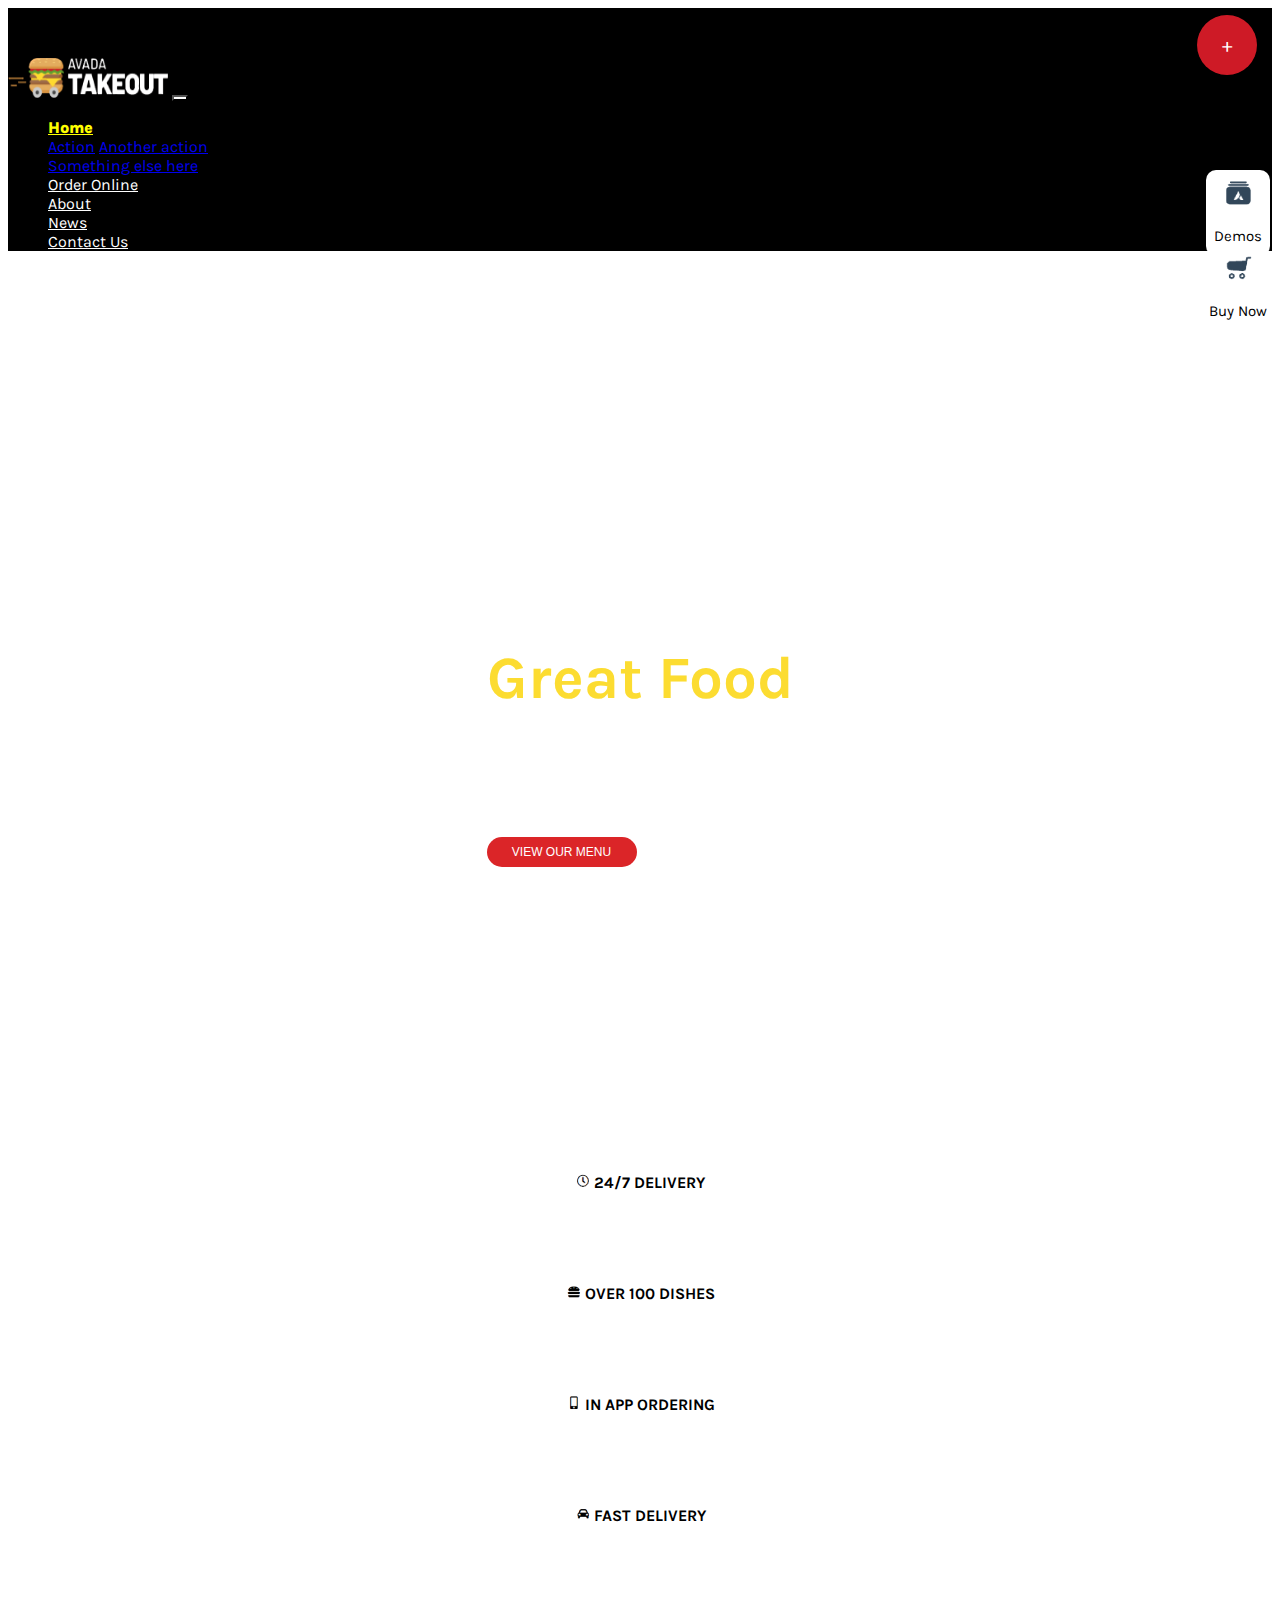
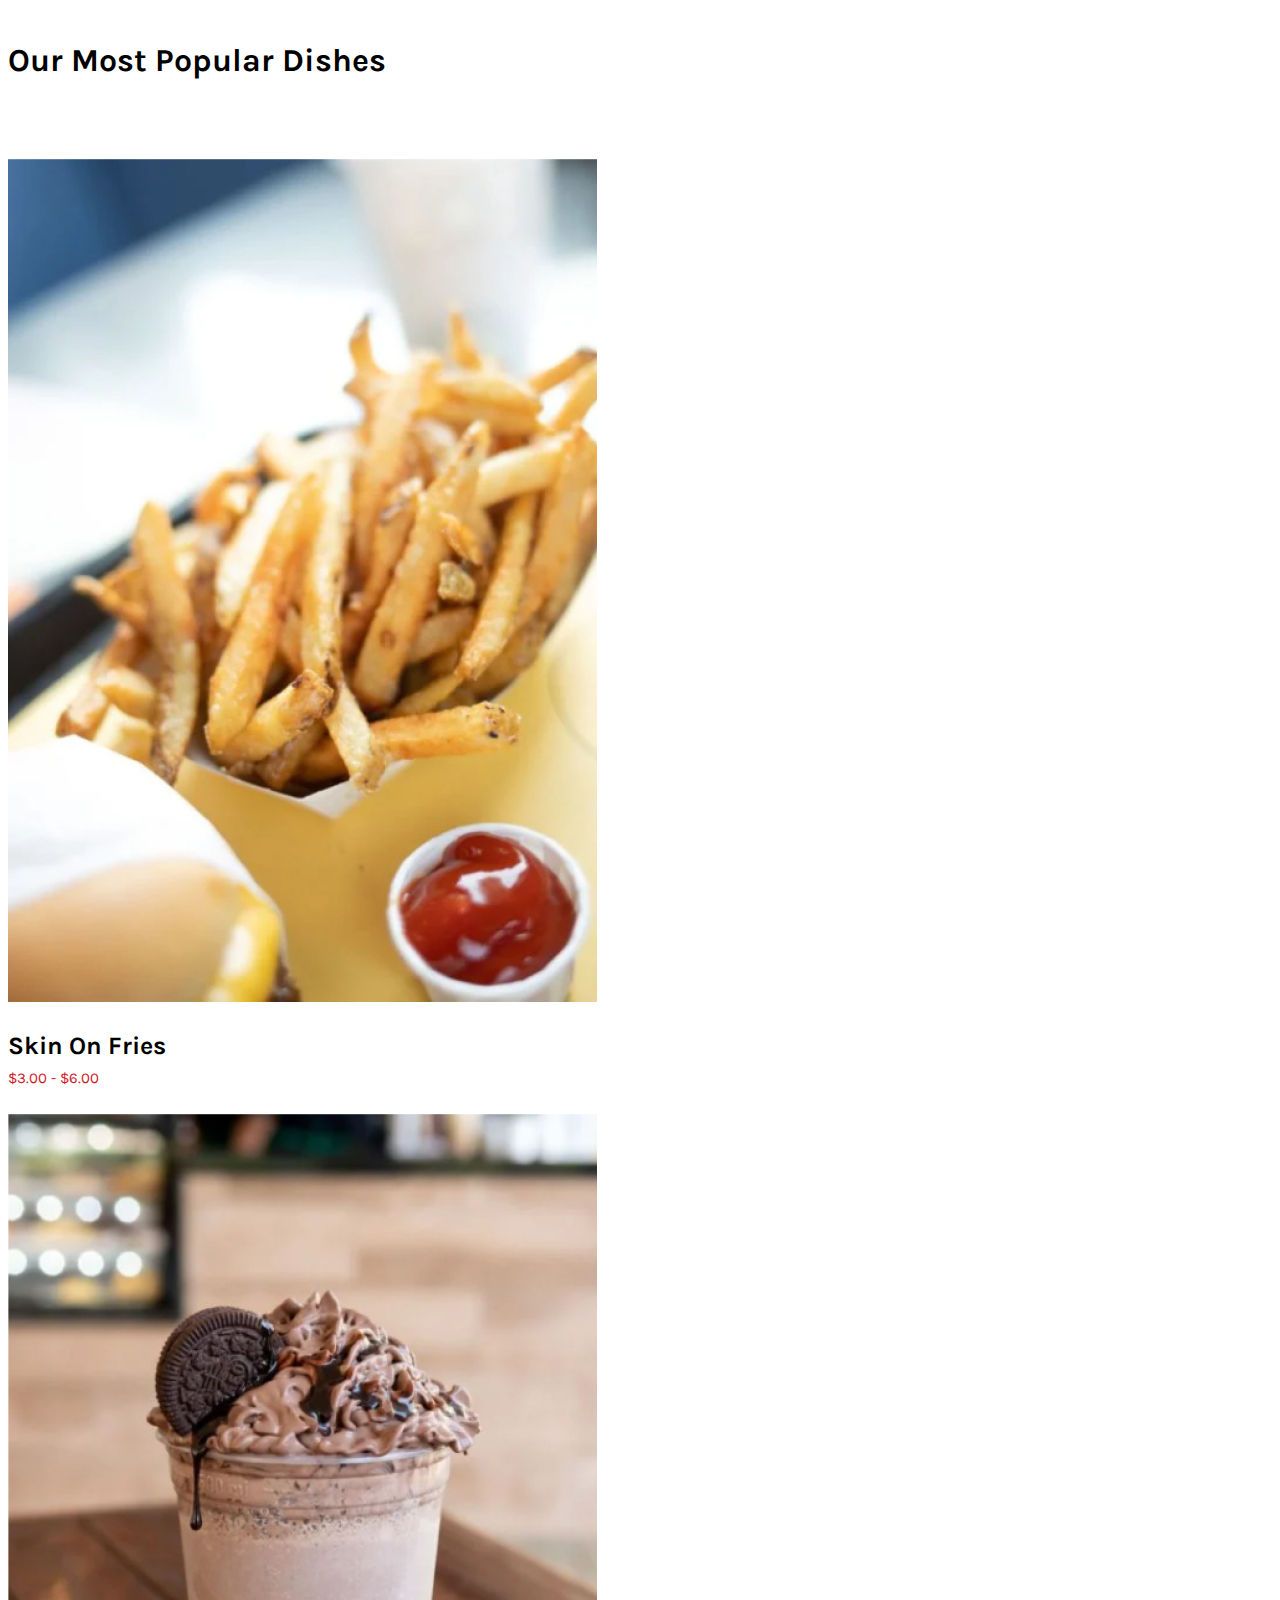
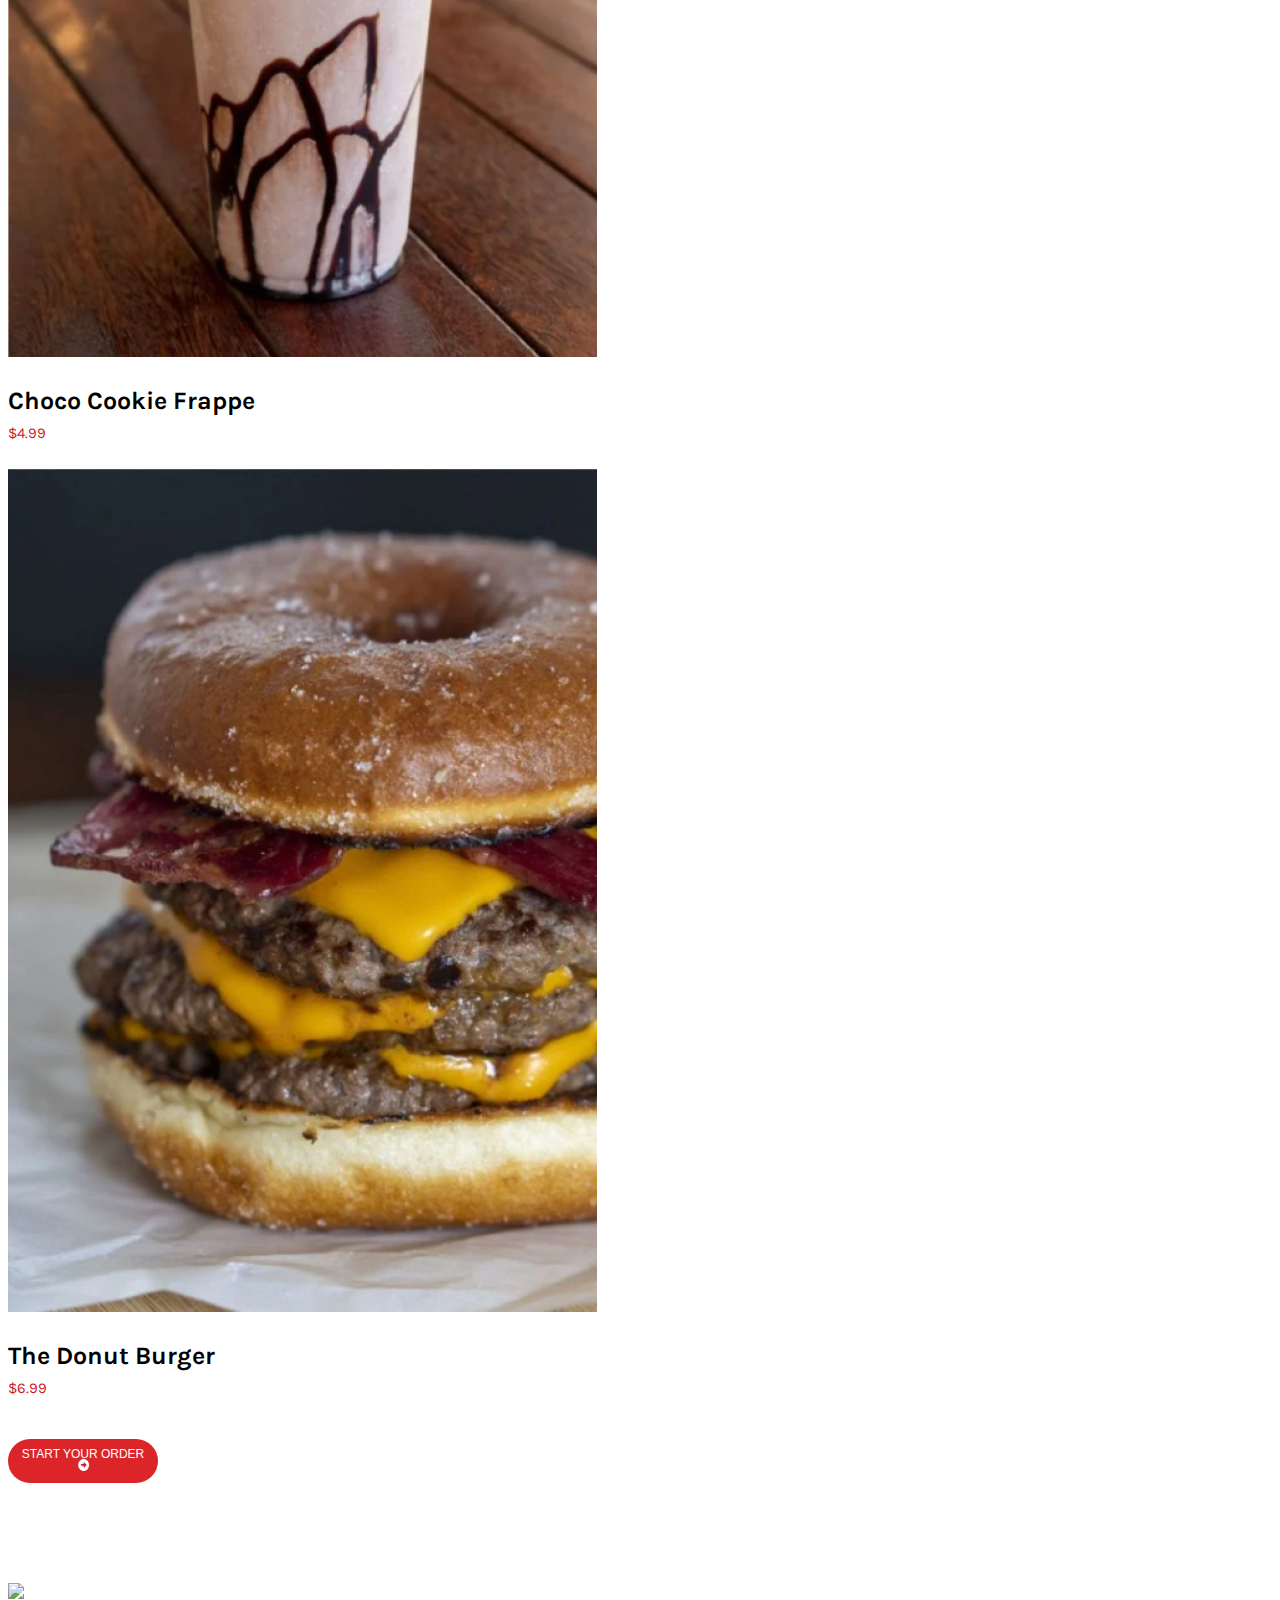
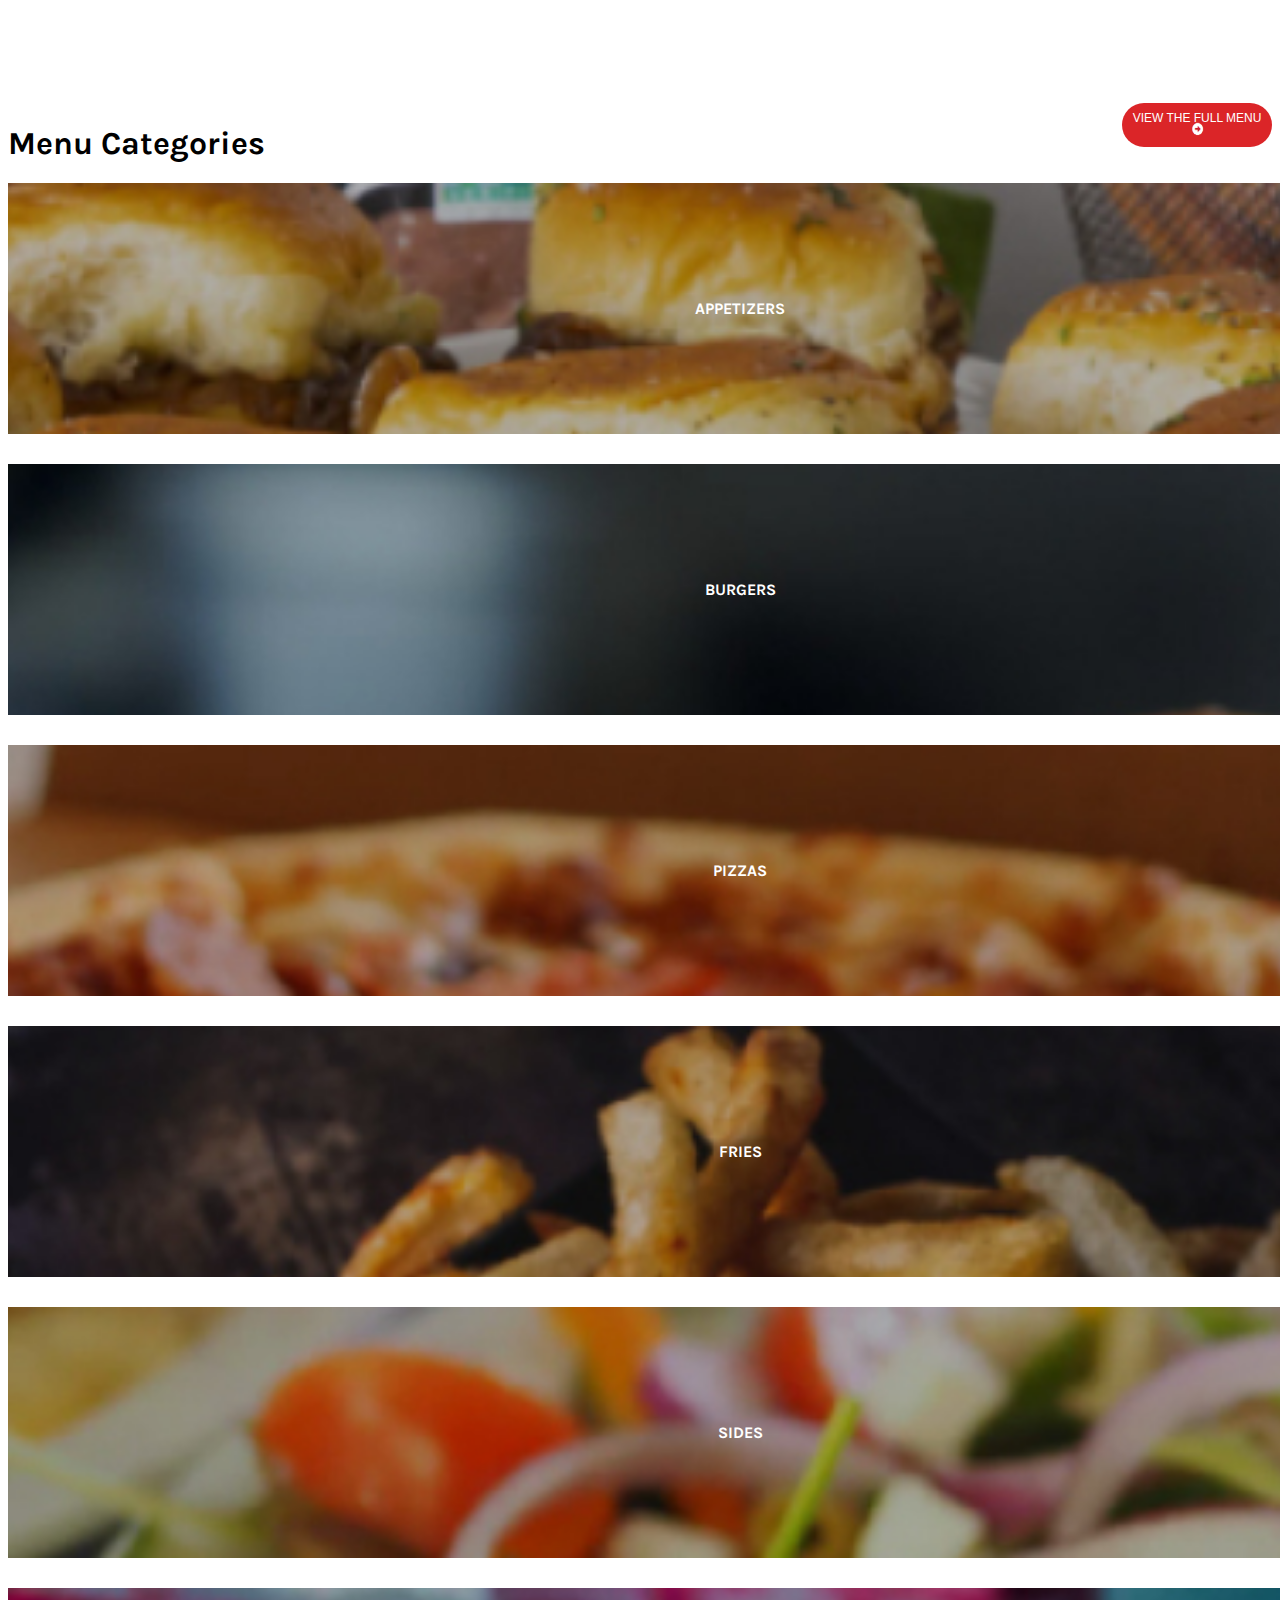
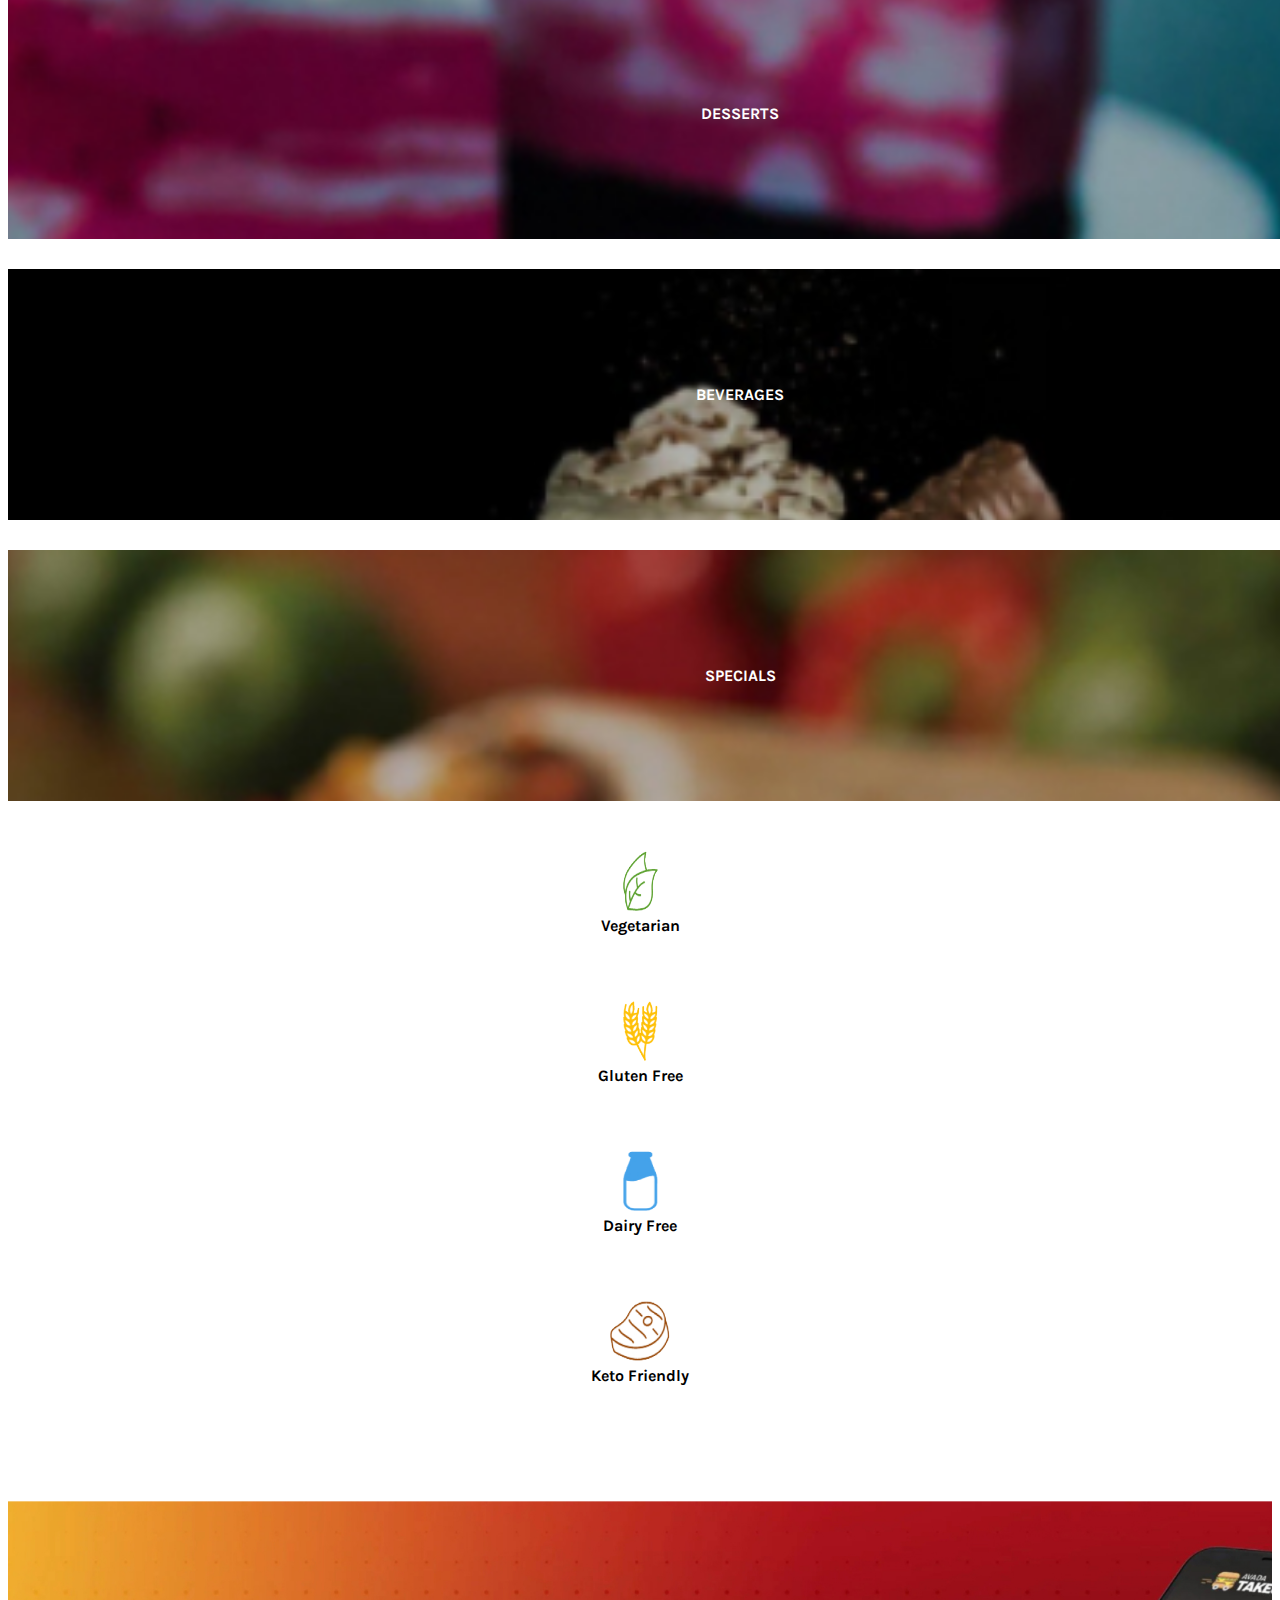
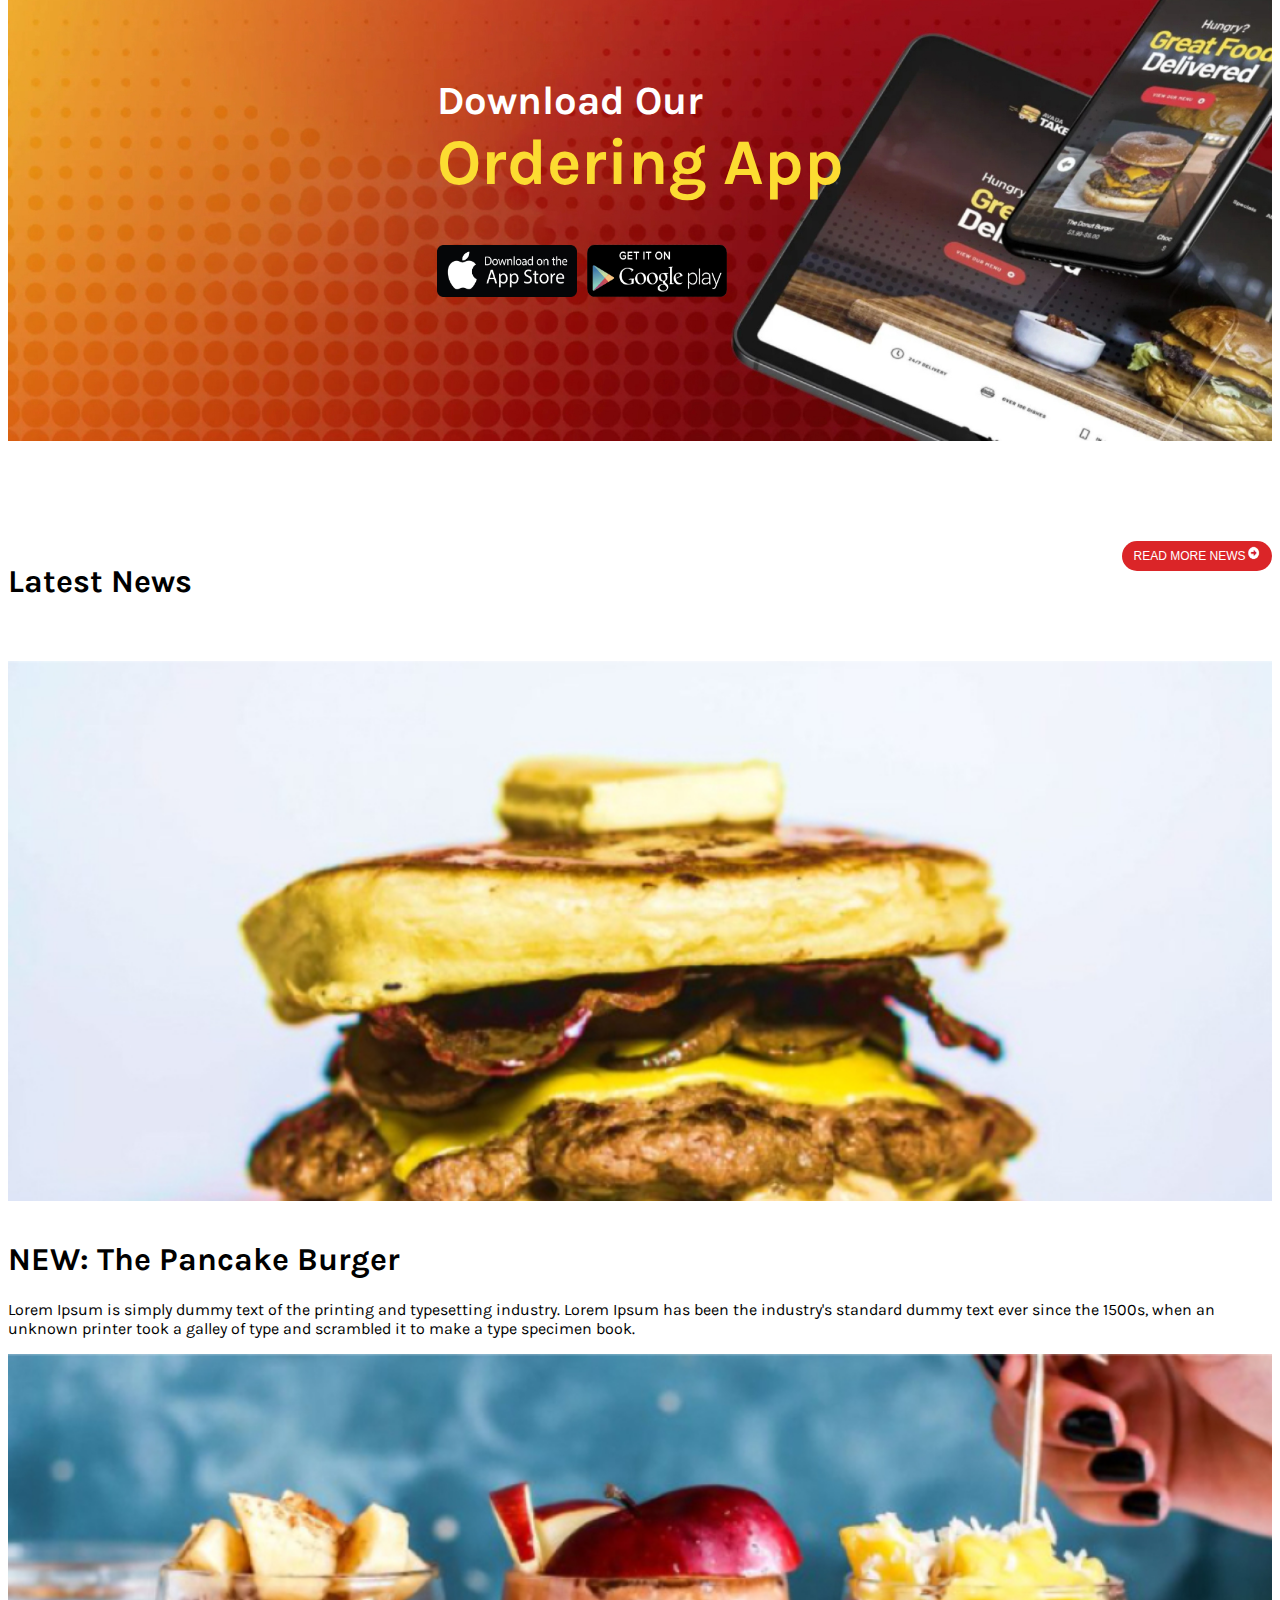
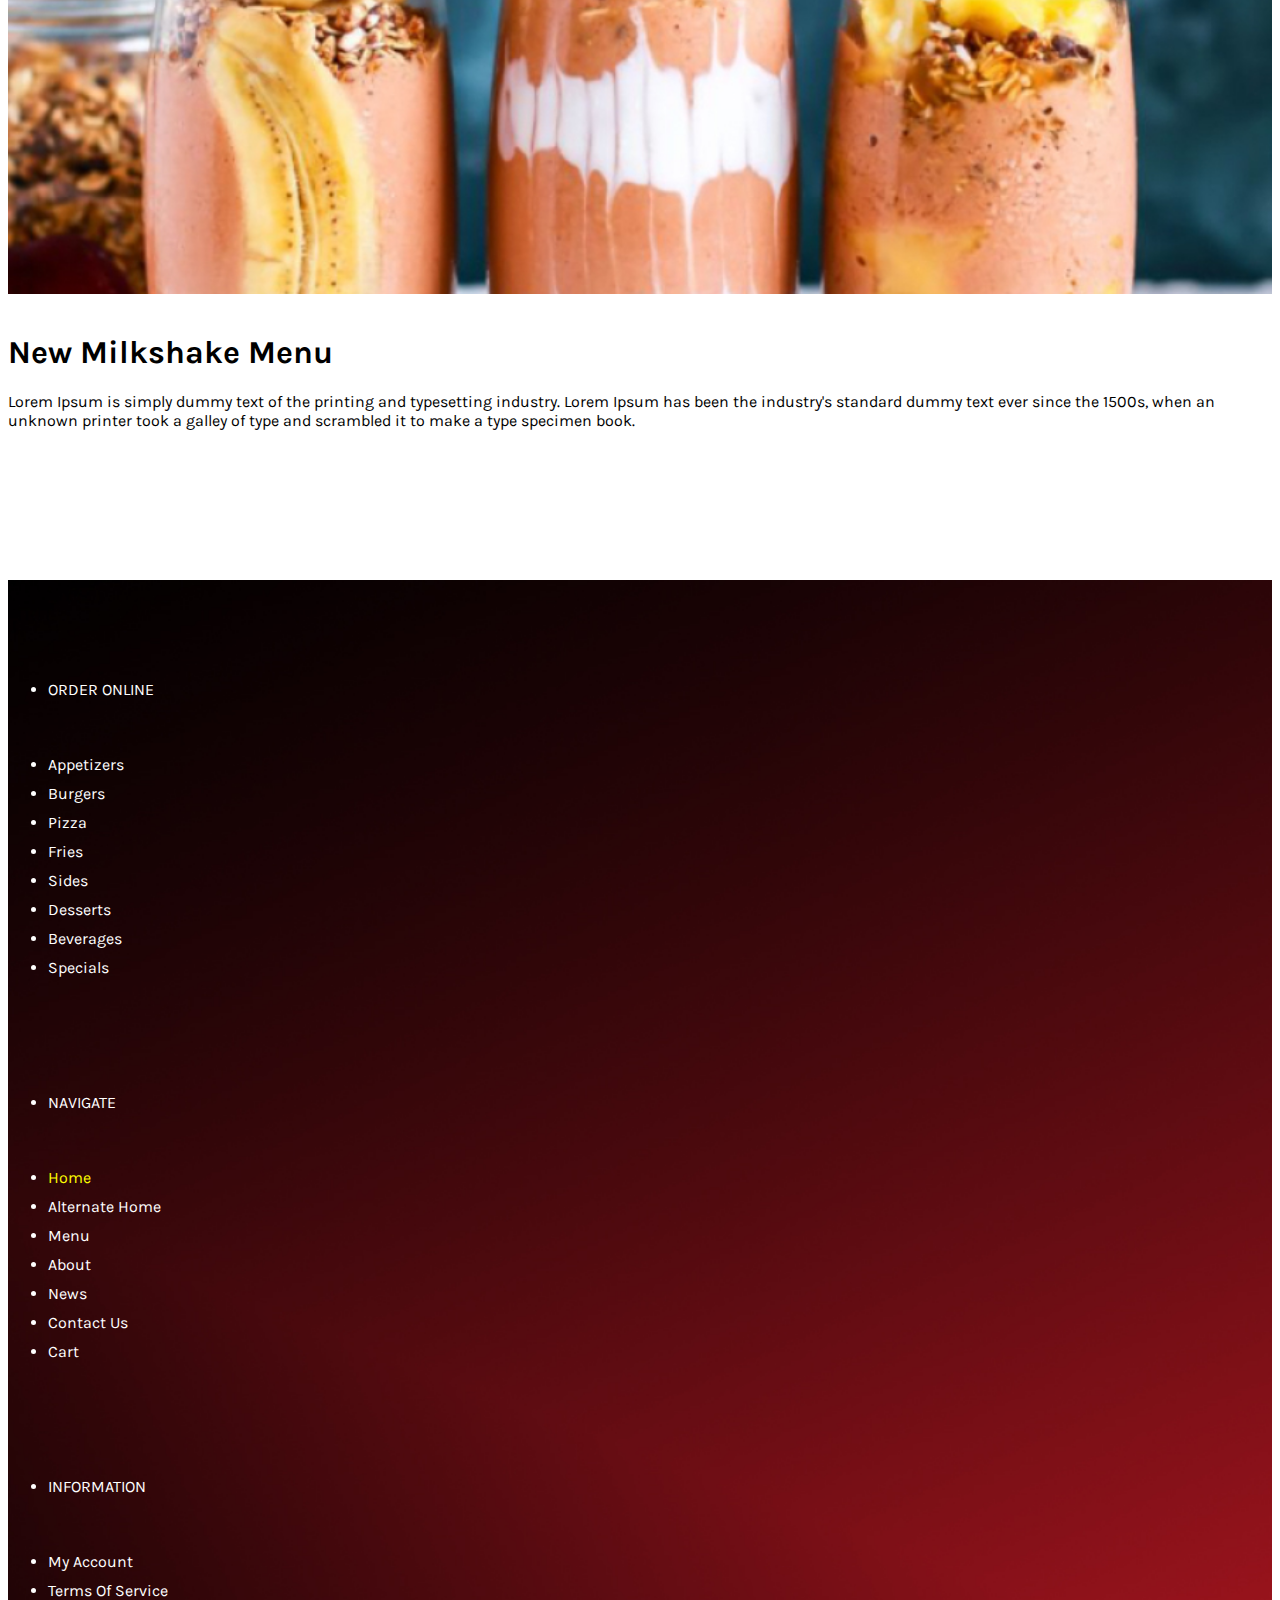
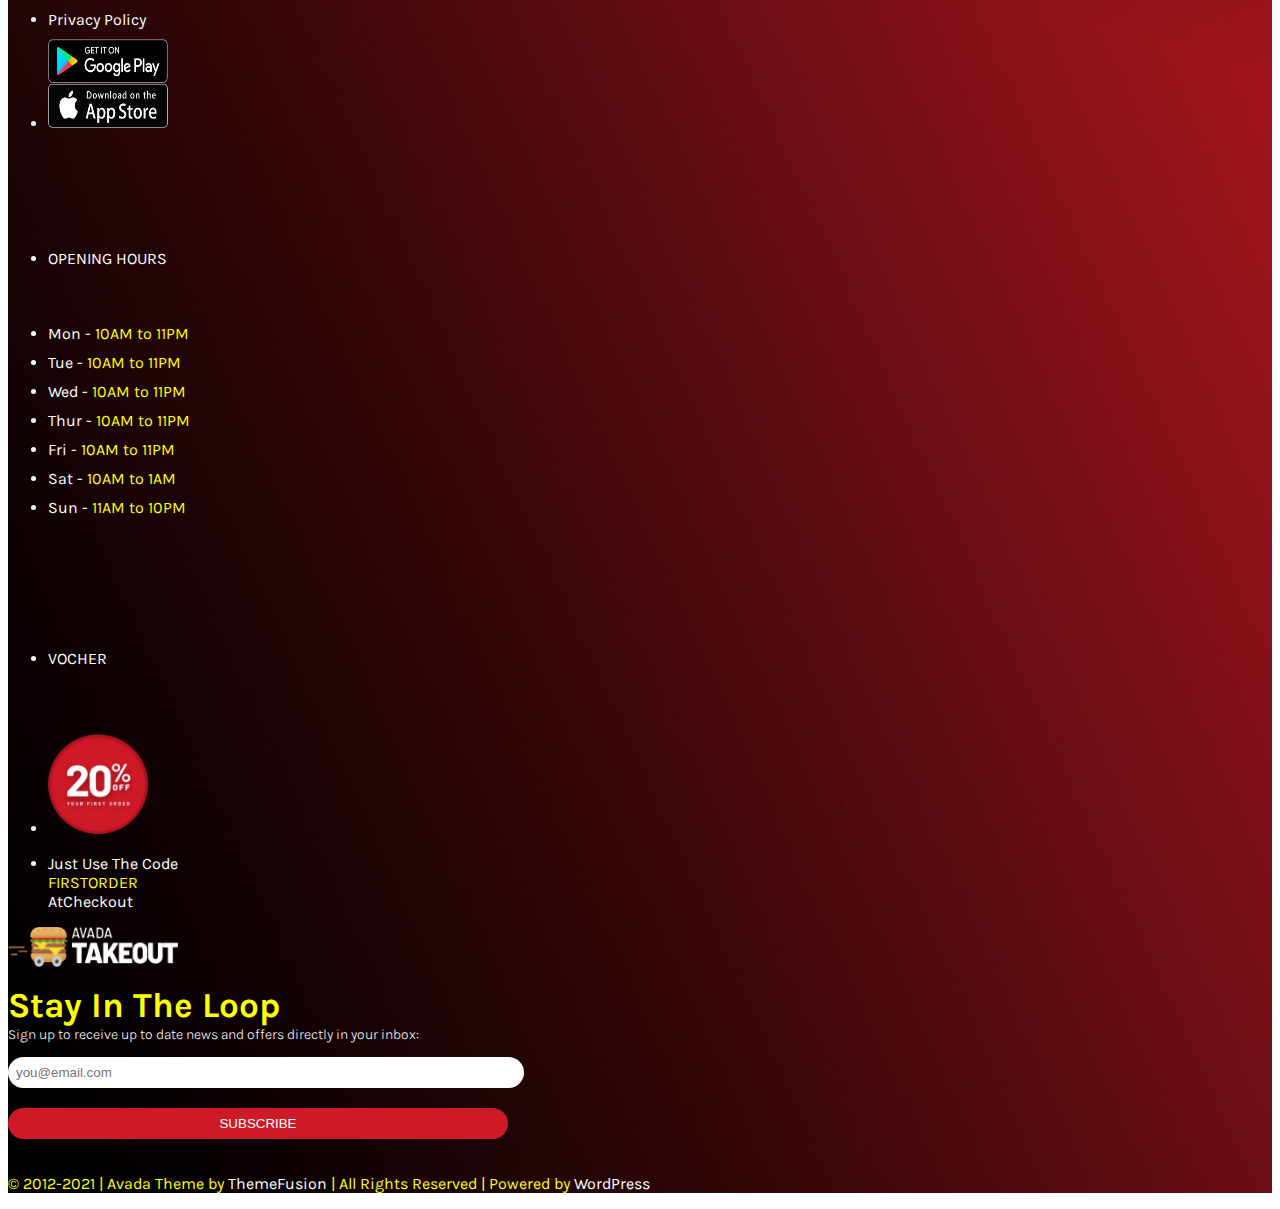
==== index.html @ 2277f86e "Add files via upload" ====
<!doctype html>
<html lang="en">
<head>
<!-- Required meta tags -->
<meta charset="utf-8">
<meta name="viewport" content="width=device-width, initial-scale=1, shrink-to-fit=no">

<!-- Bootstrap CSS -->
<link rel="stylesheet" href="https://cdn.jsdelivr.net/npm/bootstrap@4.5.3/dist/css/bootstrap.min.css" integrity="sha384-TX8t27EcRE3e/ihU7zmQxVncDAy5uIKz4rEkgIXeMed4M0jlfIDPvg6uqKI2xXr2" crossorigin="anonymous">
<title>Food Deliver Site</title>
<!-- Favicon -->
<link rel="icon" href="images/favicon.png" type="image/gif" sizes="16x16">
<!-- Custom styles -->
<link rel="stylesheet" href="css/style.css">
<!--Fontawesome icons-->
<link rel="stylesheet" href="https://use.fontawesome.com/releases/v5.15.4/css/all.css" integrity="sha384-DyZ88mC6Up2uqS4h/KRgHuoeGwBcD4Ng9SiP4dIRy0EXTlnuz47vAwmeGwVChigm" crossorigin="anonymous">
</head>

<body>
<!-- Nav Bar -->
<section class="container-fluid bg-black">
  <nav class="navbar navbar-expand-lg navbar-light container"> <a class="navbar-brand" href="index.html"> <img class="logo" src="images/Logo.png" alt="logo" /></a>
    <button class="navbar-toggler" type="button" data-toggle="collapse" data-target="#navbarSupportedContent" aria-controls="navbarSupportedContent" aria-expanded="false" aria-label="Toggle navigation"> <span class="navbar-toggler-icon"></span> </button>
    <div class="collapse navbar-collapse" id="navbarSupportedContent">
      <ul class="navbar-nav m-auto">
        <li class="nav-item dropdown active"> <a class="nav-link dropdown-toggle bg-home" href="#" id="navbarDropdown" role="button" data-toggle="dropdown" aria-haspopup="true" aria-expanded="false"> Home </a>
          <div class="dropdown-menu" aria-labelledby="navbarDropdown"> <a class="dropdown-item" href="#">Action</a> <a class="dropdown-item" href="#">Another action</a>
            <div class="dropdown-divider"></div>
            <a class="dropdown-item" href="#">Something else here</a> </div>
        </li>
        <li class="nav-item"> <a class="nav-link bg-color" href="#">Order Online</a> </li>
        <li class="nav-item"> <a class="nav-link bg-color" href="#">About</a> </li>
        <li class="nav-item"> <a class="nav-link bg-color" href="#">News</a> </li>
        <li class="nav-item"> <a class="nav-link bg-color" href="contact.html">Contact Us</a> </li>
      </ul>
    </div>
  </nav>
  <div class="plus"> <span class="plus-icon">+</span> </div>
  <div class="demos text-center">
    <div> <img class="img-fluid img-styles1" src="images/Demos.png" alt="Demo logo"> </div>
    <p>Demos</p>
  </div>
  <div class="buy-now text-center">
    <div> <img class="img-fluid img-styles2" src="images/Cart_Logo.png" alt="buy-now-logo"> </div>
    <p>Buy Now</p>
  </div>
</section>
<!-- Section 1 -->

<section class="s1">
  <div class="container">  
    <div class="custom-styles">
      <p class="s1-text1">Hungry? <br>
        <span class="s1-text2">Great Food</span> <br>
        <span class="s1-text3">Delivered</span> </p>
      <button class="btn button" type="button">VIEW OUR MENU</button>
    </div>
  </div>
</section>

<!-- Section 2 -->
<section class="s2">
  <div class="container s2-styles">
    <div class="row">
      <div class="col-12 col-md-3 item-container">
        <p class="item"> <img class="img-fluid s2-icons" src="images/time.png" alt="time"> 24/7 DELIVERY </p>
      </div>
      <div class="col-12 col-md-3 item-container">
        <p class="item"><img class="img-fluid s2-icons" src="images/100.png" alt="time"> OVER 100 DISHES </p>
      </div>
      <div class="col-12 col-md-3 item-container">
        <p class="item"><img class="img-fluid s2-icons" src="images/Mobile.png" alt="time"> IN APP ORDERING </p>
      </div>
      <div class="col-12 col-md-3 item-container">
        <p class="item"><img class="img-fluid s2-icons" src="images/Car.png" alt="time"> FAST DELIVERY </p>
      </div>
    </div>
  </div>
</section>

<!-- Section 3-->
<section class="s3">
  <div class="container">
    <h1 class="text-center s3-main-heading">Our Most Popular Dishes</h1>
    <div class="row">
      <div class="col-12 col-md-4"> <img class="img-fluid" src="images/s3-image1.jpg" alt="image1">
        <p class="text-center s3-content"> Skin On Fries <br>
          <span class="s3-amount">$3.00 - $6.00</span> </p>
      </div>
      <div class="col-12 col-md-4"> <img class="img-fluid" src="images/s3-image2.jpg" alt="image2">
        <p class="text-center s3-content"> Choco Cookie Frappe <br>
          <span class="s3-amount">$4.99</span> </p>
      </div>
      <div class="col-12 col-md-4"> <img class="img-fluid" src="images/s3-image3.jpg" alt="image3">
        <p class="text-center s3-content"> The Donut Burger <br>
          <span class="s3-amount">$6.99</span> </p>
      </div>
    </div>
    <div class="text-center s3-button">
      <button class="btn button" type="button"> <span>START YOUR ORDER <img class="img-fluid s3-arrow" src="images/Arrow.png" alt="Arrow icon"></span> </button>
    </div>
  </div>
  <div class="container-fluid"> <img class="s3-banner-bottom img-fluid" src="https://raw.githubusercontent.com/kumarnadhprojects/Food_Delivery_site/afef36866f73d63713e52660f863e2d90e95e3ff/images/20%25-half.jpg"> </div>
</section>

<!-- Section 4-->
<section class="s4">
  <div class="container">
    <div class="s4-categories">
      <div>
        <h1 class="s4-main-heading">Menu Categories</h1>
      </div>
      <div>
        <button class="btn button" type="button"> <span>VIEW THE FULL MENU <img class="img-fluid s3-arrow" src="images/Arrow.png" alt="Arrow icon"></span> </button>
      </div>
    </div>
    <div class="row mt-5">
      <div class="col-12 col-md-6 col-lg-3 s4-mb">
        <span class="s4-box1 s4-positioning">
          <p>APPETIZERS</p>
        </span>
      </div>
      <div class="col-12 col-md-6 col-lg-3 s4-mb">
        <span class="s4-box2 s4-positioning">
          <p>BURGERS</p>
        </span>
      </div>
      <div class="col-12 col-md-6 col-lg-3 s4-mb">
        <span class="s4-box3 s4-positioning">
          <p>PIZZAS</p>
        </span>
      </div>
      <div class="col-12 col-md-6 col-lg-3 s4-mb">
        <span class="s4-box4 s4-positioning">
          <p>FRIES</p>
        </span>
      </div>
      <div class="col-12 col-md-6 col-lg-3 s4-mb">
        <span class="s4-box5 s4-positioning">
          <p>SIDES</p>
        </span>
      </div>
      <div class="col-12 col-md-6 col-lg-3 s4-mb">
        <span class="s4-box6 s4-positioning">
          <p>DESSERTS</p>
        </span>
      </div>
      <div class="col-12 col-md-6 col-lg-3 s4-mb">
        <span class="s4-box7 s4-positioning">
          <p>BEVERAGES</p>
        </span>
      </div>
      <div class="col-12 col-md-6 col-lg-3 s4-mb">
        <span class="s4-box8 s4-positioning">
          <p>SPECIALS</p>
        </span>
      </div>
      <div class="col-12 col-md-6 col-lg-3">
        <div class="s4-positioning1"> <img class="s4-image img-fluid" src="images/Leaves.png" alt="leaves">
          <p class="s4-color">Vegetarian</p>
        </div>
      </div>
      <div class="col-12 col-md-6 col-lg-3">
        <div class="s4-positioning1"> <img class="s4-image img-fluid" src="images/Rice.png" alt="Rice">
          <p class="s4-color">Gluten Free</p>
        </div>
      </div>
      <div class="col-12 col-md-6 col-lg-3">
        <div class="s4-positioning1"> <img class="s4-image img-fluid" src="images/Milk-bottle.png" alt="Bottle">
          <p class="s4-color">Dairy Free</p>
        </div>
      </div>
      <div class="col-12 col-md-6 col-lg-3">
        <div class="s4-positioning1"> <img class="s4-image4 img-fluid" src="images/Bread.png" alt="Bread">
          <p class="s4-color">Keto Friendly</p>
        </div>
      </div>
    </div>
  </div>
</section>

<!-- Section 5-->
<section class="s5 container-fluid">
  <div class="container">
    <p class="s5-content">Download Our<br>
      <span class="s5-order">Ordering App</span> </p>
    <div class="s5-banner">
      <div> <img class="s5-image1 img-fluid" src="images/App store.png" alt="app-atore"> </div>
      <div> <img class="s5-image2 img-fluid" src="images/Google Play.png" alt="google-play"> </div>
    </div>
  </div>
</section>

<!-- Section 6 -->
<section class="s6">
  <div class="container">
    <div class="s6-news">
      <div>
        <h1 class="s6-main-heading">Latest News</h1>
      </div>
      <div>
        <button class="btn button" type="button"> <span>READ MORE NEWS<img class="img-fluid s3-arrow" src="images/Arrow.png" alt="Arrow icon"></span> </button>
      </div>
    </div>
    <div class="row">
      <div class="col-12 col-lg-6">
        <div class="s6-image1"></div>
        <h1 class="s6-content text-center">NEW: The Pancake Burger</h1>
        <p class="text-center">Lorem Ipsum is simply dummy text of the printing and typesetting industry. 
          Lorem Ipsum has been the industry's standard dummy text ever since the 1500s, when an unknown printer took a galley of type and scrambled it to make a type specimen book. </p>
      </div>
      <div class="col-12 col-lg-6">
        <div class="s6-image2"></div>
        <h1 class="s6-content text-center">New Milkshake Menu</h1>
        <p class="text-center">Lorem Ipsum is simply dummy text of the printing and typesetting industry. 
          Lorem Ipsum has been the industry's standard dummy text ever since the 1500s, when an unknown printer took a galley of type and scrambled it to make a type specimen book. </p>
      </div>
    </div>
  </div>
</section>

<!-- Footer -->
<footer class="footer">
  <div class="container">
    <div class="row d-flex justify-content-center">
      <div class="col-12 col-sm-6 col-lg-2">
        <ul class="list-unstyled">
          <li>
            <p class="footer-heading">ORDER ONLINE</p>
          </li>
          <li><a href="#">Appetizers</a></li>
          <li><a href="#">Burgers</a></li>
          <li><a href="#">Pizza</a></li>
          <li><a href="#">Fries</a></li>
          <li><a href="#">Sides</a></li>
          <li><a href="#">Desserts</a></li>
          <li><a href="#">Beverages</a></li>
          <li><a href="#">Specials</a></li>
        </ul>
      </div>
      <div class="col-12 col-sm-6 col-lg-2">
        <ul class="list-unstyled">
          <li>
            <p class="footer-heading">NAVIGATE</p>
          </li>
          <li><a href="#"><span class="bg-yellow">Home</span></a></li>
          <li><a href="#">Alternate Home</a></li>
          <li><a href="#">Menu</a></li>
          <li><a href="#">About</a></li>
          <li><a href="#">News</a></li>
          <li><a href="contact.html">Contact Us</a></li>
          <li><a href="#">Cart</a></li>
        </ul>
      </div>
      <div class="col-12 col-sm-6 col-lg-2">
        <ul class="list-unstyled">
          <li>
            <p class="footer-heading">INFORMATION</p>
          </li>
          <li><a href="#">My Account</a></li>
          <li><a href="#">Terms Of Service</a></li>
          <li><a href="#">Privacy Policy</a></li>
          <li> <a href=""> <img class="pt-3 img-fluid footer-img" src="images/Google Play footer.png" alt="footer-app-store"> </a> </li>
        </ul>
      </div>
      <div class="col-12 col-sm-6 col-lg-2">
        <ul class="list-unstyled">
          <li>
            <p class="footer-heading">OPENING HOURS</p>
          </li>
          <li>Mon - <span class="bg-yellow">10AM to 11PM</span></li>
          <li>Tue - <span class="bg-yellow">10AM to 11PM</span></li>
          <li>Wed - <span class="bg-yellow">10AM to 11PM</span></li>
          <li>Thur - <span class="bg-yellow">10AM to 11PM</span></li>
          <li>Fri - <span class="bg-yellow">10AM to 11PM</span></li>
          <li>Sat - <span class="bg-yellow">10AM to 1AM</span></li>
          <li>Sun - <span class="bg-yellow">11AM to 10PM</span></li>
        </ul>
      </div>
      <div class="col-12 col-sm-6 col-lg-2">
        <ul class="list-unstyled">
          <li class="footer-heading text-center">
            <p>VOCHER</p>
          </li>
          <li class="text-center"><img class="img-fluid footer-offer-img" src="images/Round-offer-logo.png" alt="offer logo"></li>
          <li class="text-center">
            <p>Just Use The Code <br>
              <span class="bg-yellow">FIRSTORDER</span><br>
              <span>AtCheckout</span> </p>
          </li>
        </ul>
      </div>
      <div class="col-12 text-center mt-5"> <img class="footer-logo img-fluid" src="images/Logo.png" alt="logo">
        <p class="footer-bottom-color"><span class="bg-yellow footer-bottom-line">Stay In The Loop</span> <br>
          Sign up to receive up to date news and offers directly in your inbox: </p>
		<form action="#">
          <div>
            <input class="footer-input" type="text" placeholder="you@email.com"/>
          </div>
          <div>
            <button class="btn footer-button" type="submit">SUBSCRIBE</button>
          </div>
		</form>
        <div class="mt-4"> <a href="#"><i class="fab fa-facebook-f"></i></a> <a href="#"><i class="fab fa-twitter"></i></a> <a href="#"><i class="fab fa-instagram"></i></a> <a href="#"><i class="fab fa-linkedin-in"></i></a> <a href="#"><i class="fas fa-rss"></i></a> <a href="#"><i class="fab fa-youtube"></i></a> <a href="#"><i class="far fa-envelope"></i></a> </div>
        <div class="mt-5">
          <p class="footer-decoloration"> <span class="bg-yellow">&copy; 2012-2021 | Avada Theme by</span> ThemeFusion <span class="bg-yellow">| All Rights Reserved | Powered by</span> WordPress</p>
        </div>
      </div>
    </div>
  </div>
  <script src="https://code.jquery.com/jquery-3.5.1.slim.min.js" integrity="sha384-DfXdz2htPH0lsSSs5nCTpuj/zy4C+OGpamoFVy38MVBnE+IbbVYUew+OrCXaRkfj" crossorigin="anonymous"></script> 
  <script src="https://cdn.jsdelivr.net/npm/bootstrap@4.5.3/dist/js/bootstrap.bundle.min.js" integrity="sha384-ho+j7jyWK8fNQe+A12Hb8AhRq26LrZ/JpcUGGOn+Y7RsweNrtN/tE3MoK7ZeZDyx" crossorigin="anonymous"></script>
  <script src="https://ajax.googleapis.com/ajax/libs/jquery/1.11.3/jquery.min.js"></script>
  <script src="https://cdnjs.cloudflare.com/ajax/libs/jquery-validate/1.19.3/jquery.validate.min.js"></script>
  <script src="https://cdnjs.cloudflare.com/ajax/libs/jquery-validate/1.19.3/jquery.validate.js"></script>
   <script src="https://cdn.jsdelivr.net/jquery.validation/1.16.0/additional-methods.min.js"></script>
  <script src="javascript/validate.js"></script>
</footer>
</body>
</html>
---- css/style.css ----
/* CSS Document */
@import url('https://fonts.googleapis.com/css2?family=Karla&display=swap');
body {
	font-family: 'Karla'
}

.logo{
	width: 160px;
	height: 40px;
}

.bg-black{
	background-color: #000000;
	padding-top: 50px;
}

.bg-home {
	color: yellow !important;
	font-weight: 800;
}

.bg-color {
	color: #ffffff !important;
}

.plus {
    background-color: #ce1a26;
    position: absolute;
    right: 13px;
    margin: 10px;
    border-radius: 40px;
    width: 40px;
    height: 40px;
    padding: 10px;
    cursor: pointer;
    display: flex;
    justify-content: center;
    align-items: center;
    top: 5px;
}

.plus-icon{
	font-family: 'Karla';
	color: #ffffff;
	font-size: 20px;
	align-self: center;
}

.navbar-toggler {
	background-color: white;
}

.s1 {
	background-image: url("../images/banner.jpg");
	background-size: cover;
    height: 100vh;
	display: flex;
	justify-content: center;
	align-items: center;
}

.demos{
	position: absolute;
    right: 0;
    top: 160px;
    background-color: #ffffff;
    margin: 10px;
    border-radius: 10px;
    padding: 8px;
    display: flex;
    justify-content: center;
    align-items: center;
    flex-direction: column;
	height: 70px;
	cursor: pointer;
}

.buy-now{
	position: absolute;
    right: 0;
    top: 240px;
    background-color: #ffffff;
    margin: 10px;
    border-radius: 10px;
    padding: 3px;
    display: flex;
    flex-direction: column;
    justify-content: center;
    align-items: center;
	height: 70px;
	cursor: pointer;
}

.demos p {
	font-size: 15px;
}

.buy-now p {
	font-size: 15px;
}

.img-styles1{
	width: 44px;
    height: 31px;
	margin-top: 10px;
}

.img-styles2{
	width: 36px;
    height: 31px;
	margin-top: 10px;
}
.custom-styles{
	line-height: 60px;
}

.s1-text1{
	font-size: 35px;
	color: #ffffff;
	font-weight: 800;
}

.s1-text2{
	font-size: 60px;
	font-weight: bold;
	color: #fcdc31;
}

.s1-text3{
	font-size: 60px;
	color: #ffffff;
	font-weight: bold;
}

.button {
	background-color: #DB2528;
	width: 150px;
	padding: 8px;
	color: #ffffff;
	border-radius: 25px;
	font-size: 12px;
	border: none;
}

.s2-styles{
	background-color: white;
	margin-top: -40px;
}

.s2 .item{
	padding-top: 30px;
	padding-bottom: 30px;
	font-weight: bold;
}

.s2 .item-container{
	display: flex;
	justify-content: center;
	align-items: center;
}

.s2-icons{
	width:15px;
	height:15px;
}

.s3 {
	padding-top: 50px;
}

.s3 h1 {
	font-weight: bold;
	color: #000000;
}

.s3-content{
	font-size: 25px;
	font-weight: bold;
}

.s3-arrow {
	width: 15px;
	height: 15px;
	margin-top: -5px;
}

.s3-button{
	
	margin-top: 40px;
}

.s3-main-heading{
	margin-bottom: 80px;
}

.s3-amount{
	color: #ce1927;
	font-size: 15px;
	font-weight: 400;
}

.s3-banner-bottom{
	margin-top: 100px;
}

.s3 .container-fluid {
	padding: 0;
}

.s4-categories{
	margin-top: 100px;
	display: flex;
	justify-content: space-between;
}

.s4-main-heading{
	font-weight: bold;
	color: #000000;
}

.s4-box1{
	background-image: url("../images/S4-image1.jpg");
	background-size: cover;
	background-repeat: no-repeat;
}

.s4-box2{
	background-image: url("../images/S4-image2.jpg");
	background-size: cover;
	background-repeat: no-repeat;
}

.s4-box3{
	background-image: url("../images/S4-image3.jpg");
	background-size: cover;
	background-repeat: no-repeat;
}

.s4-box4{
	background-image: url("../images/S4-image4.jpg");
	background-size: cover;
	background-repeat: no-repeat;
}

.s4-box5{
	background-image: url("../images/S4-image5.jpg");
	background-size: cover;
	background-repeat: no-repeat;
}

.s4-box6{
	background-image: url("../images/S4-image6.jpg");
	background-size: cover;
	background-repeat: no-repeat;
}

.s4-box7{
	background-image: url("../images/S4-image7.jpg");
	background-size: cover;
	background-repeat: no-repeat;
}

.s4-box8{
	background-image: url("../images/S4-image8.jpg");
	background-size: cover;
	background-repeat: no-repeat;
}

.s4-positioning{
	display: flex;
    justify-content: center;
    position: static;
    align-items: center;
    height: 100%;
    width: 100%;
    padding: 100px;
}

.s4-mb{
	margin-bottom: 30px;
}

.s4 p {
	color: white;
	font-weight: bold;
}

.s4-image{
	width: 35px;
	height: 60px;
}

.s4-image4{
	width: 60px;
	height: 60px;
}

.s4-color{
	color: #000 !important;
	margin-top: 5px;
}

.s4-positioning1 {
	display: flex;
	flex-direction: column;
	justify-content: center;
	align-items: center;
	margin-top: 50px;
}

.s5 {
	background-image:url("../images/banner2.jpg");
	background-size: cover;
	width: 100%;
	height: 60vh;
	margin-top: 100px;
	display: flex;
	justify-content: center;
	align-items: center;
	flex-direction: column;
}

.s5-content{
	font-size: 40px;
	font-weight: bold;
	color: white;
	align-self: flex-start;
}

.s5-order{
	font-size: 65px;
	font-weight: bold;
	color: #fcdc31;
}

.s5-banner{
	display: flex;
	align-self: flex-start;
}

.s5-image1{
    width: 140px;
    height: 52px;
    margin-right: 10px;
    margin-top: 5px;
}

.s5-image2{
	width: 140px;
    height: 62px;
}

.s6 {
	margin-bottom: 150px;
}

.s6-news{
	margin-top: 100px;
	display: flex;
	justify-content: space-between;
	margin-bottom: 40px;
}

.s6-main-heading{
	font-weight: bold;
	color: #000000;
}

.s6-image1{
	background-image: url("../images/S6-image1.jpg");
	background-size: cover;
	height: 60vh;
}

.s6-image2{
	background-image: url("../images/S6-image2.jpg");
	background-size: cover;
	height: 60vh;
}

.s6-content{
	color: #000000;
	font-weight: bold;
	margin-top: 40px;
}

.footer{
	background-image: url("../images/Footer.jpg");
	background-size: cover;
}

.footer-heading {
	padding-top: 100px;
	padding-bottom: 40px;
	color: white;
}

.footer-offer-img{
	width: 100px;
	height: 100px;
}

.footer li {
	color: white;
	margin-bottom: 10px;
}

.footer li a{
	color: white;
	text-decoration: none;
}

.footer .bg-yellow{
	color: yellow;
}

.footer-logo{
    width: 170px;
    height: 40px;
}

.footer-bottom-line{
	font-size: 35px;
	font-weight: bold;
}

.footer-bottom-color{
	color: white;
	font-size: 14px;
	font-weight: 300;
}

.footer-input{
	padding: 8px;
	border-radius: 20px;
	border: none;
	width: 500px;
	outline: none;
}

.footer-button{
	padding: 8px;
	border-radius: 20px;
	border: none;
	width: 500px;
	outline: none;
	background-color: #ce1a26;
	margin-top: 20px;
	color: white;
}

.footer i {
	font-size: 15px;
	color: white;
	margin: 10px;
}

.footer-decoloration{
	color: white;
}

.contact{
	padding-top: 100px;
	padding-bottom: 100px;
	background-color: #560F11;
	margin-bottom: 0px;
}

.contact-main-heading{
	color: yellow;
	font-weight: bold;
}

.bg-font-white{
	color: white;
}

@media screen and (max-width: 576px) {
  .plus {
	  top: 0px;
	  right: 10px;
	}
  .bg-transperent{
		margin: 10px;	
	}
	.custom-styles {
		top: 320px;
	}
	.footer-heading{
		text-align: center;
	}
	.footer li {
        text-align: center;
    }
	.footer-input{
		width: 300px;
	}
	.footer-button{
		width:300px;
	}
	.footer-img{
		width: 120px;
		height: 90px;
	}
}

@media screen and (min-width: 576px){
	.footer-img{
		width: 120px;
		height: 90px;
	}
}

@media screen and (min-width: 992px){
	.custom-styles {
		top: 250px;
	}
}
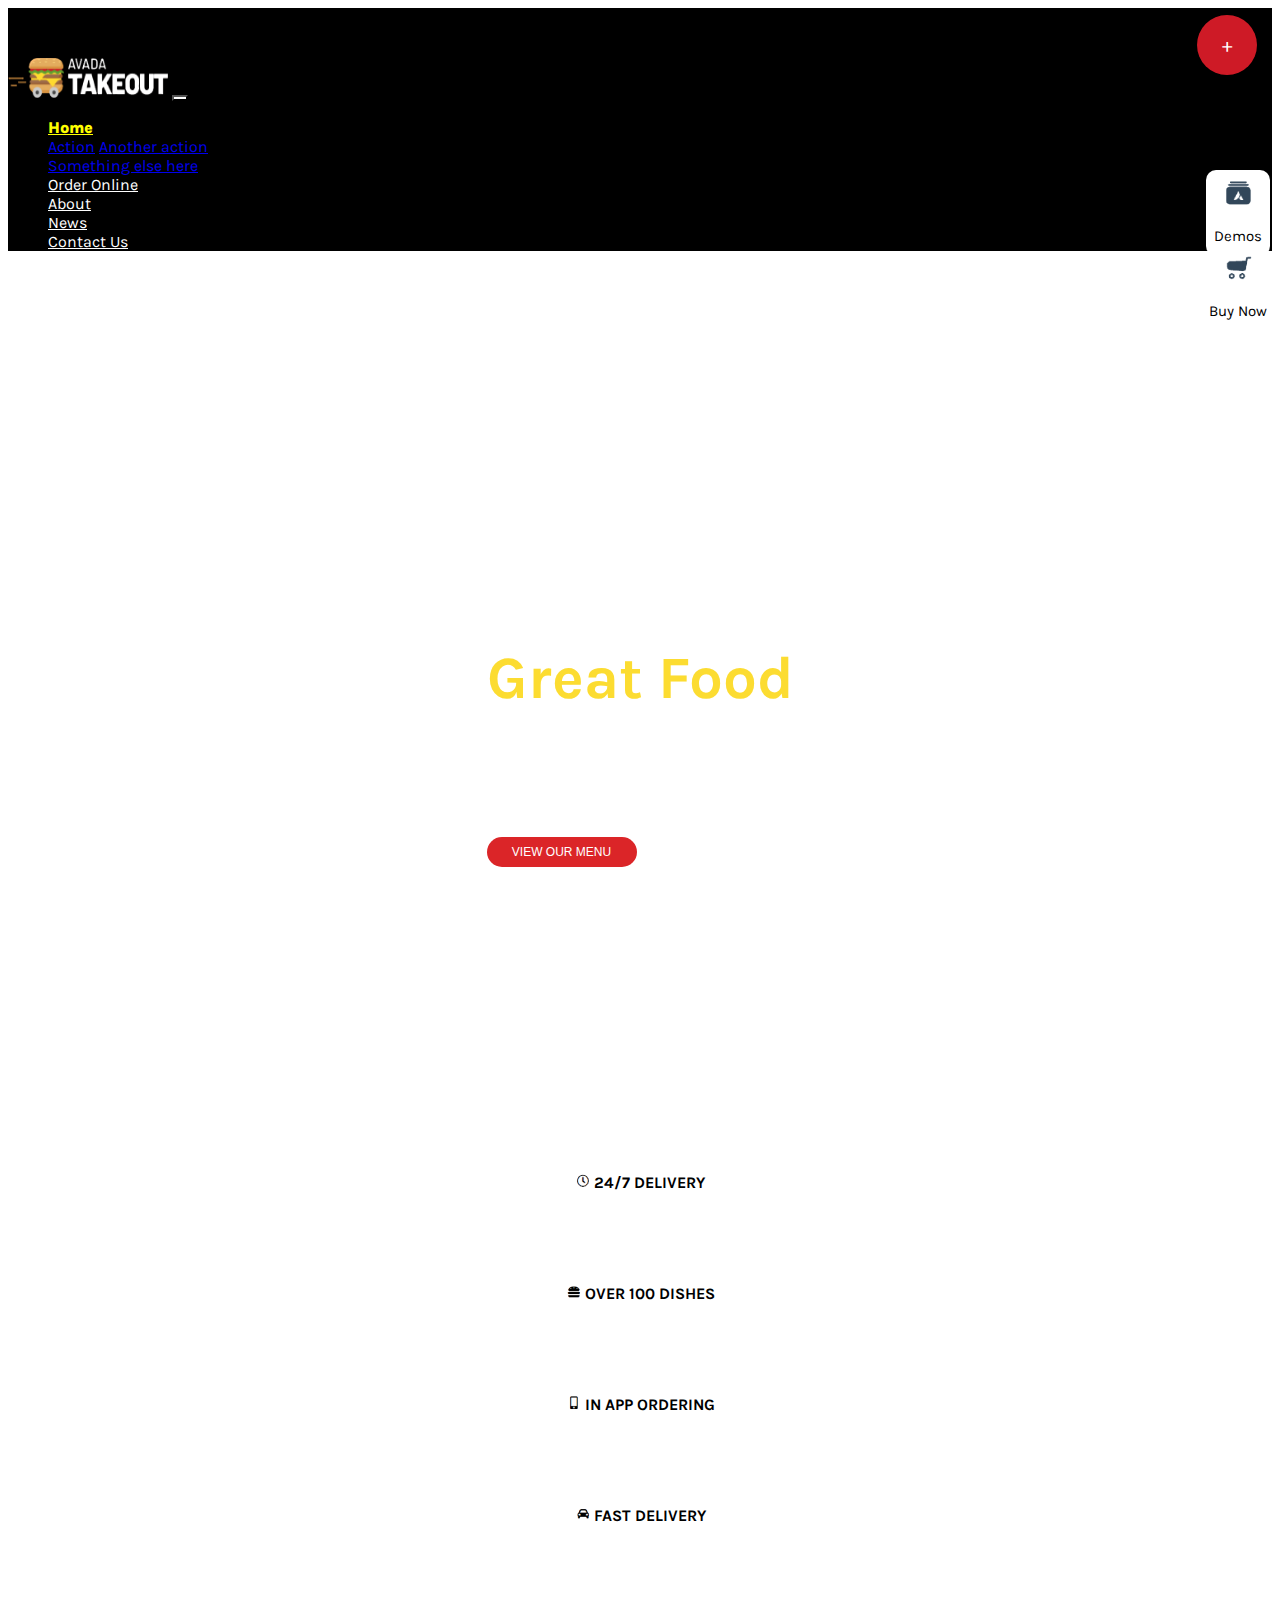
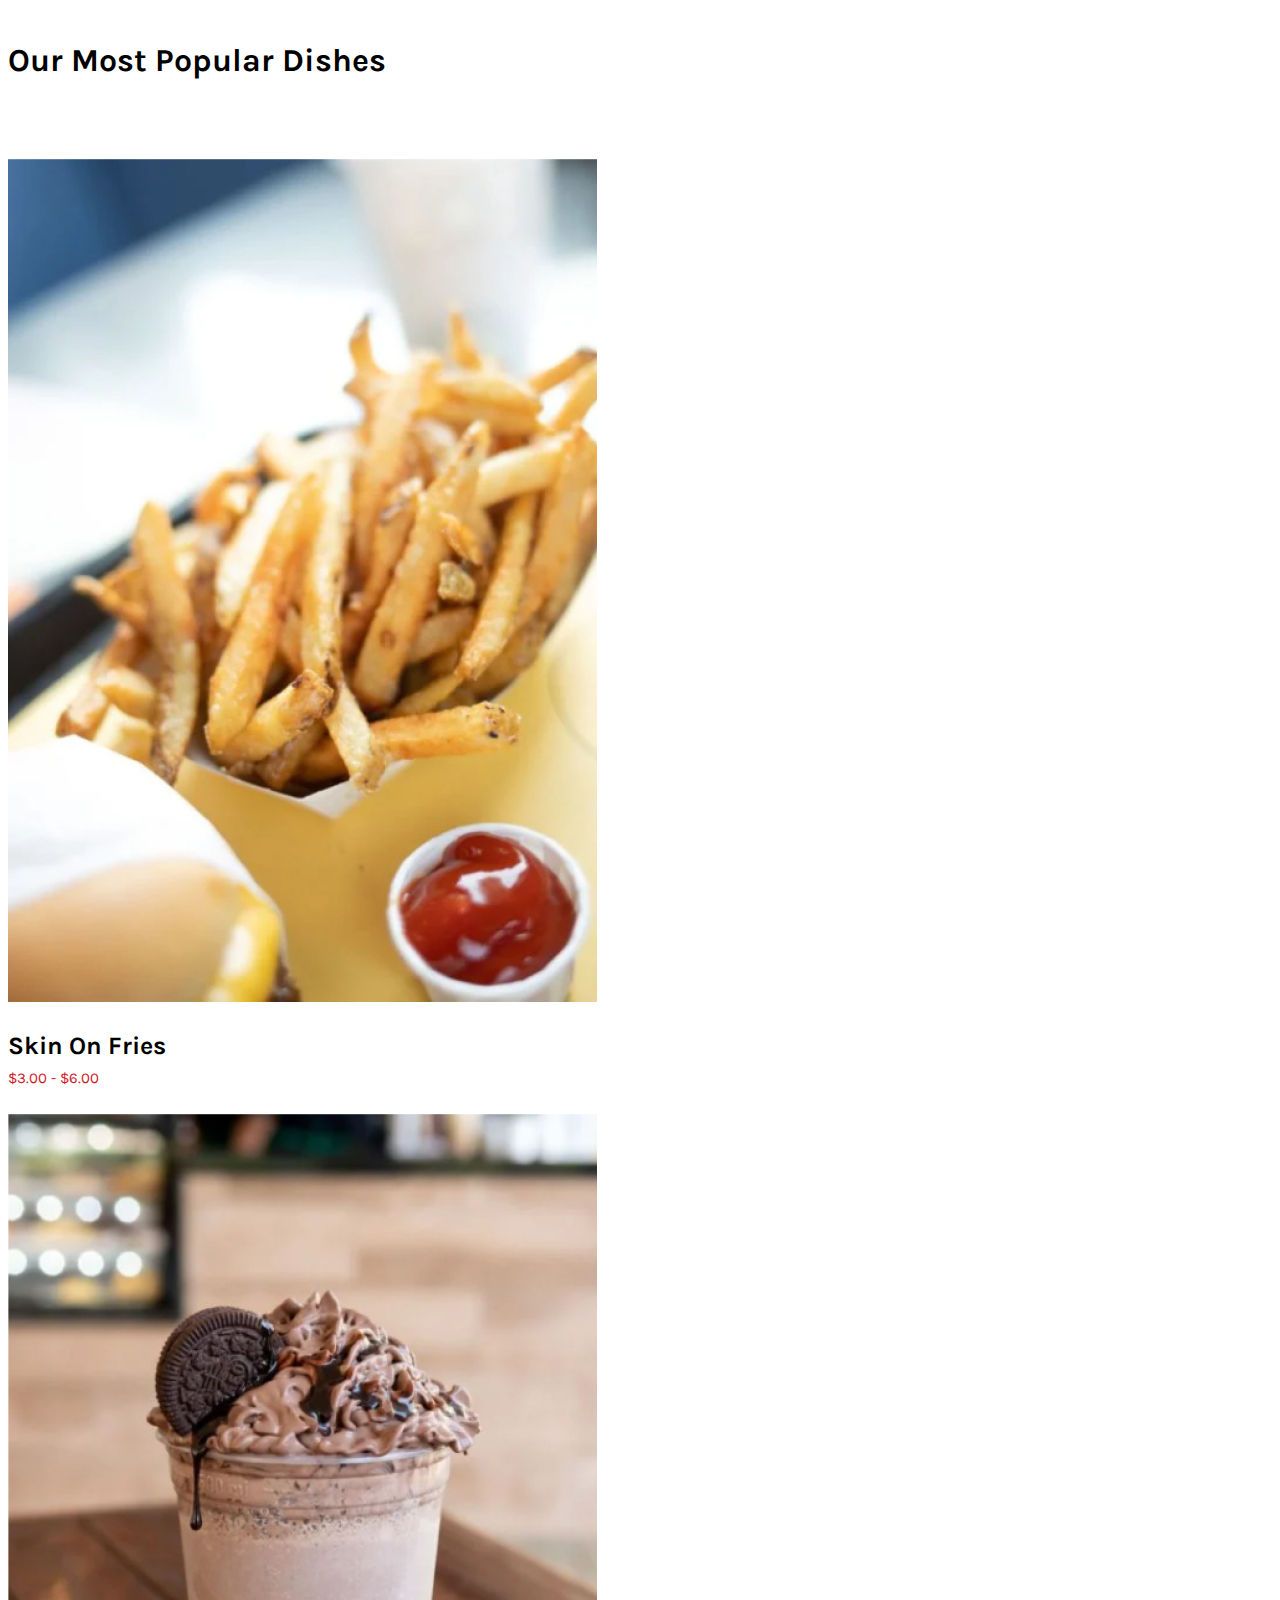
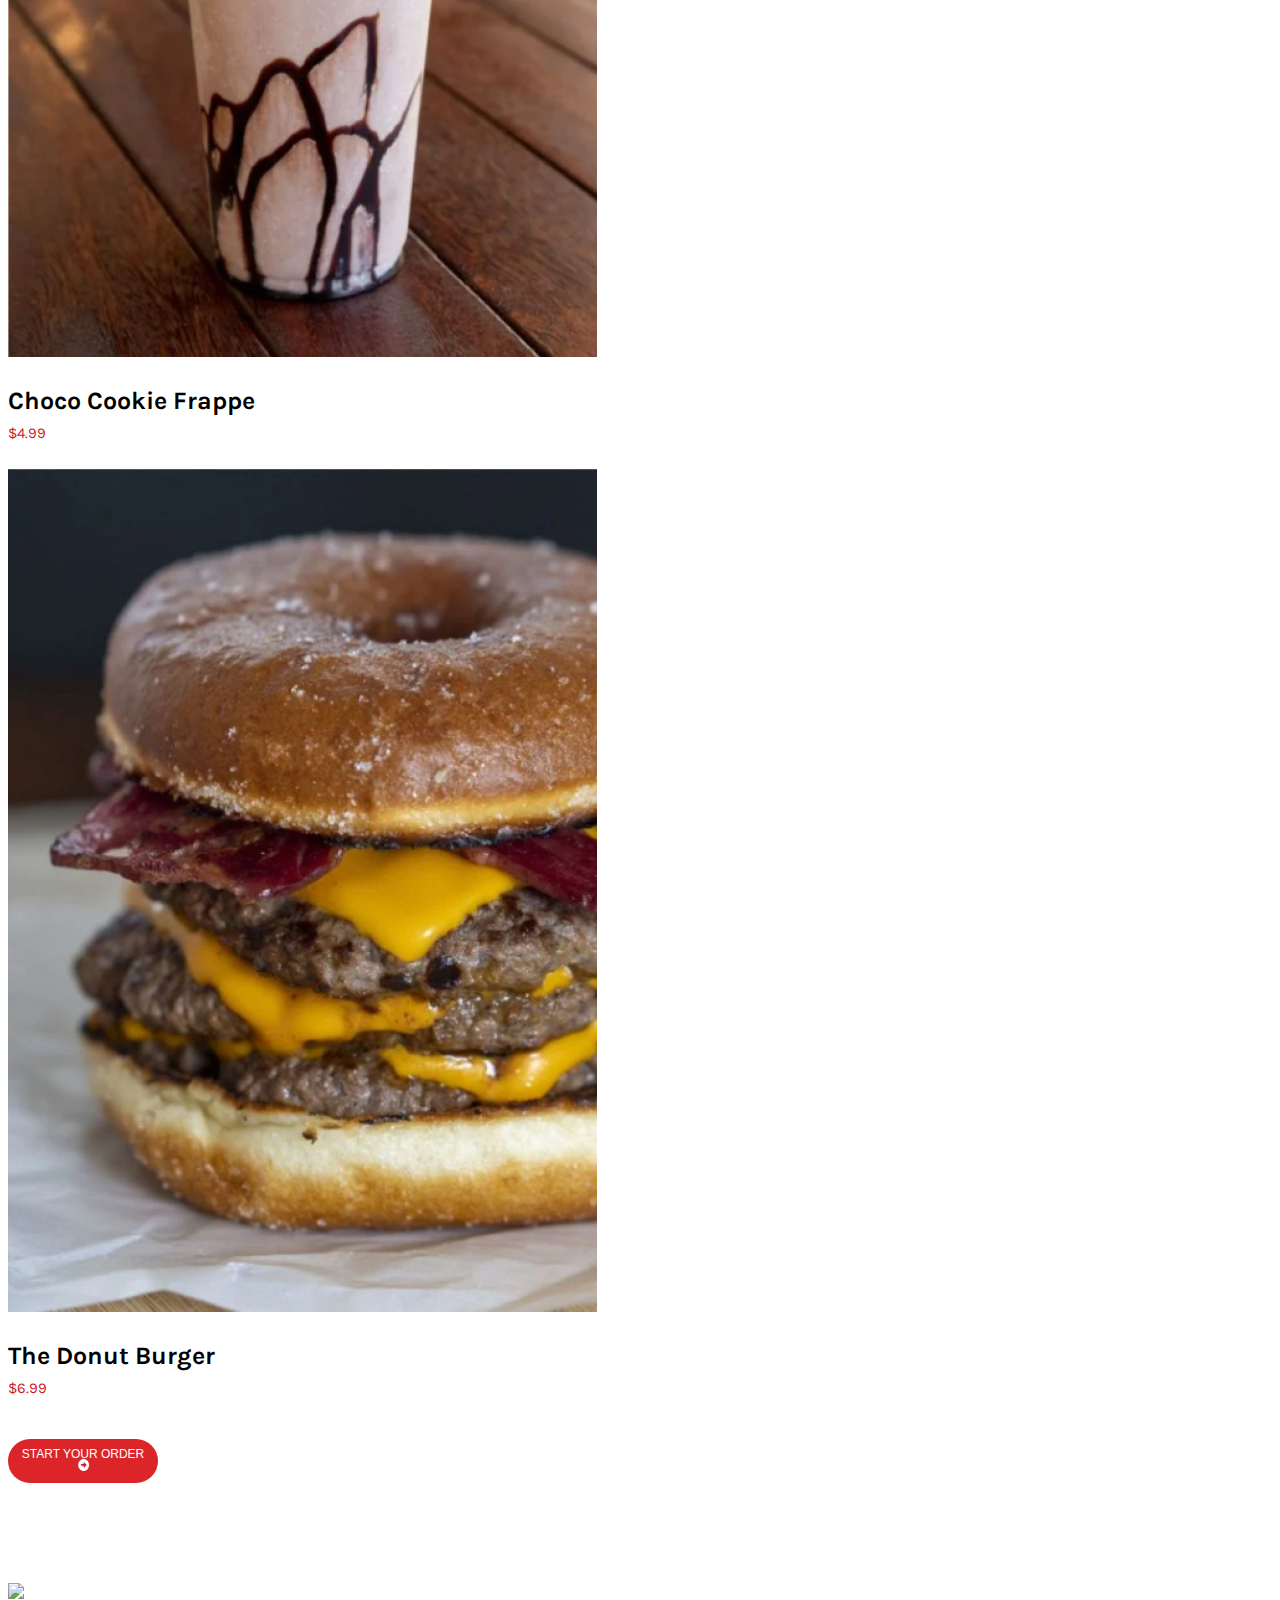
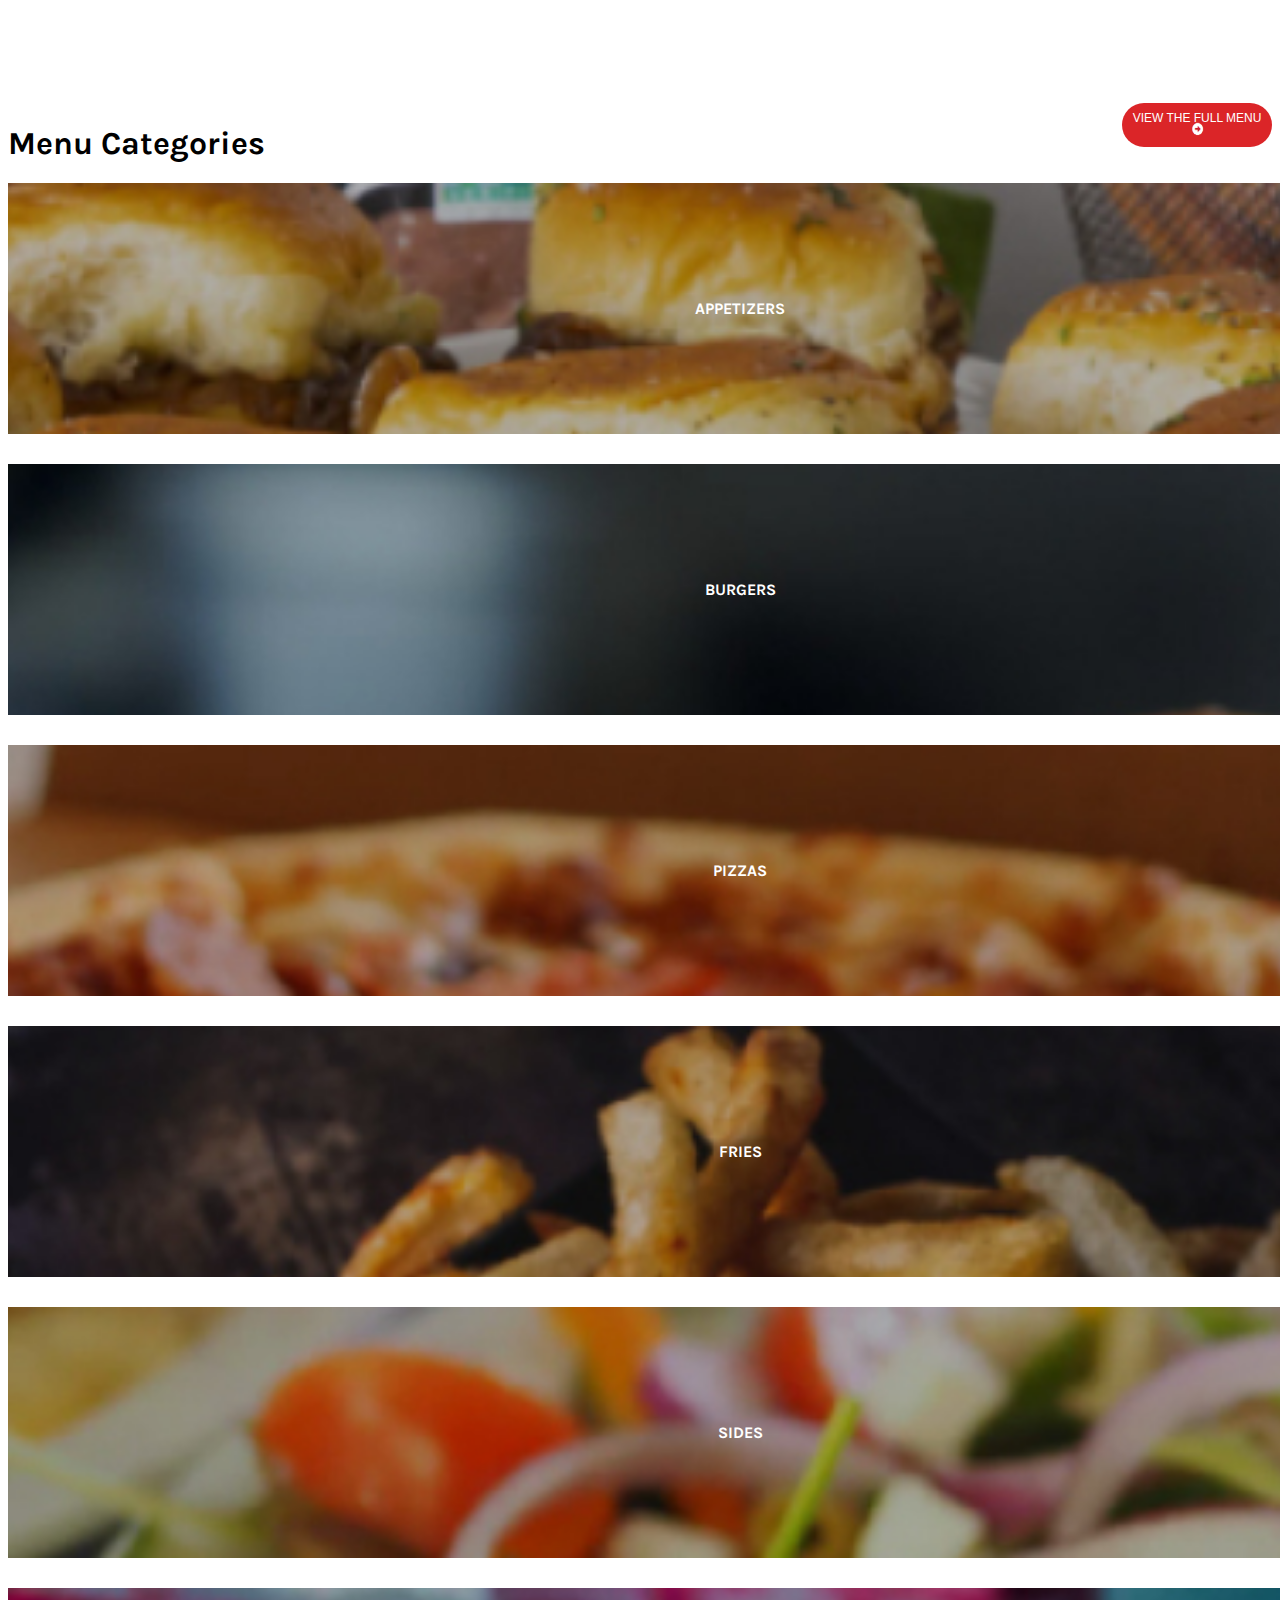
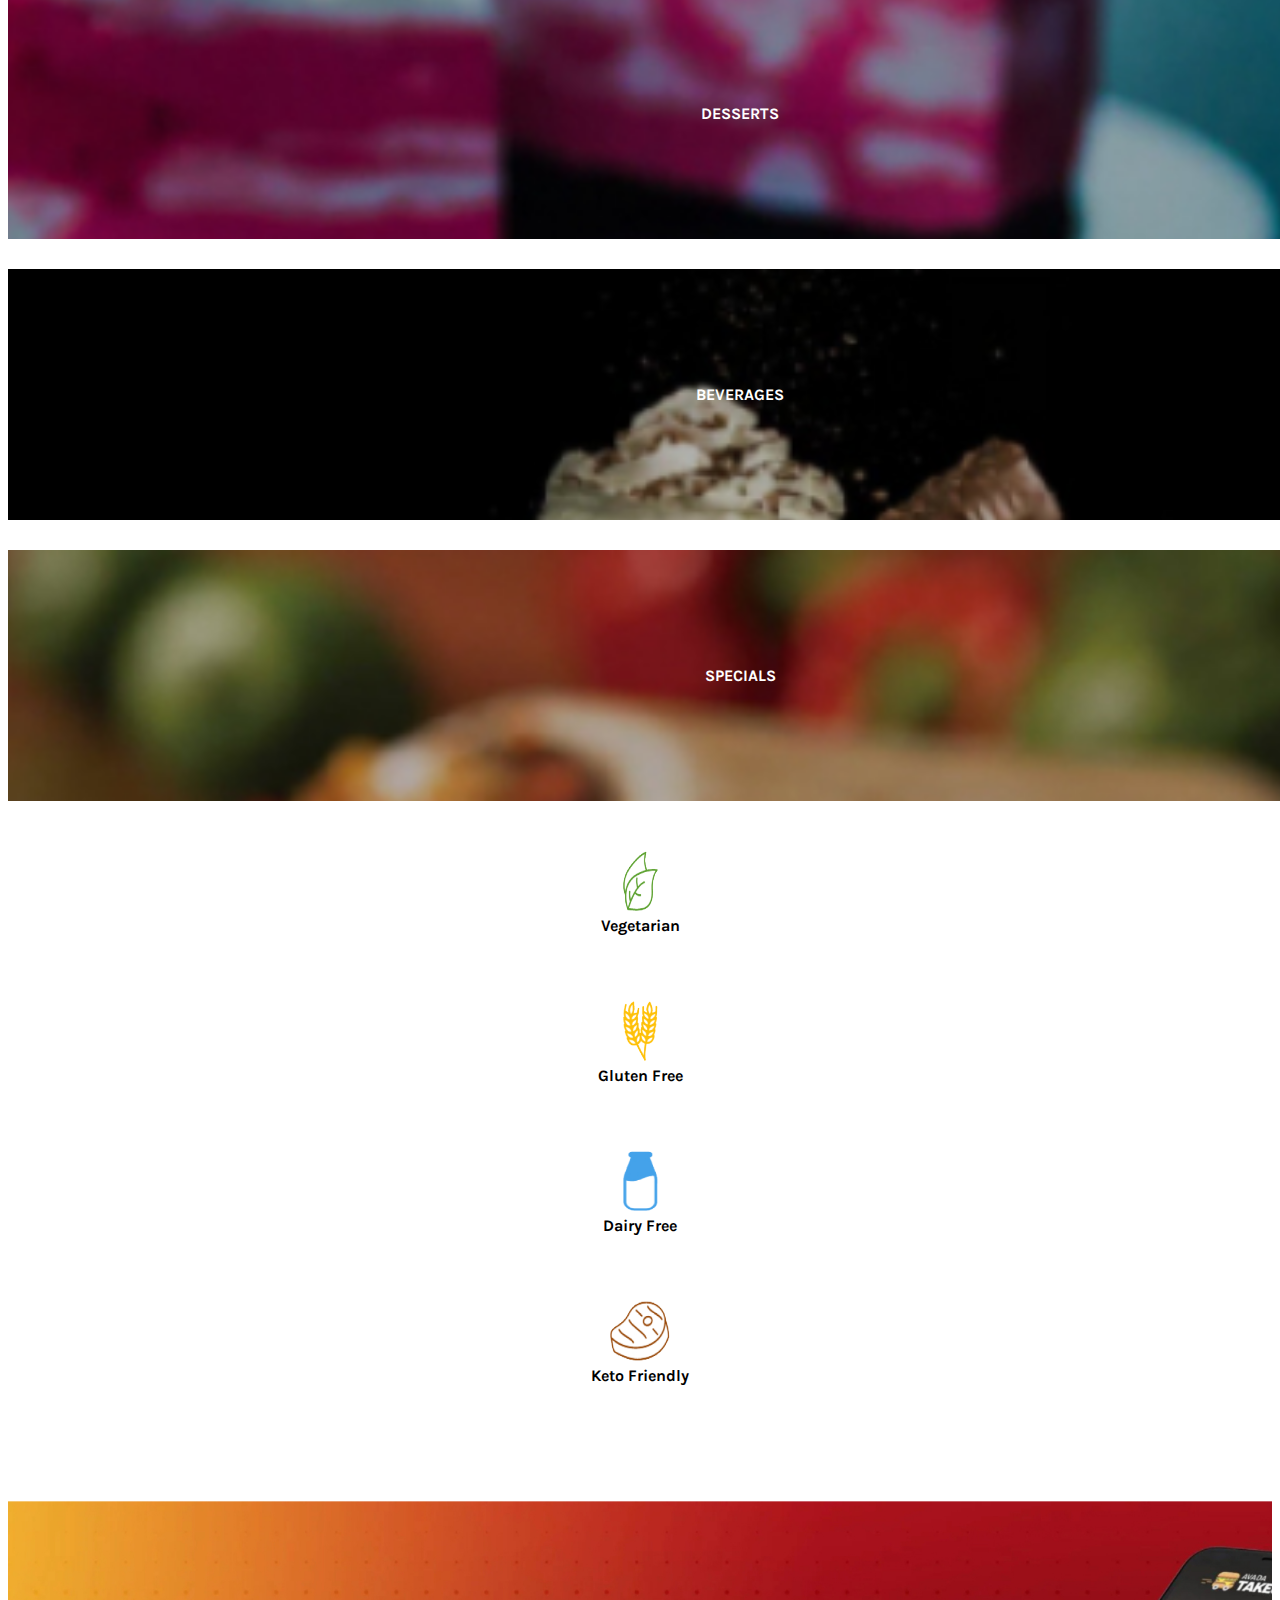
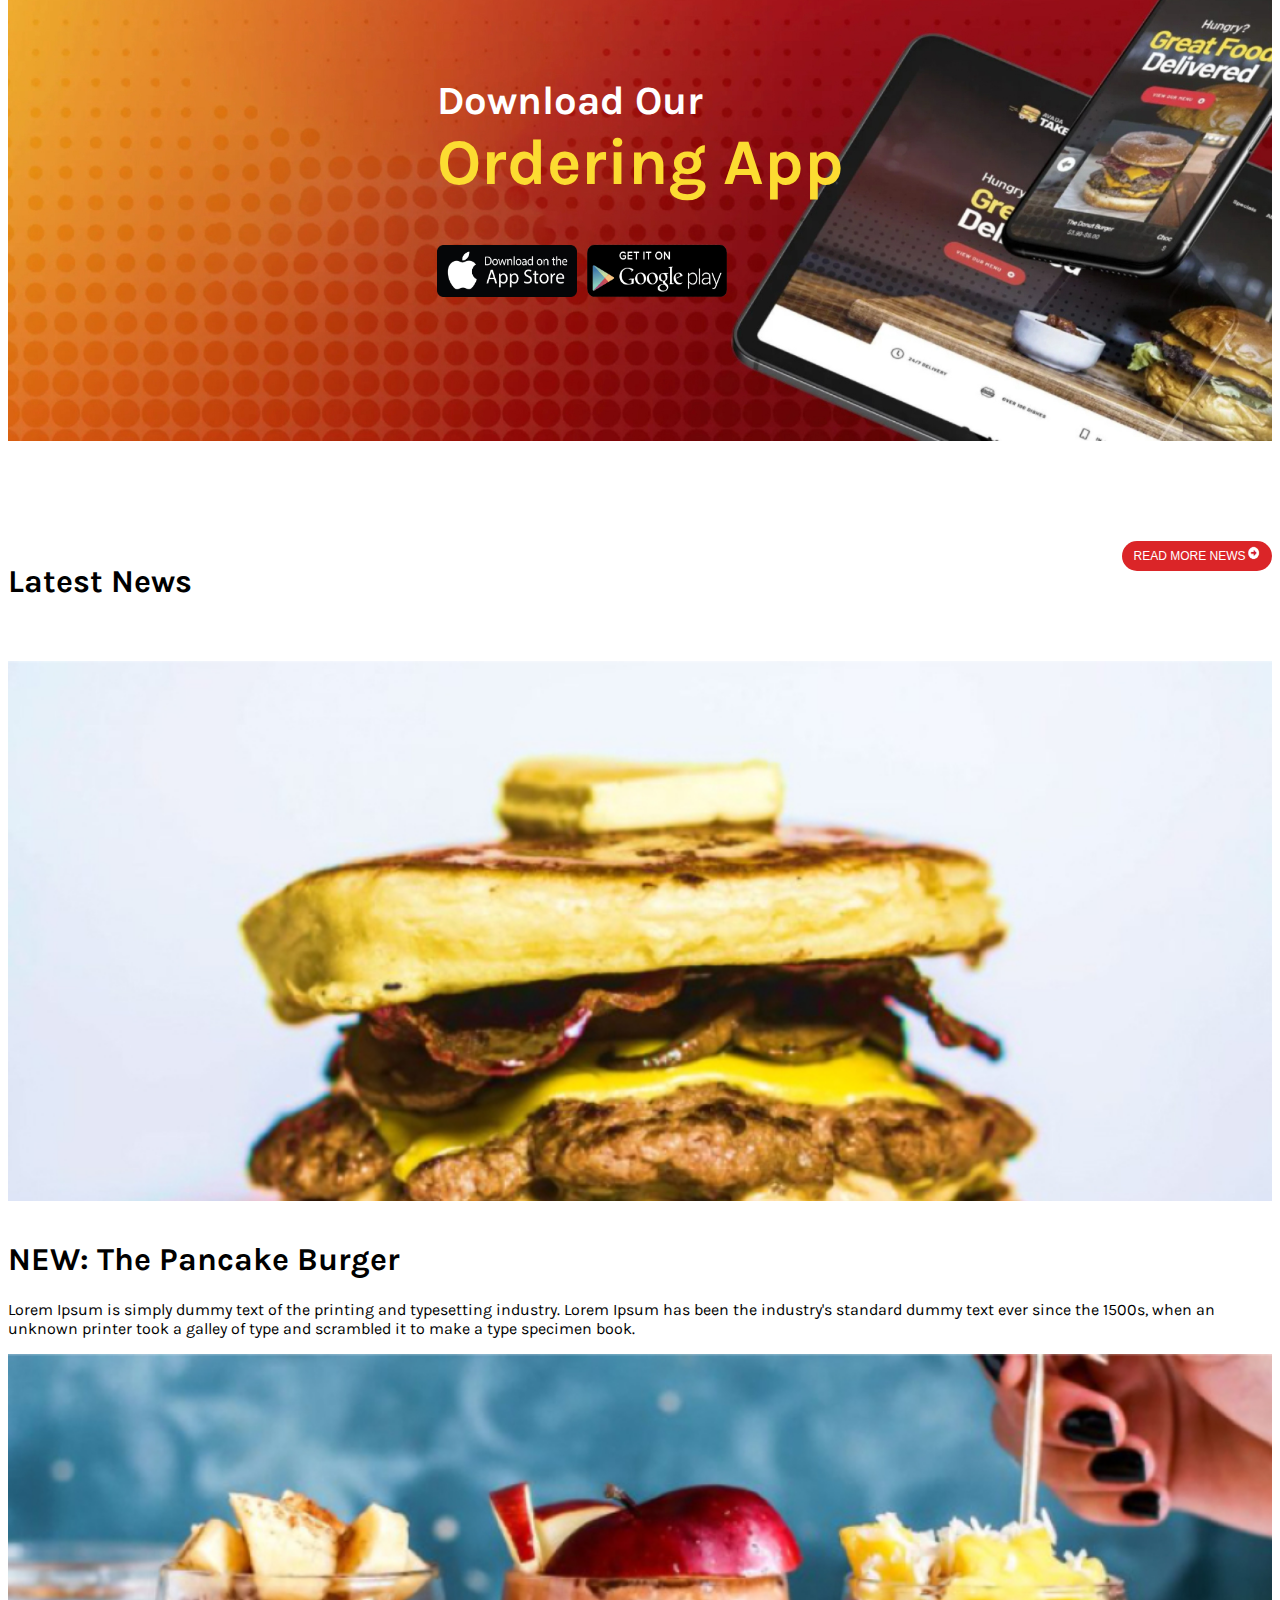
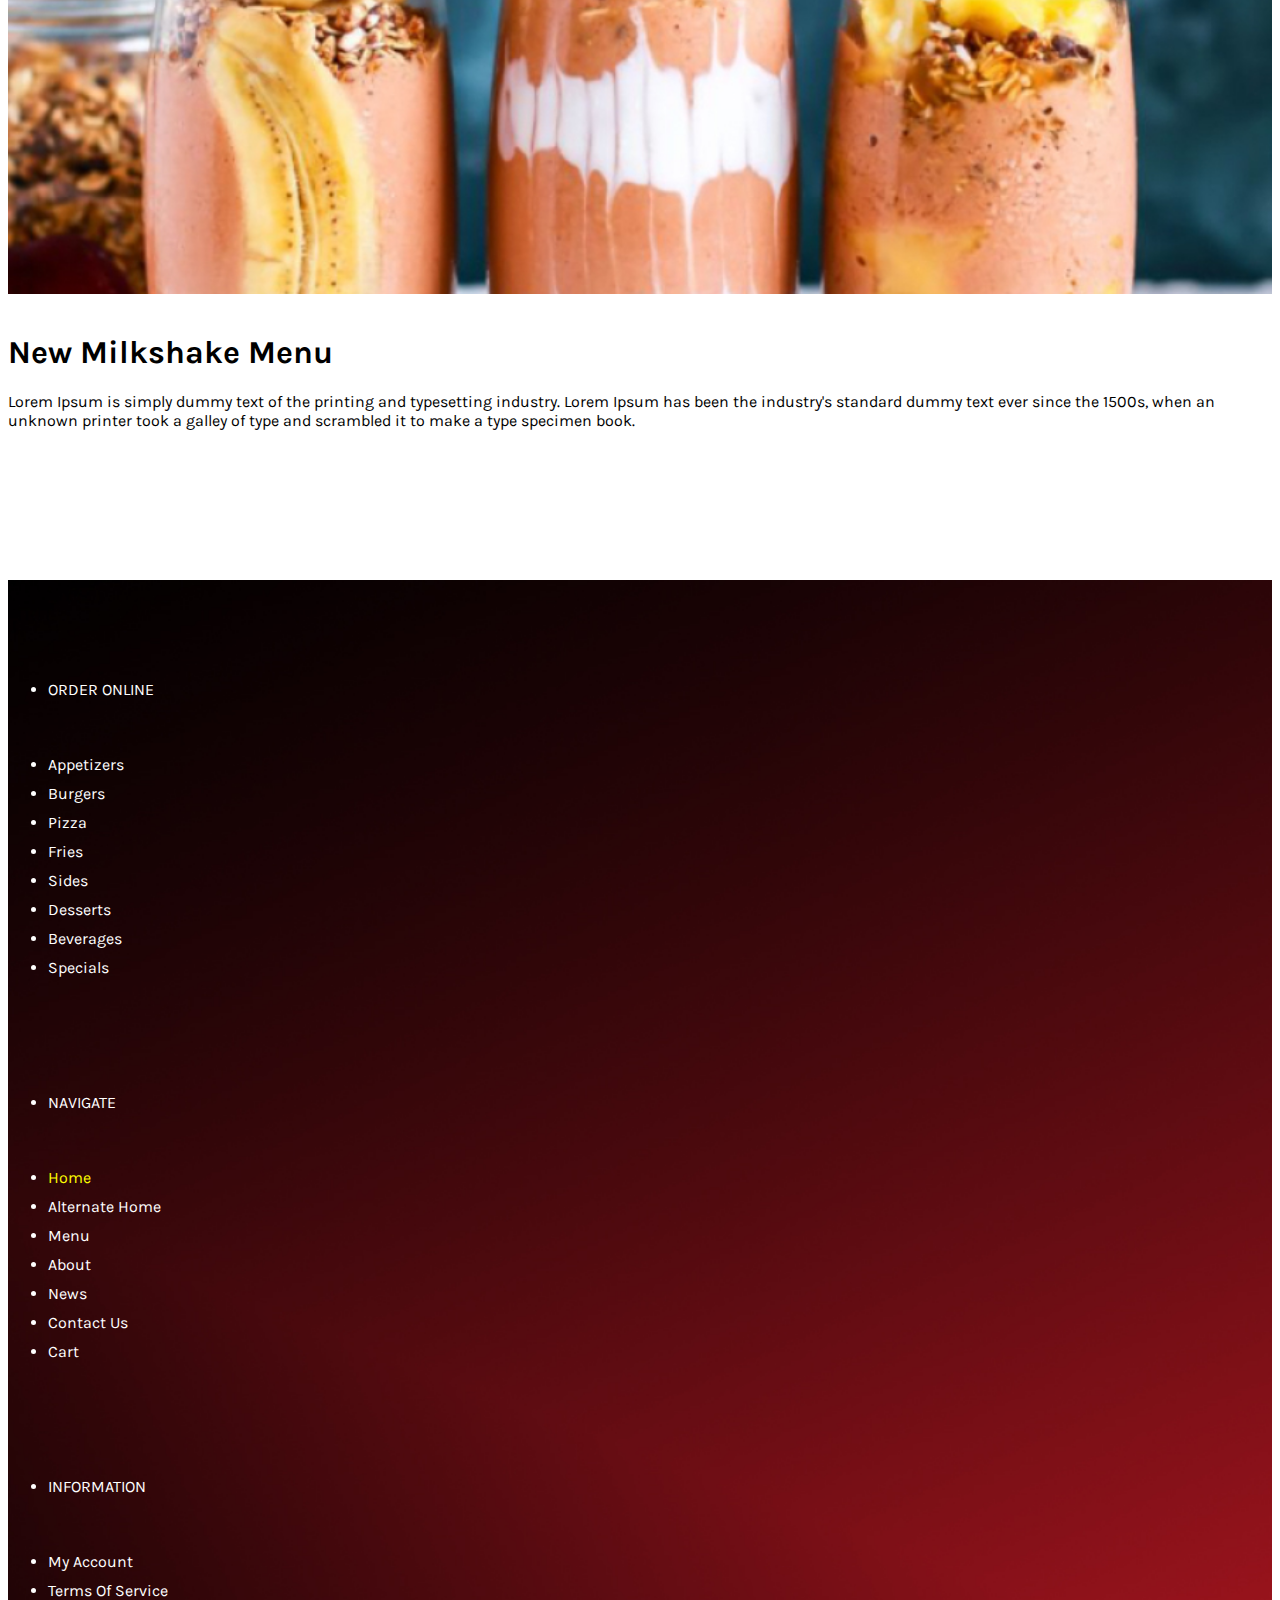
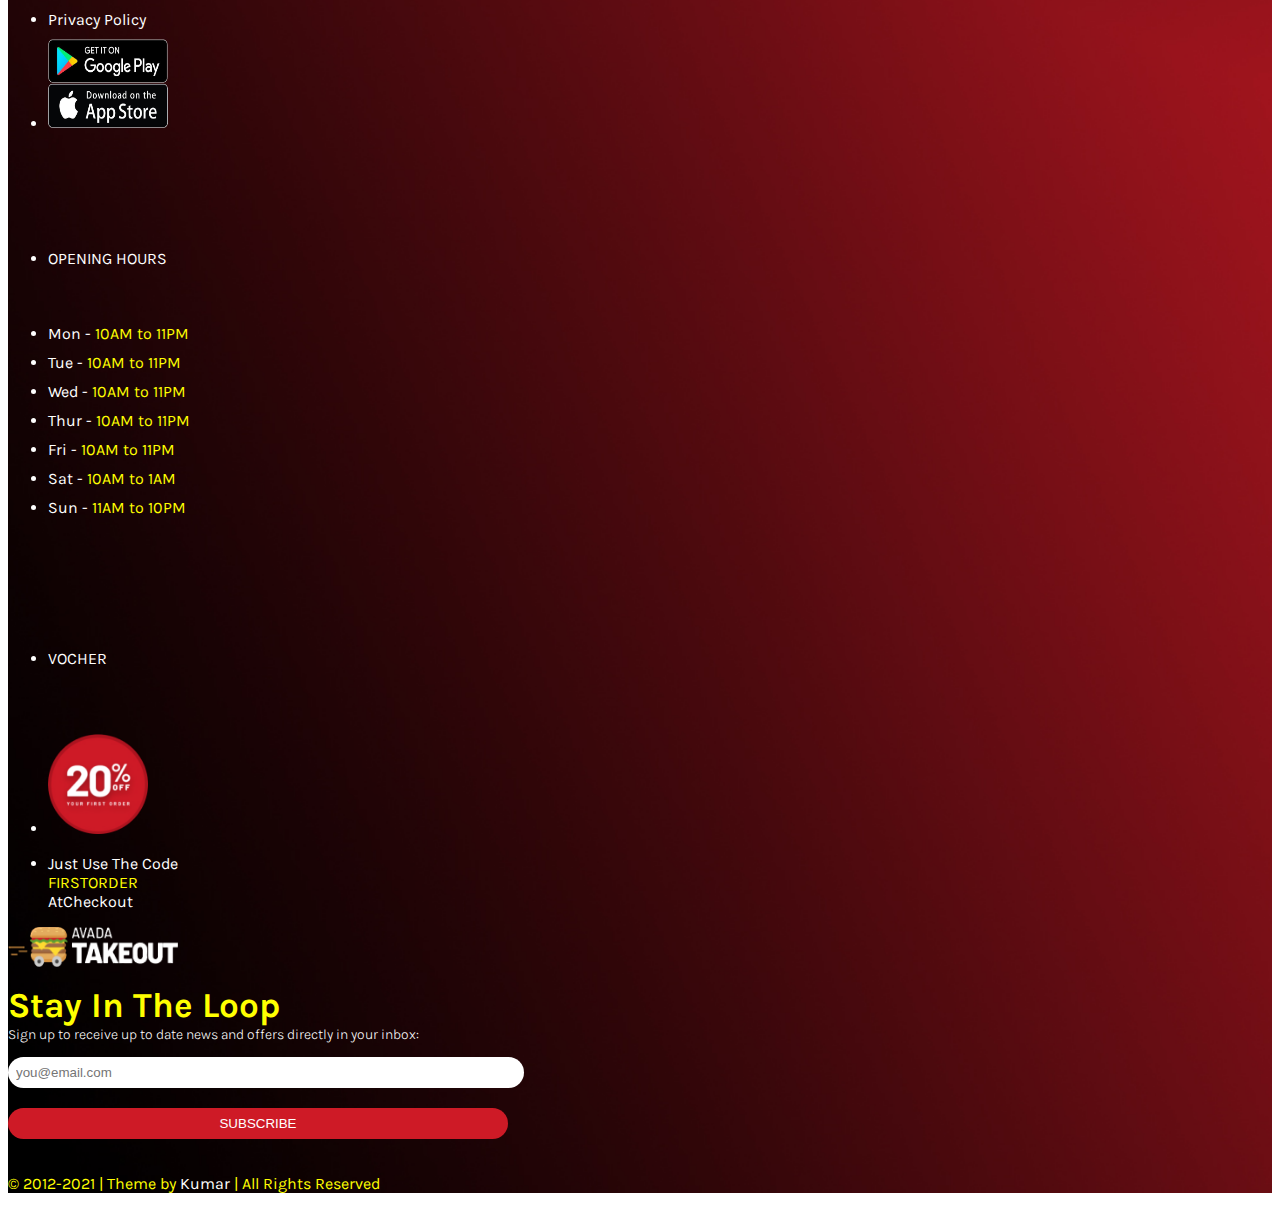
==== commit 4f7f0de3: "Update index.html" ====
--- a/index.html
+++ b/index.html
@@ -223,7 +223,7 @@
 <footer class="footer">
   <div class="container">
     <div class="row d-flex justify-content-center">
-      <div class="col-12 col-sm-6 col-lg-2">
+      <div class="col-12 col-sm-4 col-lg-2">
         <ul class="list-unstyled">
           <li>
             <p class="footer-heading">ORDER ONLINE</p>
@@ -238,7 +238,7 @@
           <li><a href="#">Specials</a></li>
         </ul>
       </div>
-      <div class="col-12 col-sm-6 col-lg-2">
+      <div class="col-12 col-sm-4 col-lg-2">
         <ul class="list-unstyled">
           <li>
             <p class="footer-heading">NAVIGATE</p>
@@ -252,7 +252,7 @@
           <li><a href="#">Cart</a></li>
         </ul>
       </div>
-      <div class="col-12 col-sm-6 col-lg-2">
+      <div class="col-12 col-sm-4 col-lg-2">
         <ul class="list-unstyled">
           <li>
             <p class="footer-heading">INFORMATION</p>
@@ -303,7 +303,7 @@
 		</form>
         <div class="mt-4"> <a href="#"><i class="fab fa-facebook-f"></i></a> <a href="#"><i class="fab fa-twitter"></i></a> <a href="#"><i class="fab fa-instagram"></i></a> <a href="#"><i class="fab fa-linkedin-in"></i></a> <a href="#"><i class="fas fa-rss"></i></a> <a href="#"><i class="fab fa-youtube"></i></a> <a href="#"><i class="far fa-envelope"></i></a> </div>
         <div class="mt-5">
-          <p class="footer-decoloration"> <span class="bg-yellow">&copy; 2012-2021 | Avada Theme by</span> ThemeFusion <span class="bg-yellow">| All Rights Reserved | Powered by</span> WordPress</p>
+          <p class="footer-decoloration"> <span class="bg-yellow">&copy; 2012-2021 | Theme by</span> Kumar <span class="bg-yellow">| All Rights Reserved</p>
         </div>
       </div>
     </div>
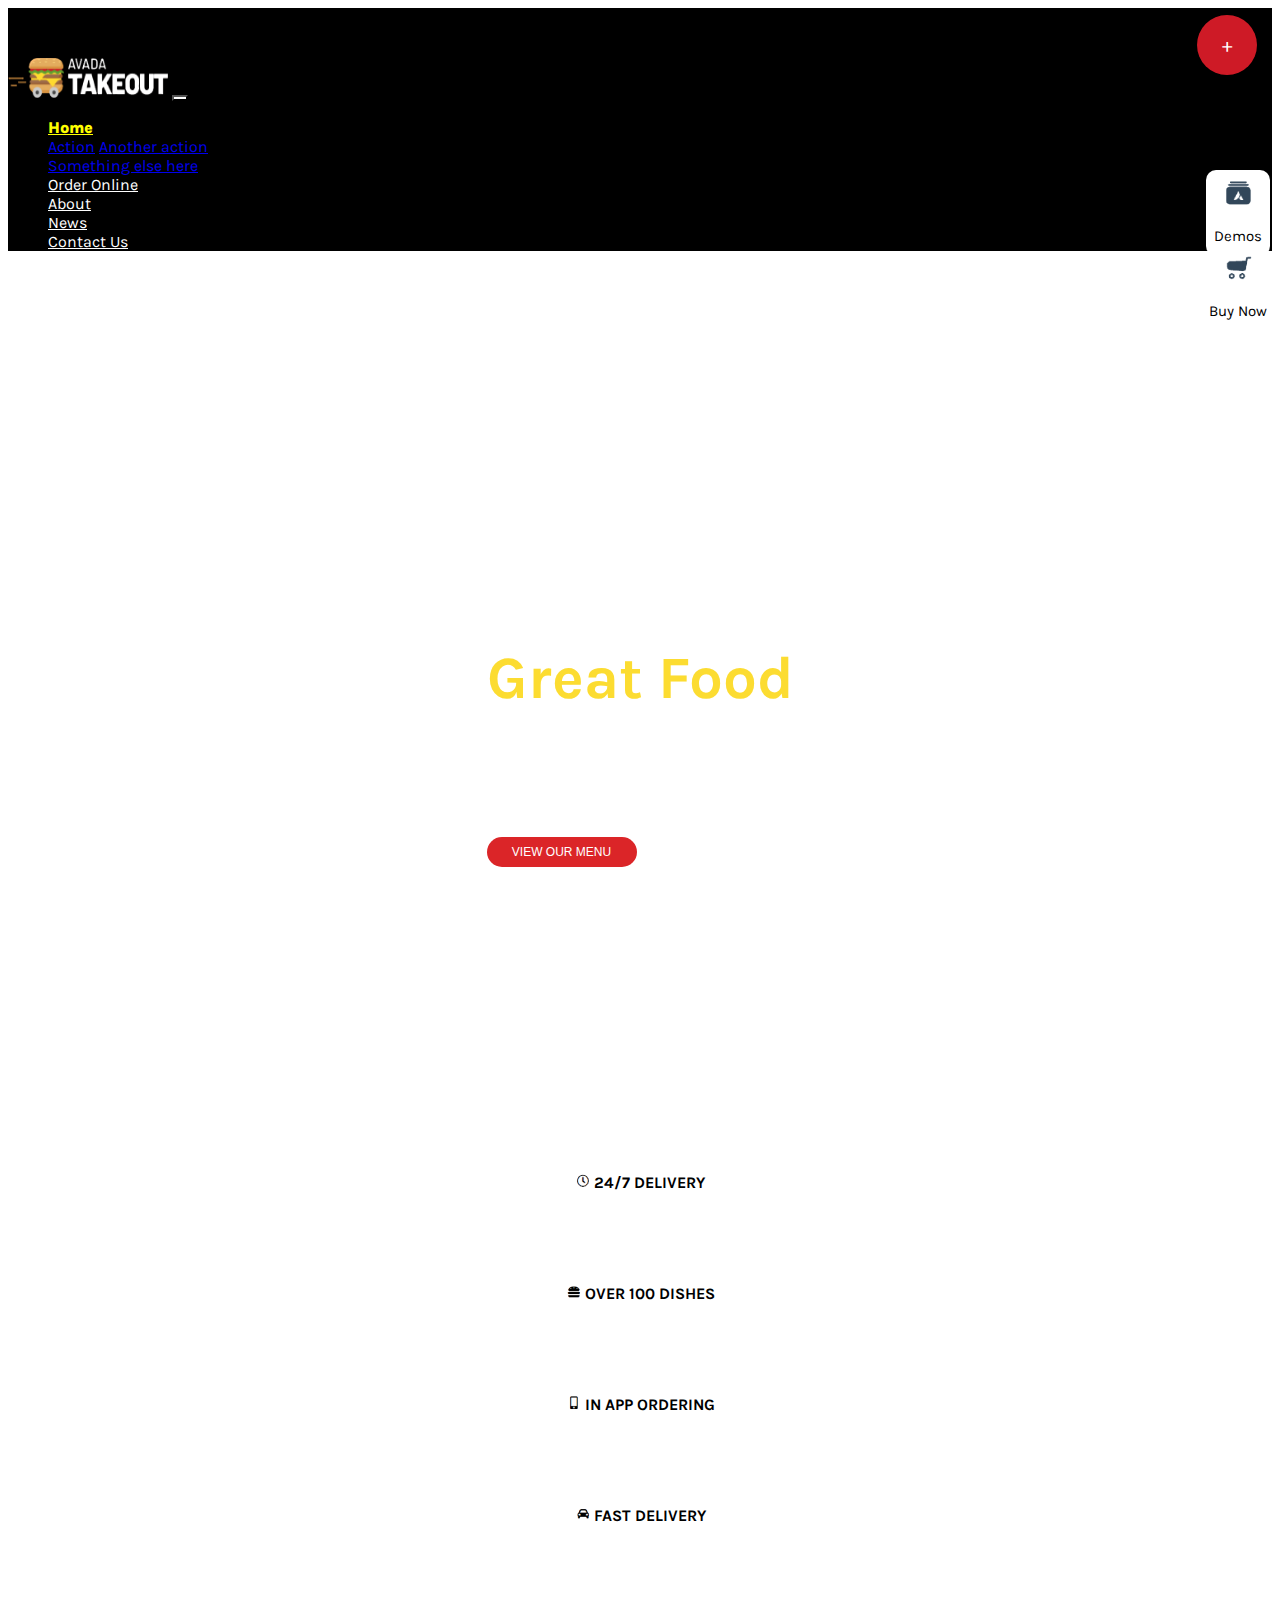
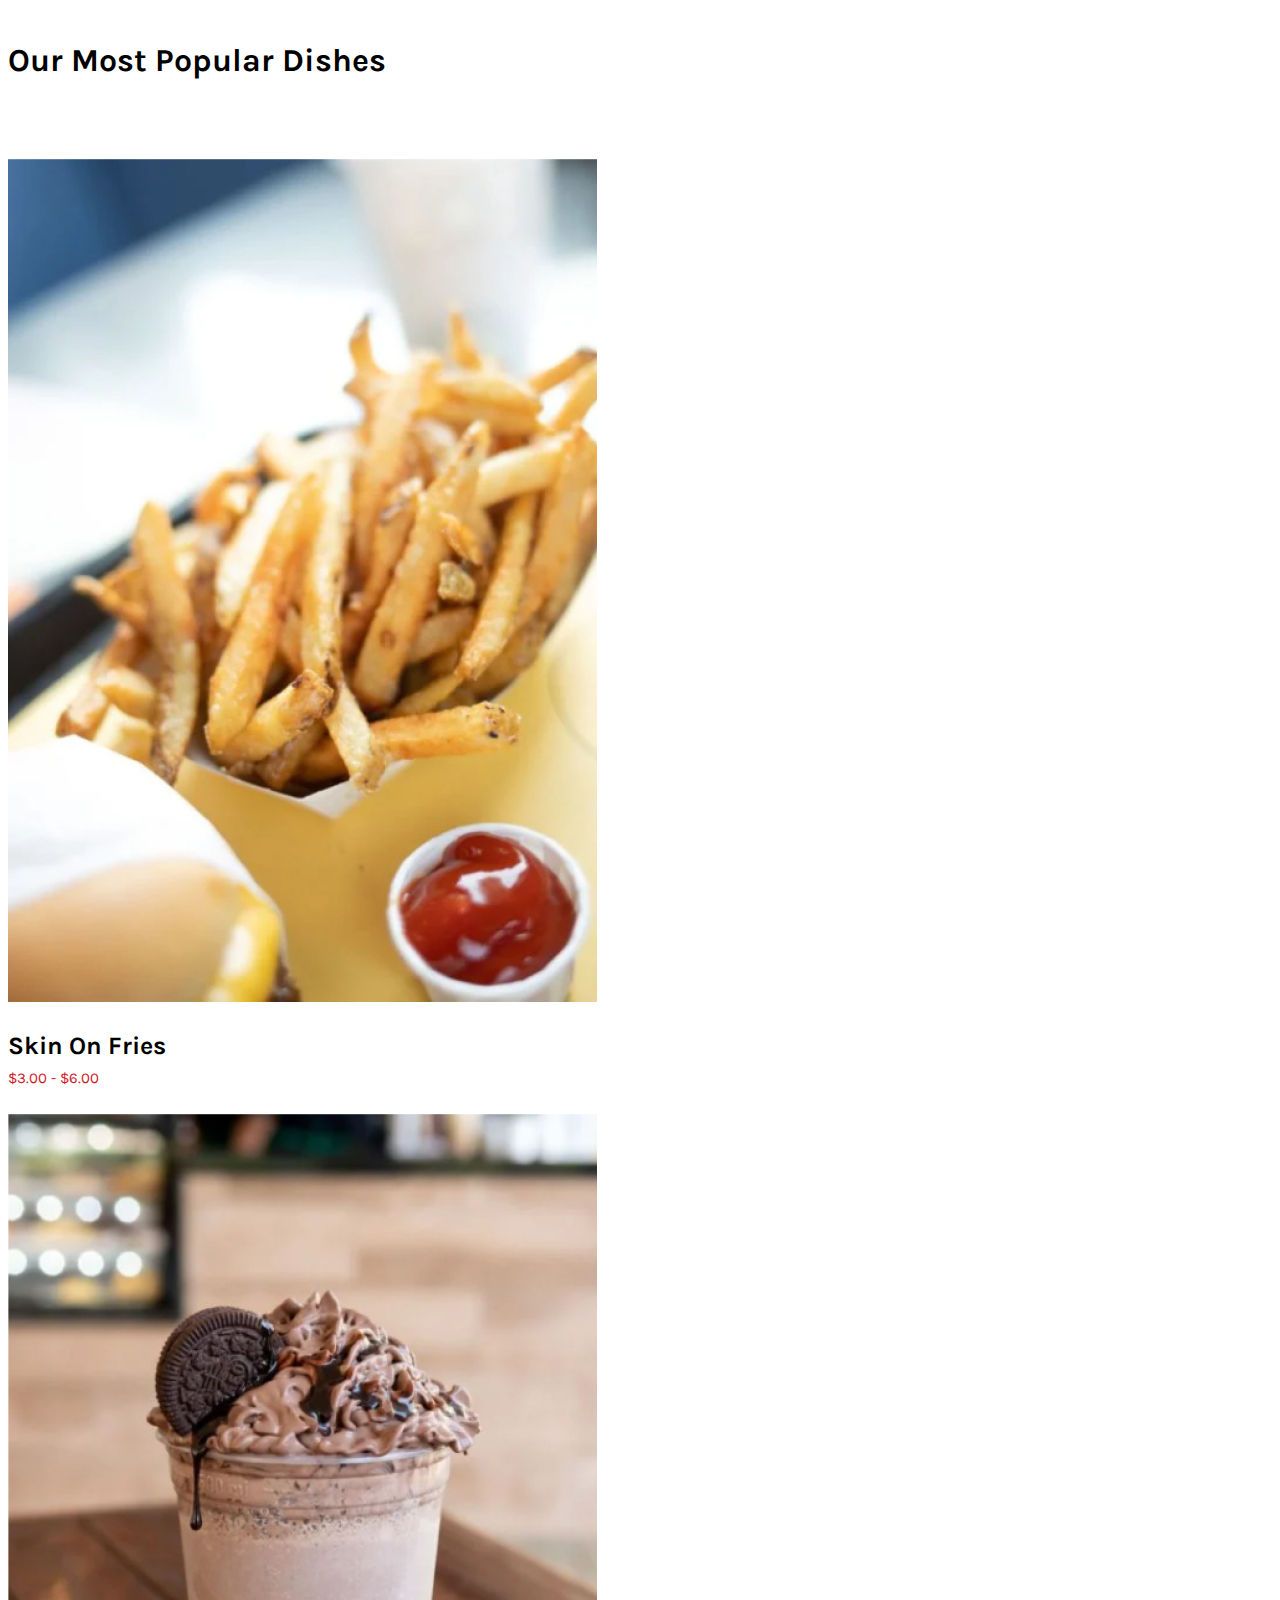
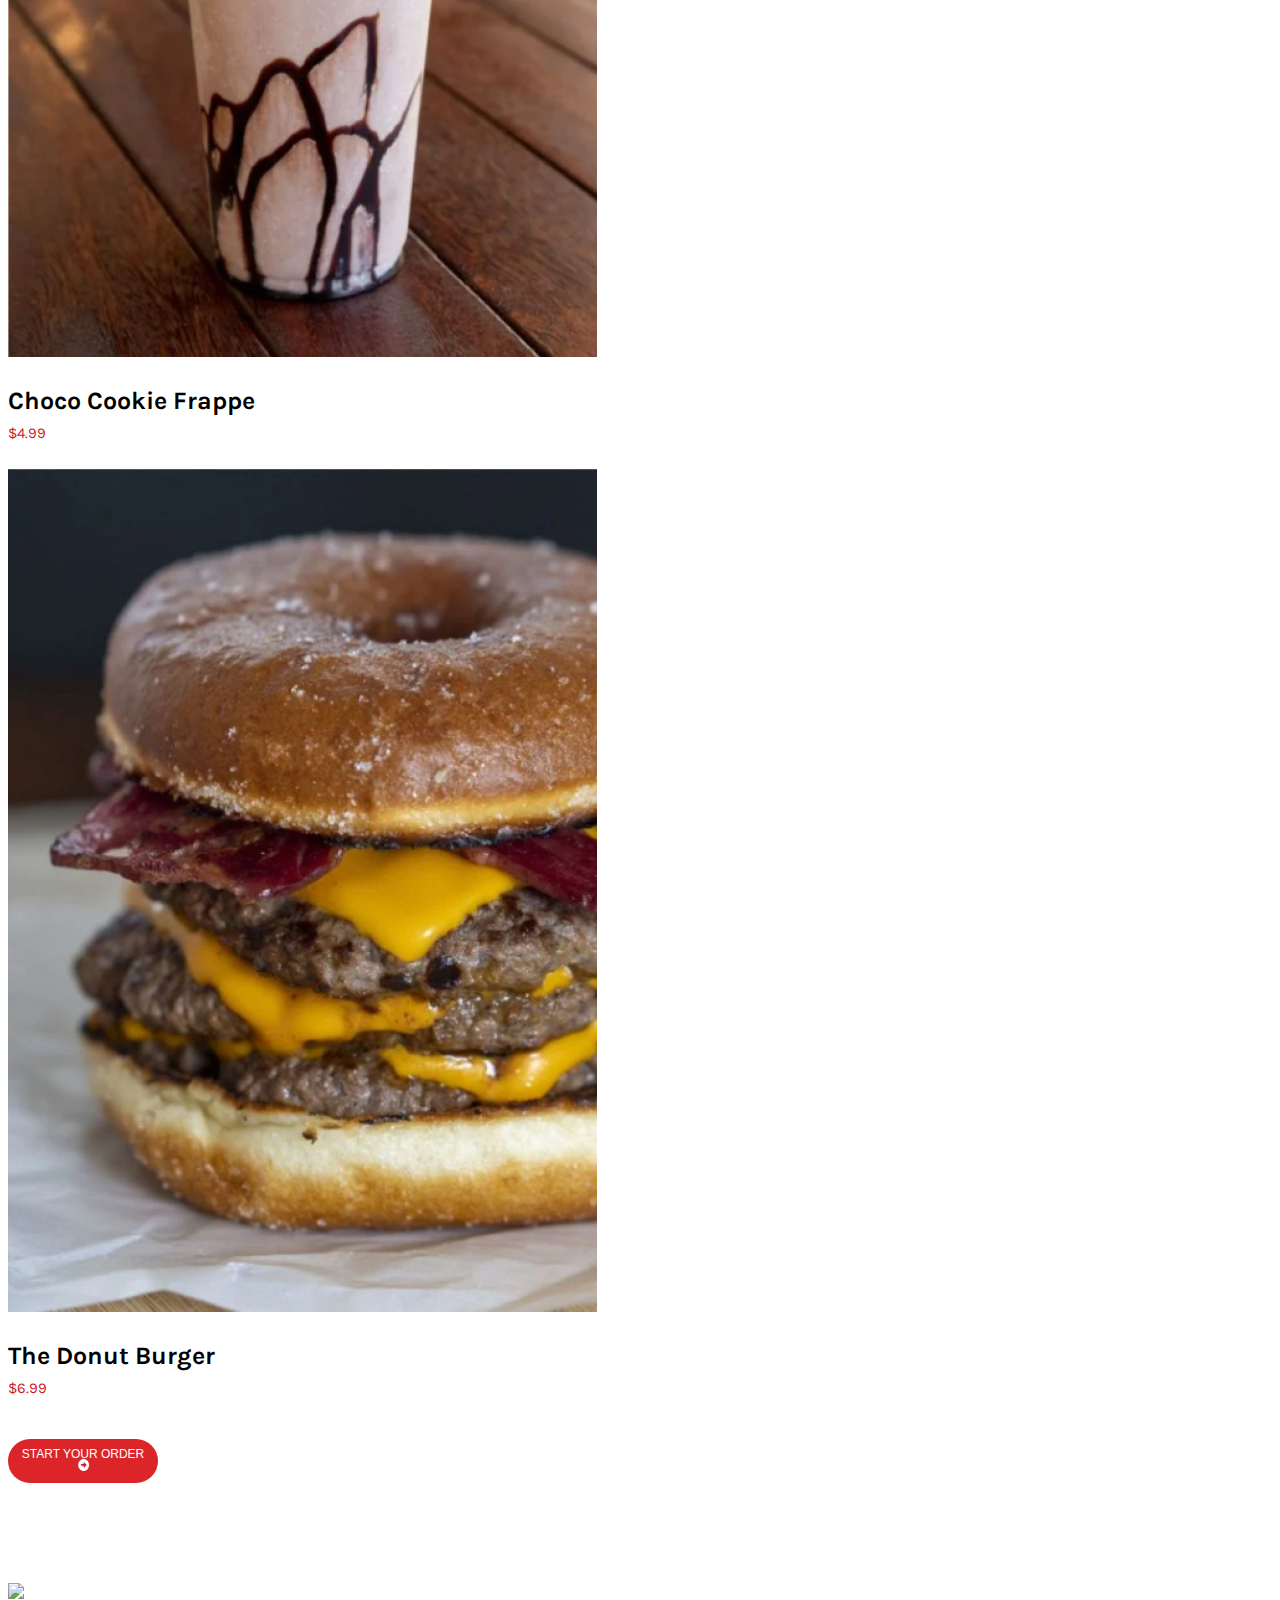
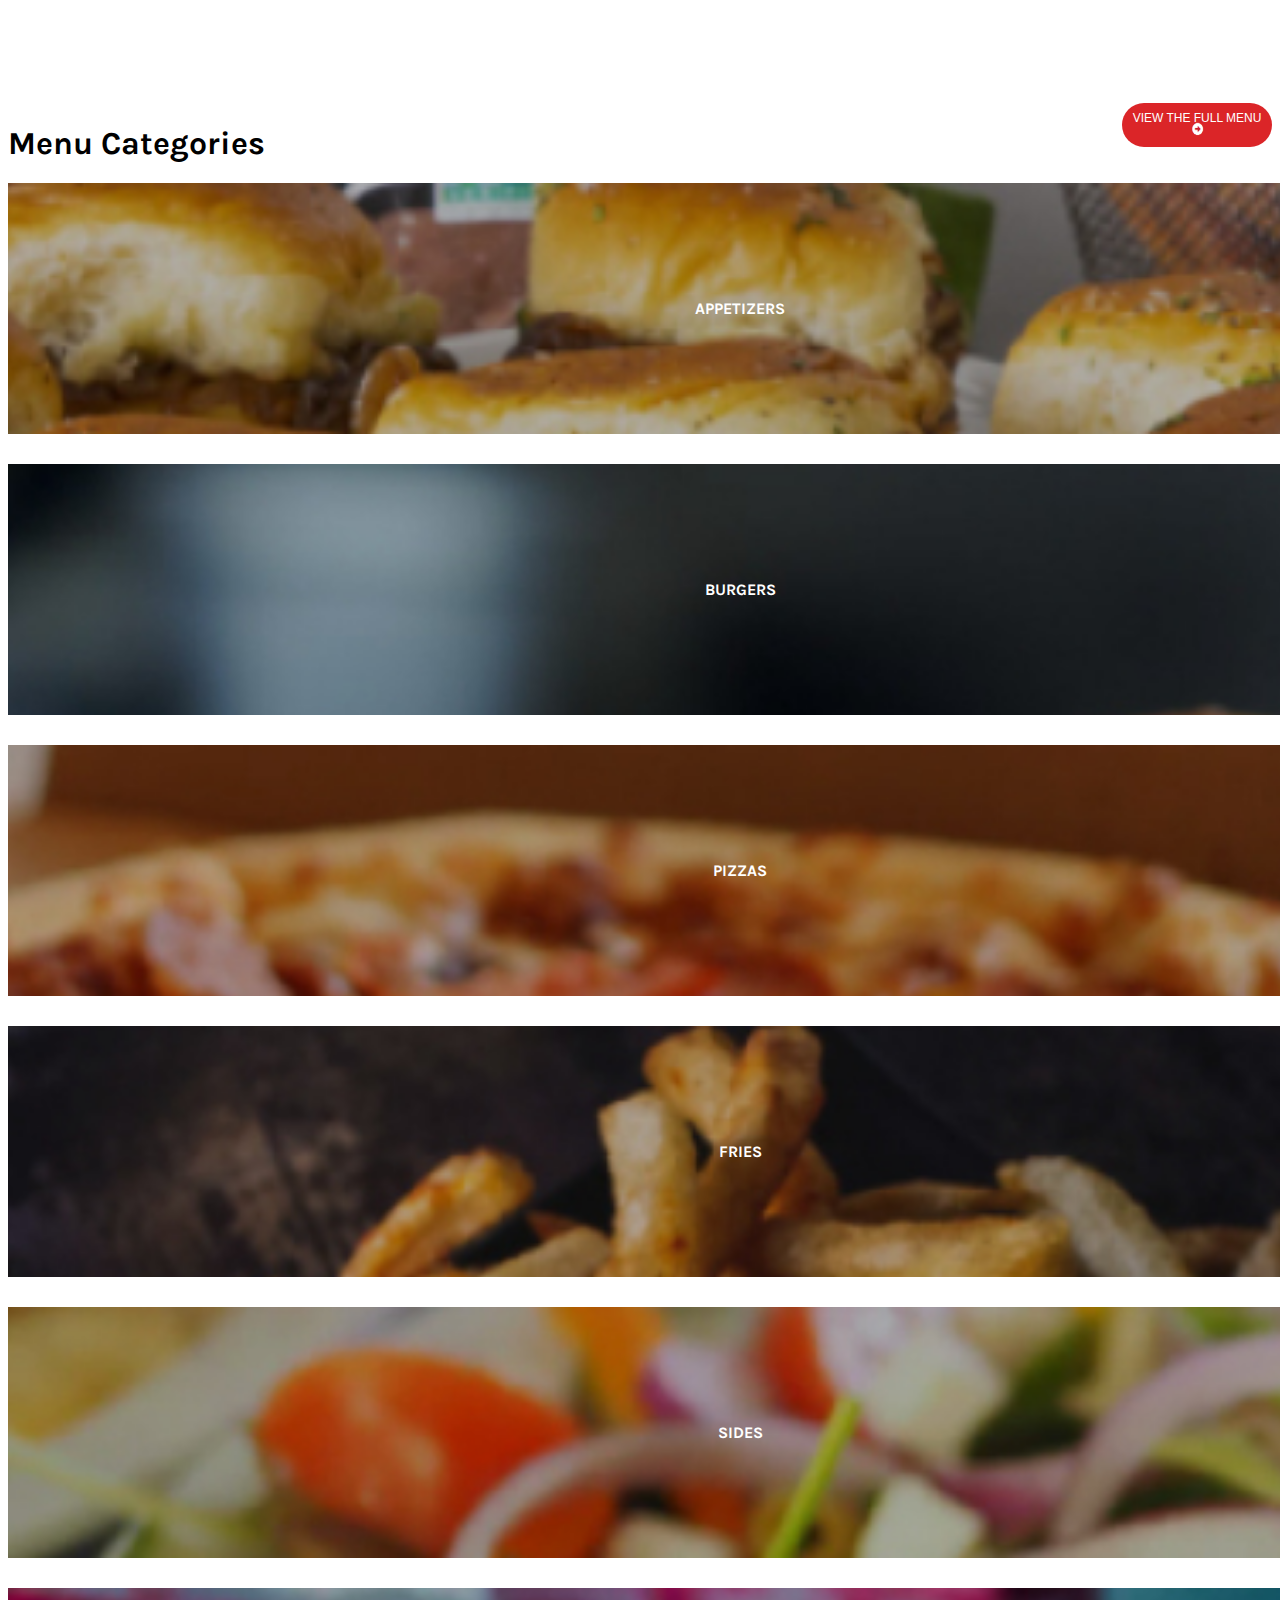
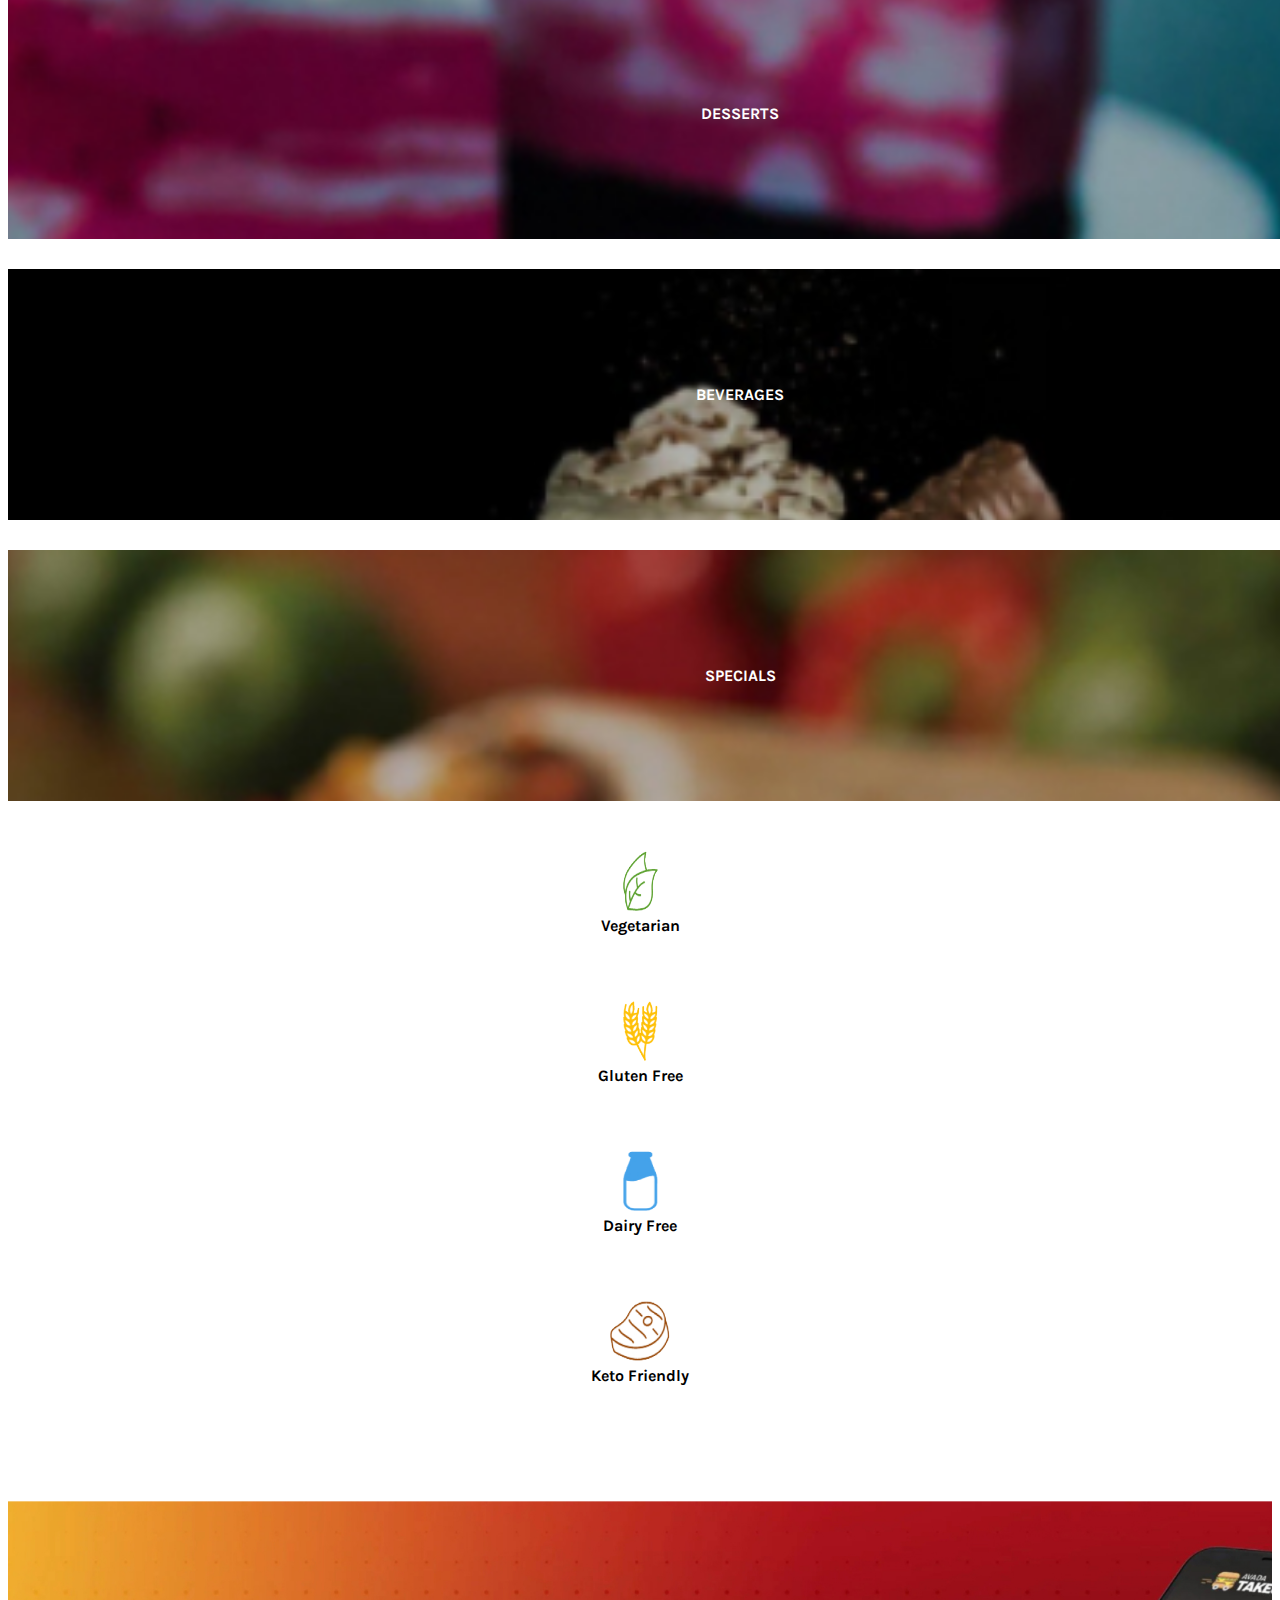
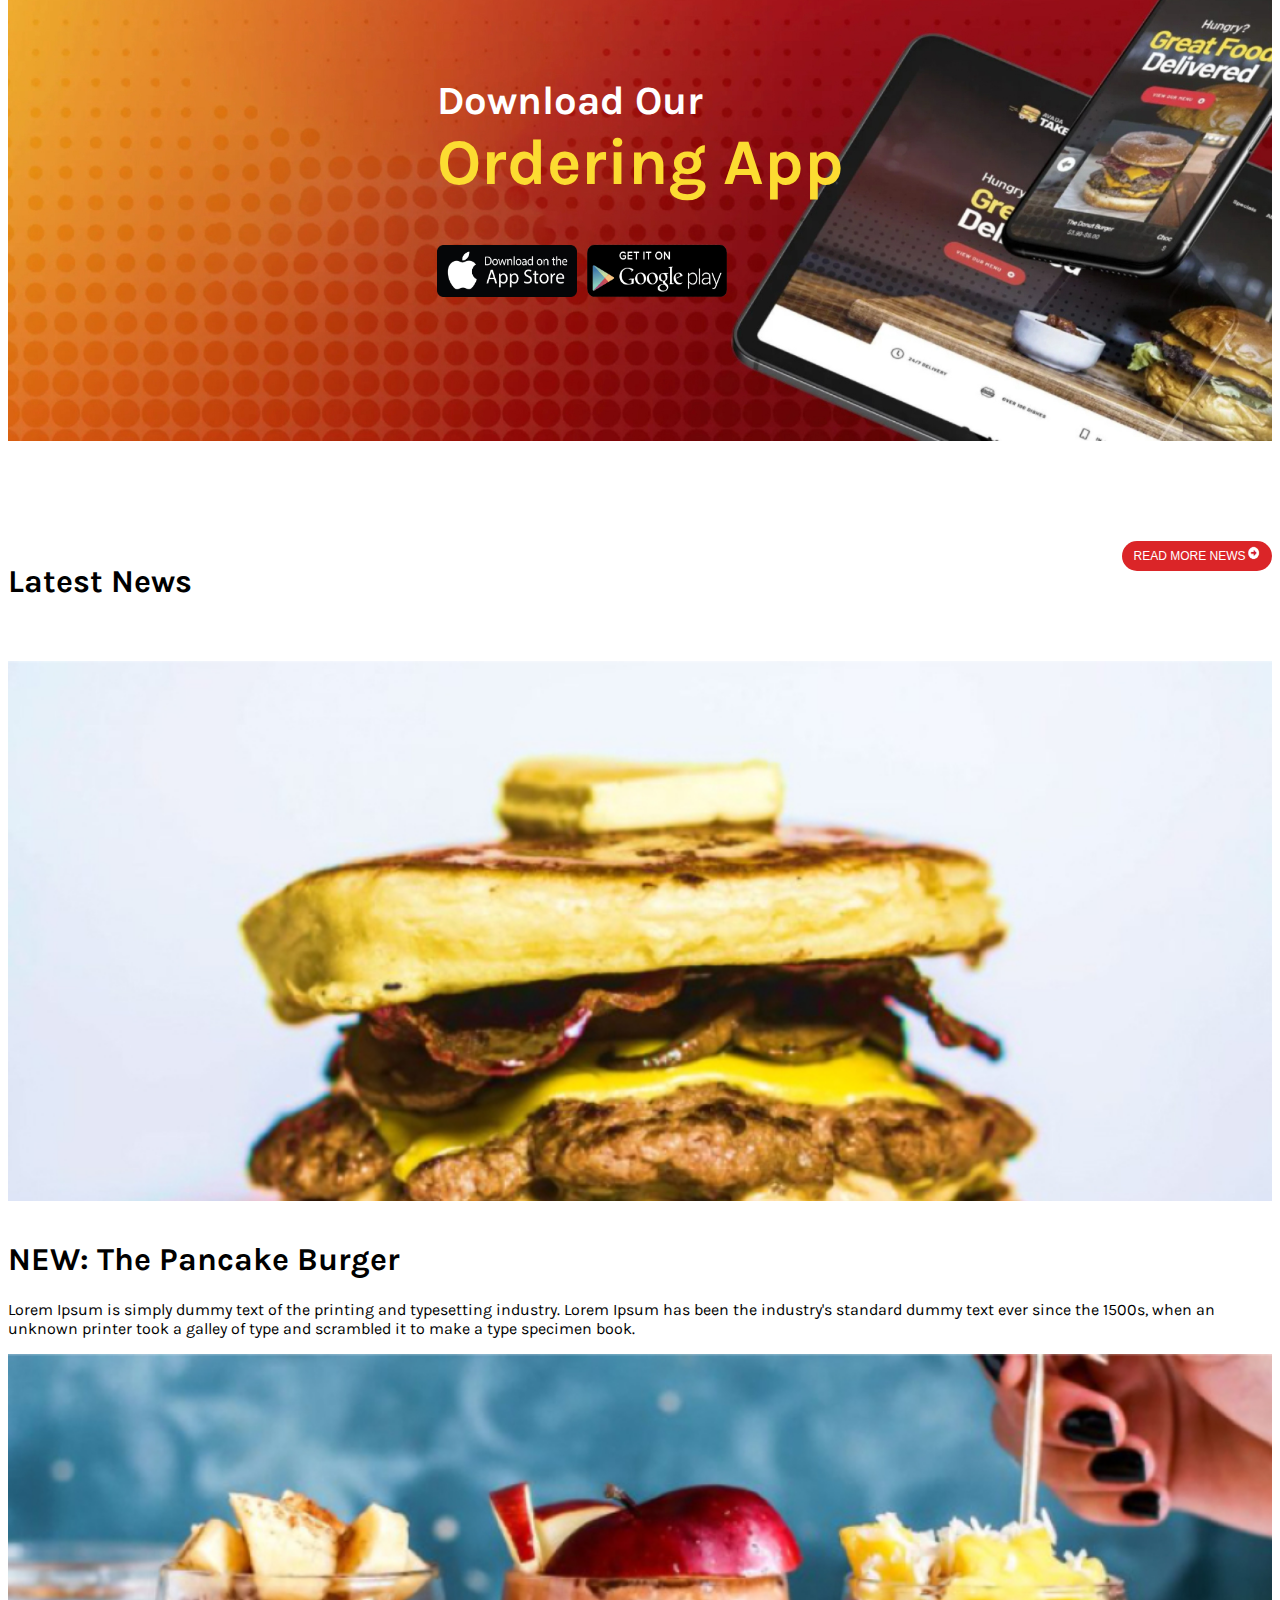
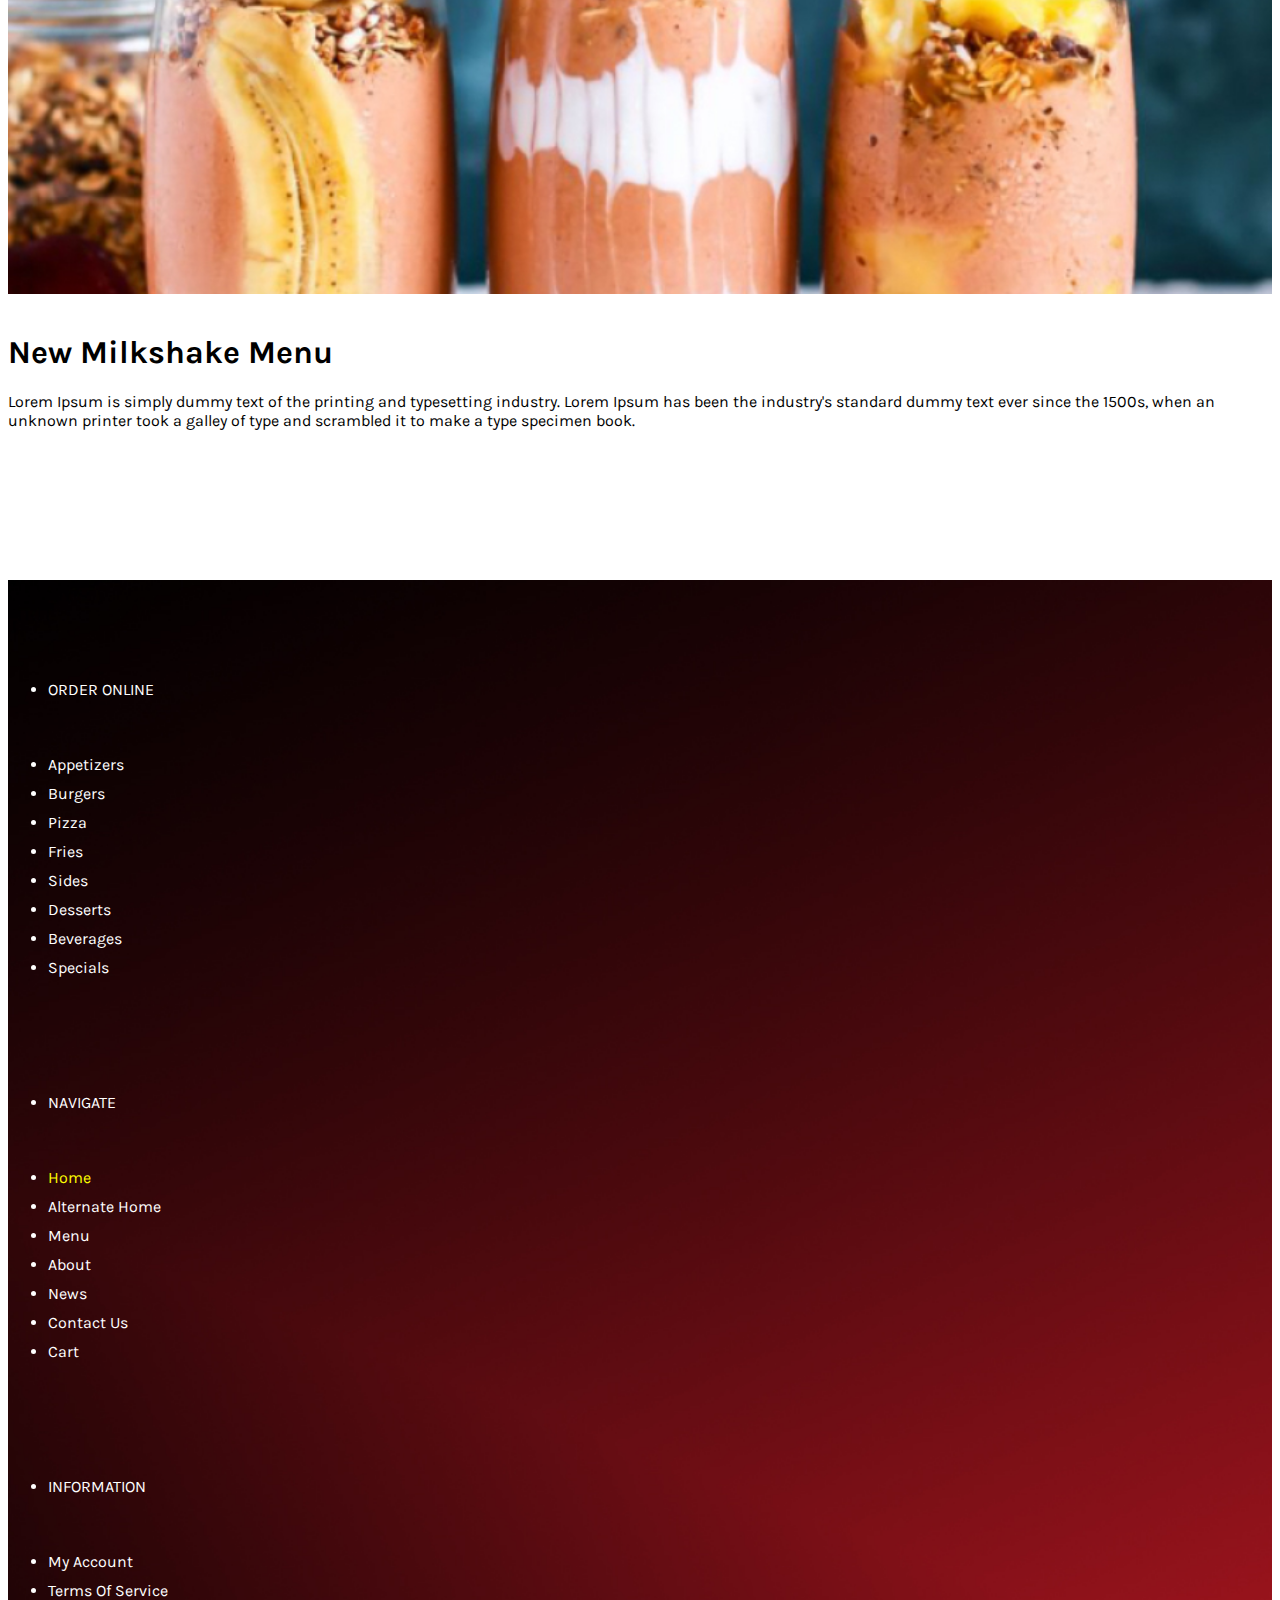
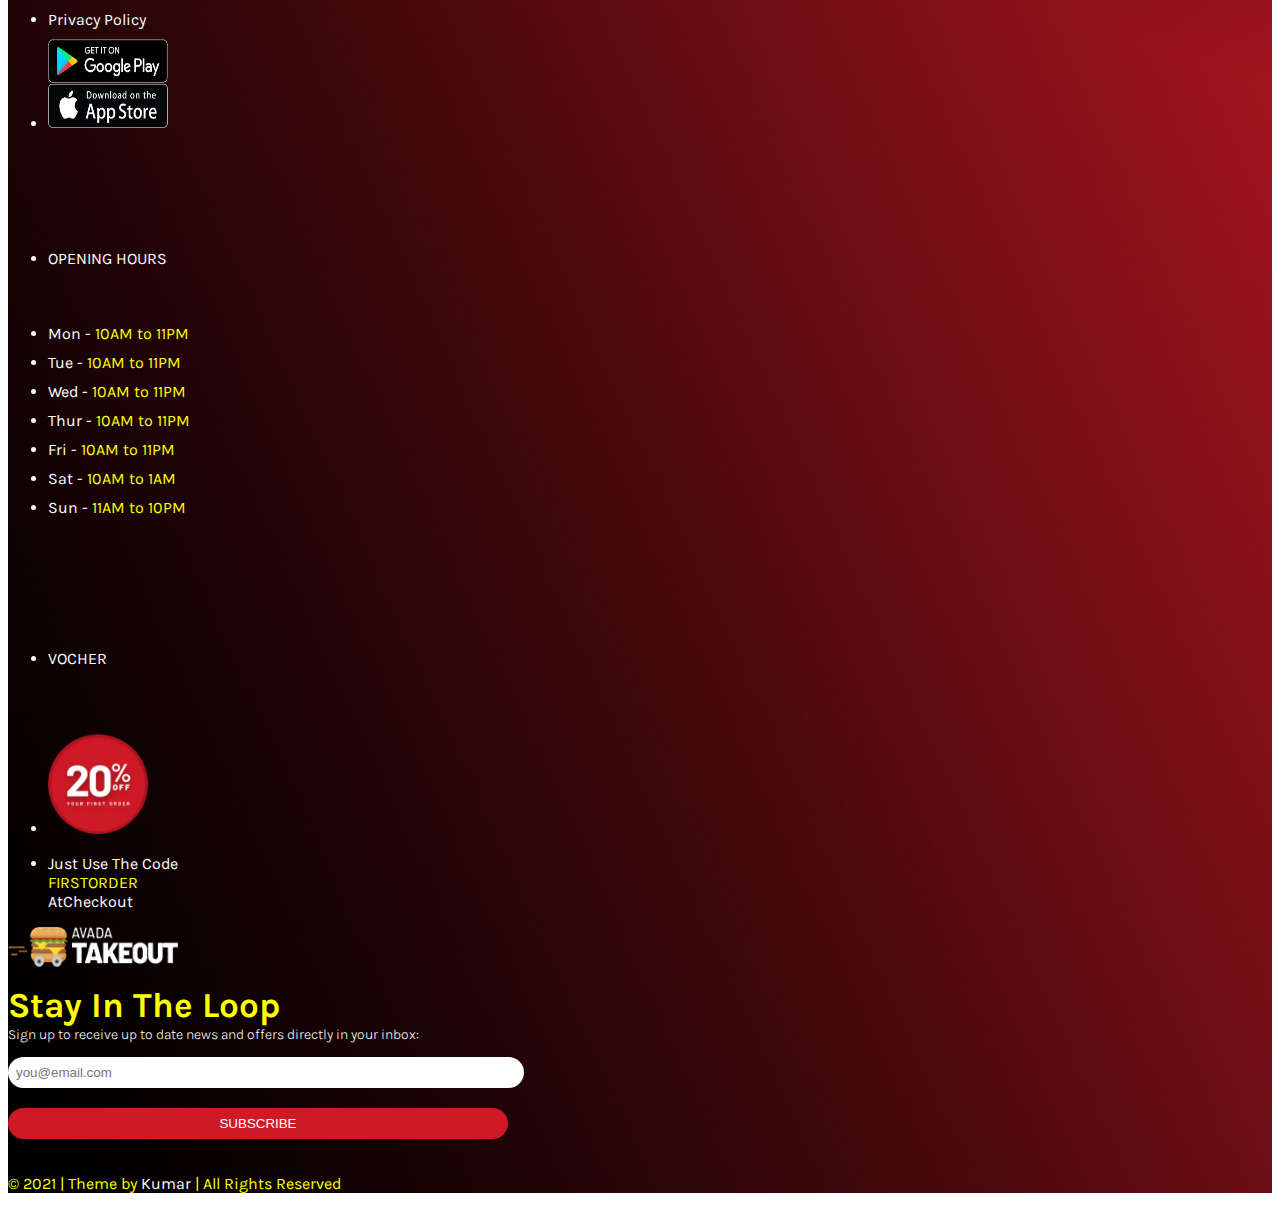
==== commit da8f1d85: "Update index.html" ====
--- a/index.html
+++ b/index.html
@@ -303,7 +303,7 @@
 		</form>
         <div class="mt-4"> <a href="#"><i class="fab fa-facebook-f"></i></a> <a href="#"><i class="fab fa-twitter"></i></a> <a href="#"><i class="fab fa-instagram"></i></a> <a href="#"><i class="fab fa-linkedin-in"></i></a> <a href="#"><i class="fas fa-rss"></i></a> <a href="#"><i class="fab fa-youtube"></i></a> <a href="#"><i class="far fa-envelope"></i></a> </div>
         <div class="mt-5">
-          <p class="footer-decoloration"> <span class="bg-yellow">&copy; 2012-2021 | Theme by</span> Kumar <span class="bg-yellow">| All Rights Reserved</p>
+          <p class="footer-decoloration"> <span class="bg-yellow">&copy; 2021 | Theme by</span> Kumar <span class="bg-yellow">| All Rights Reserved</p>
         </div>
       </div>
     </div>
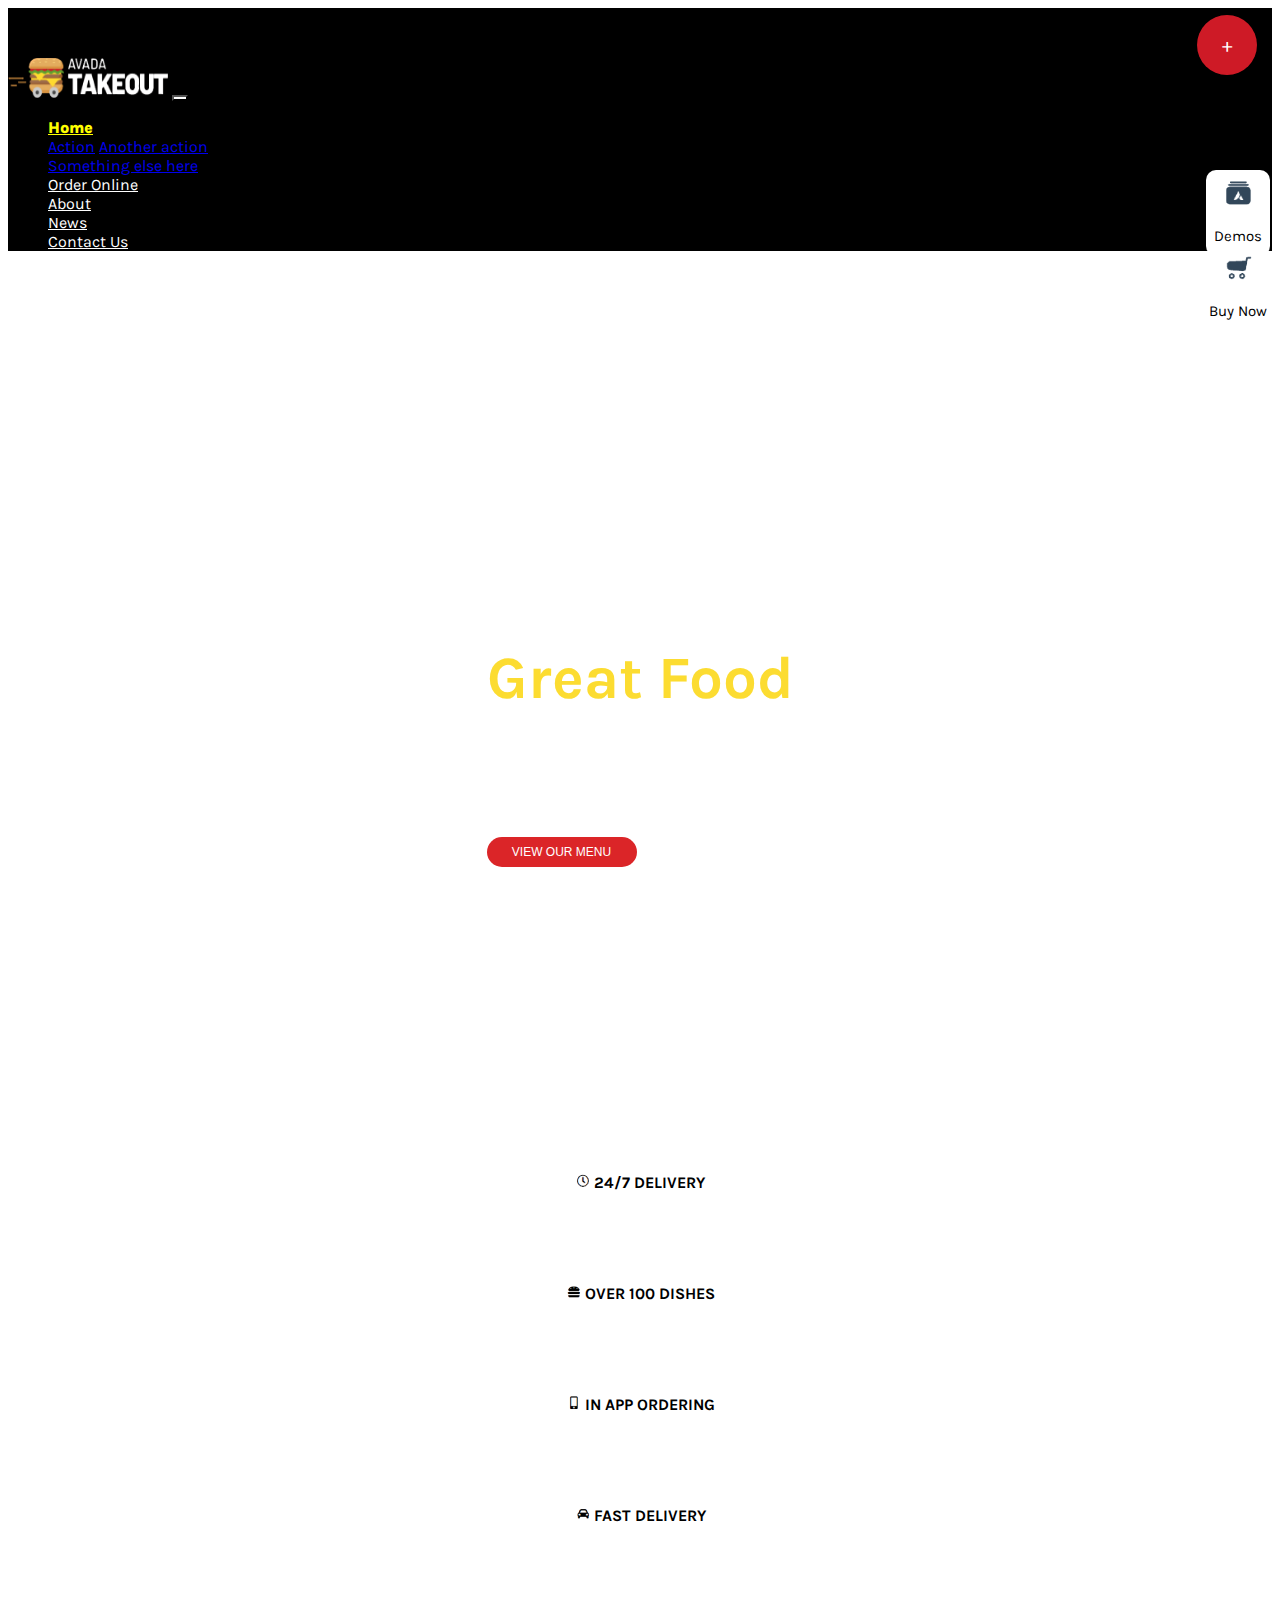
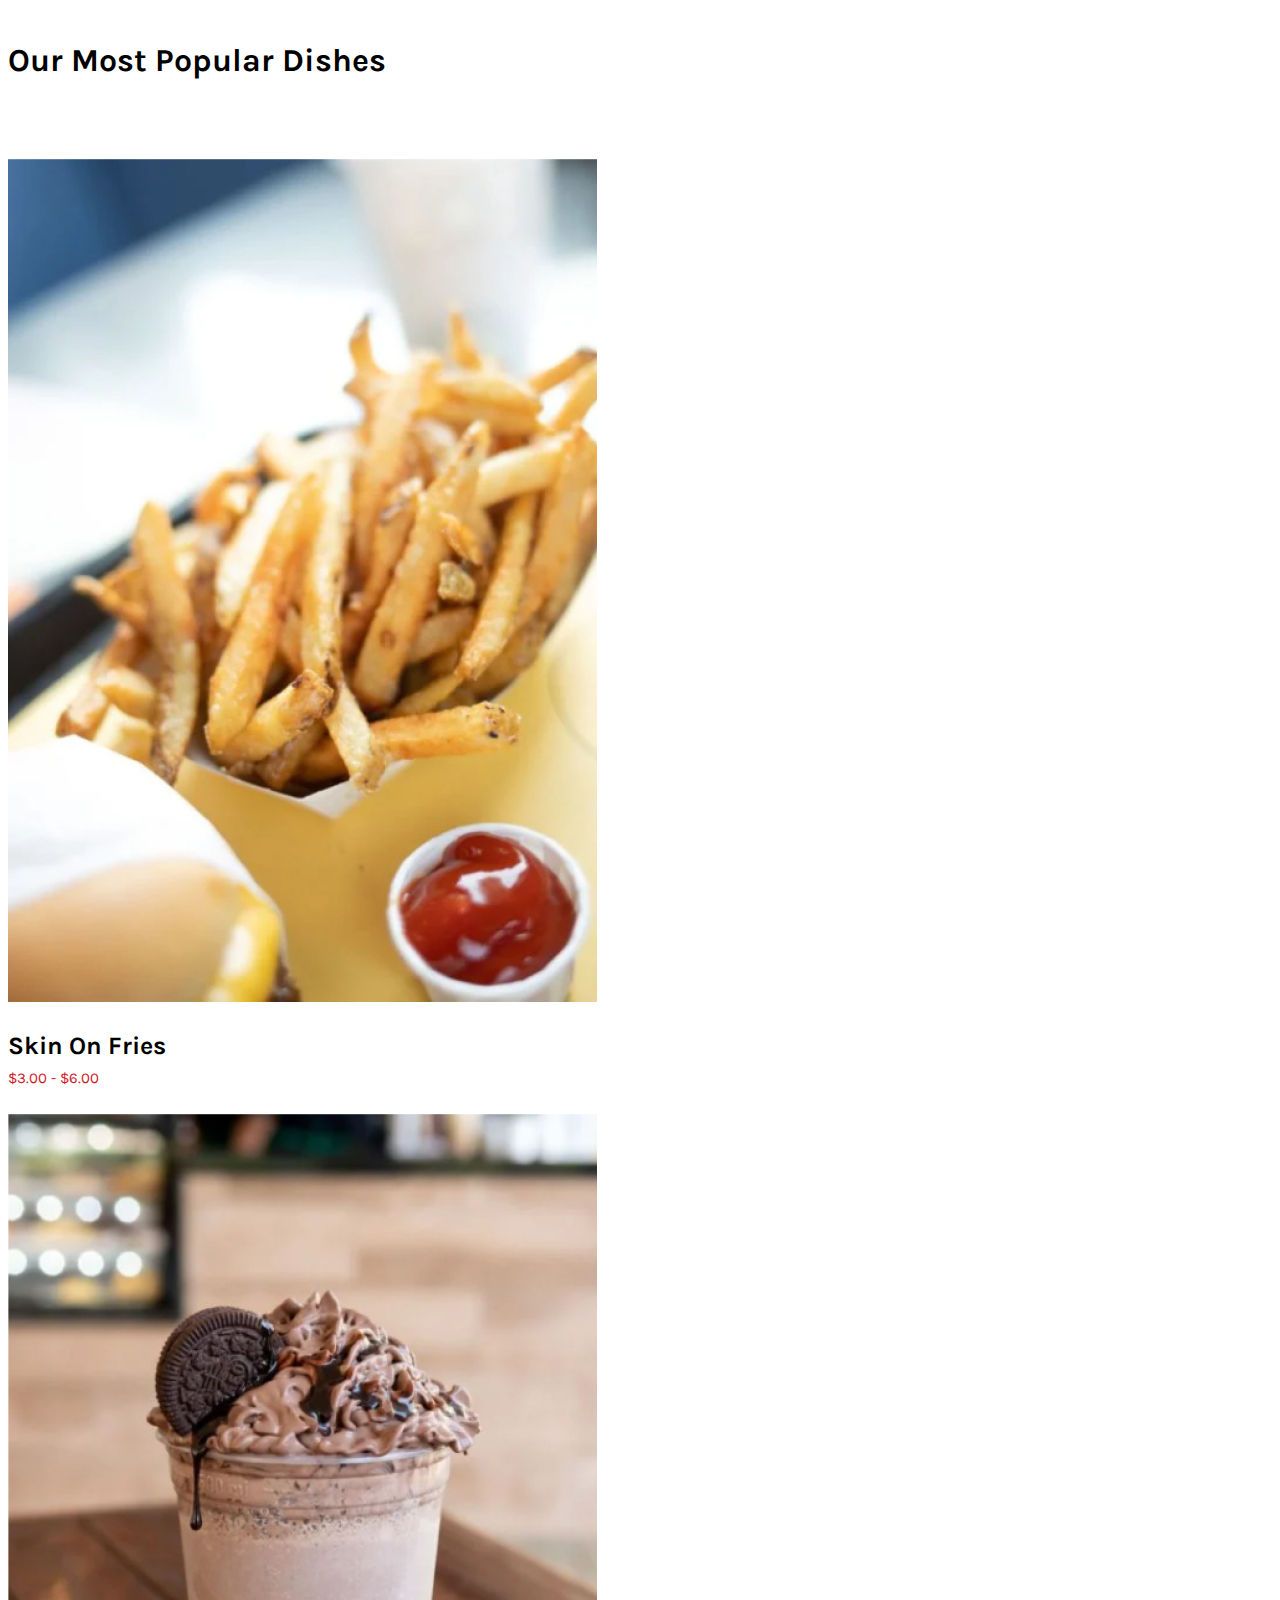
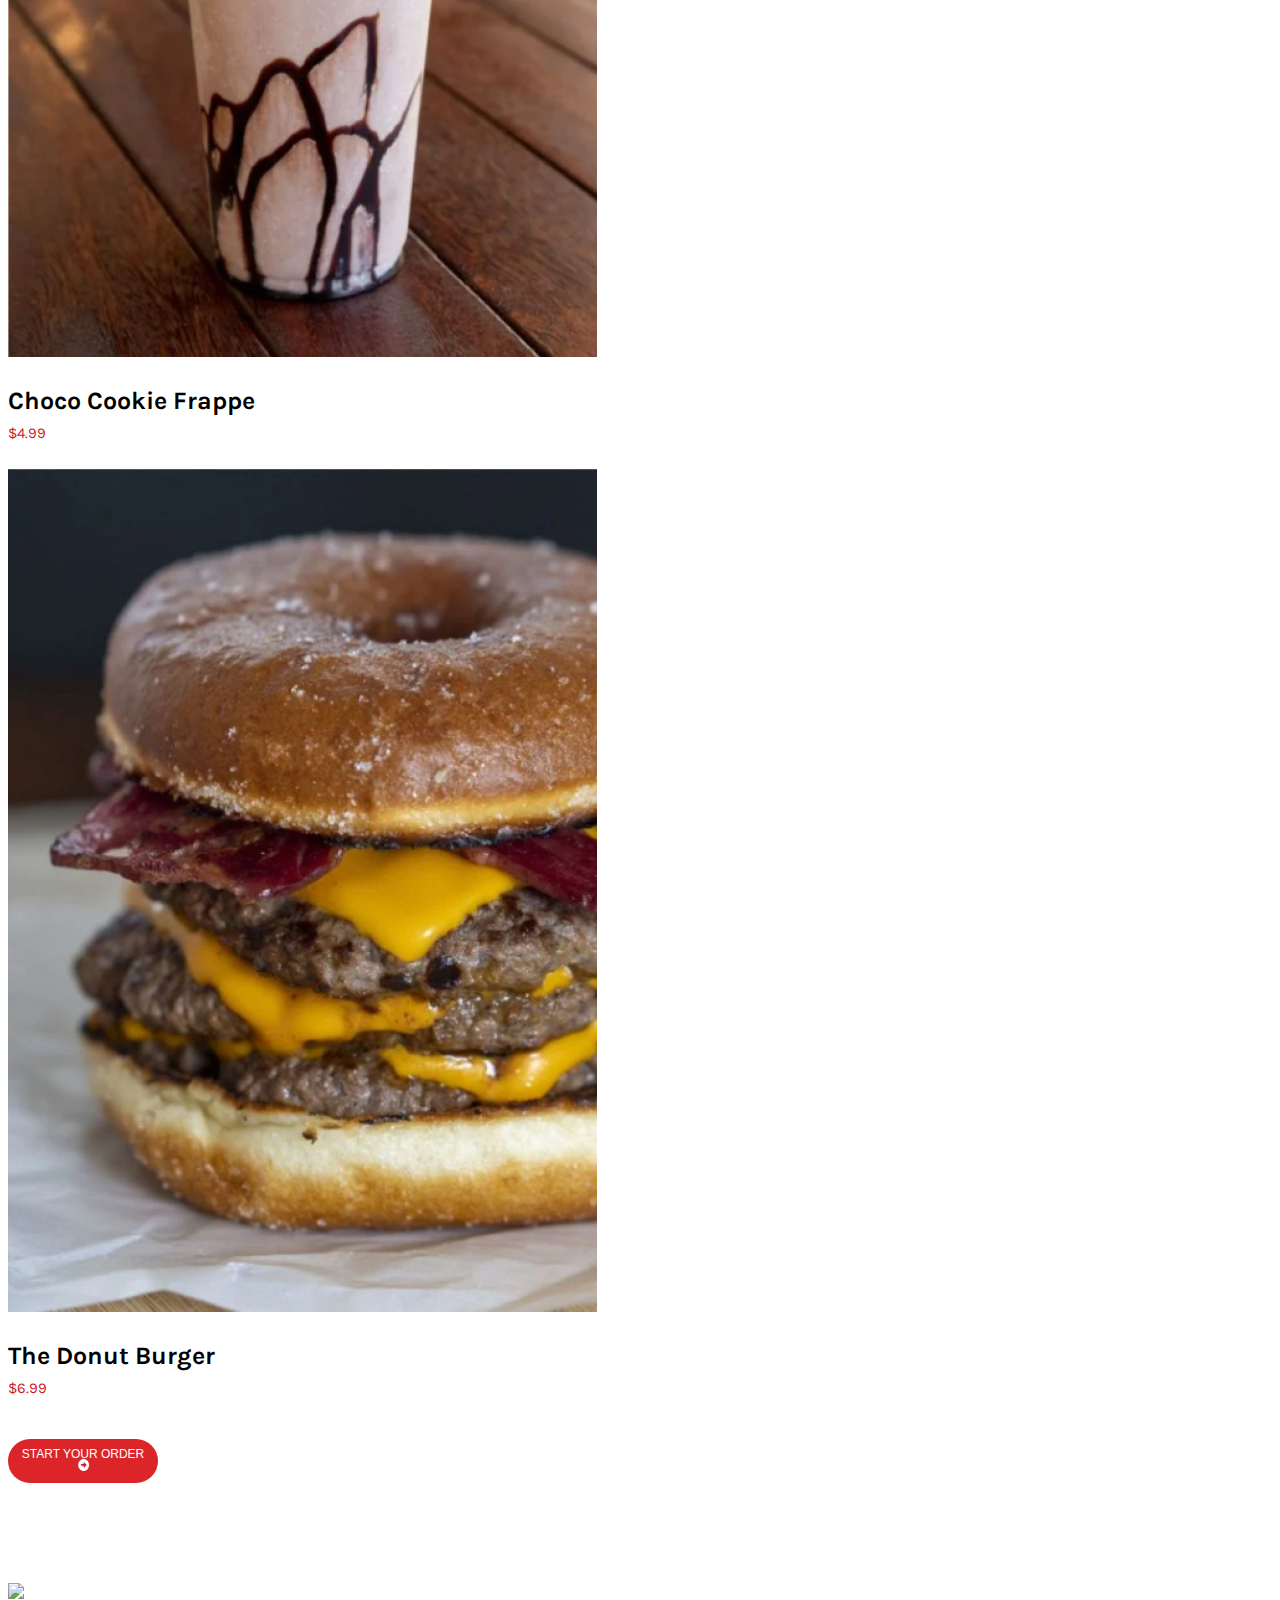
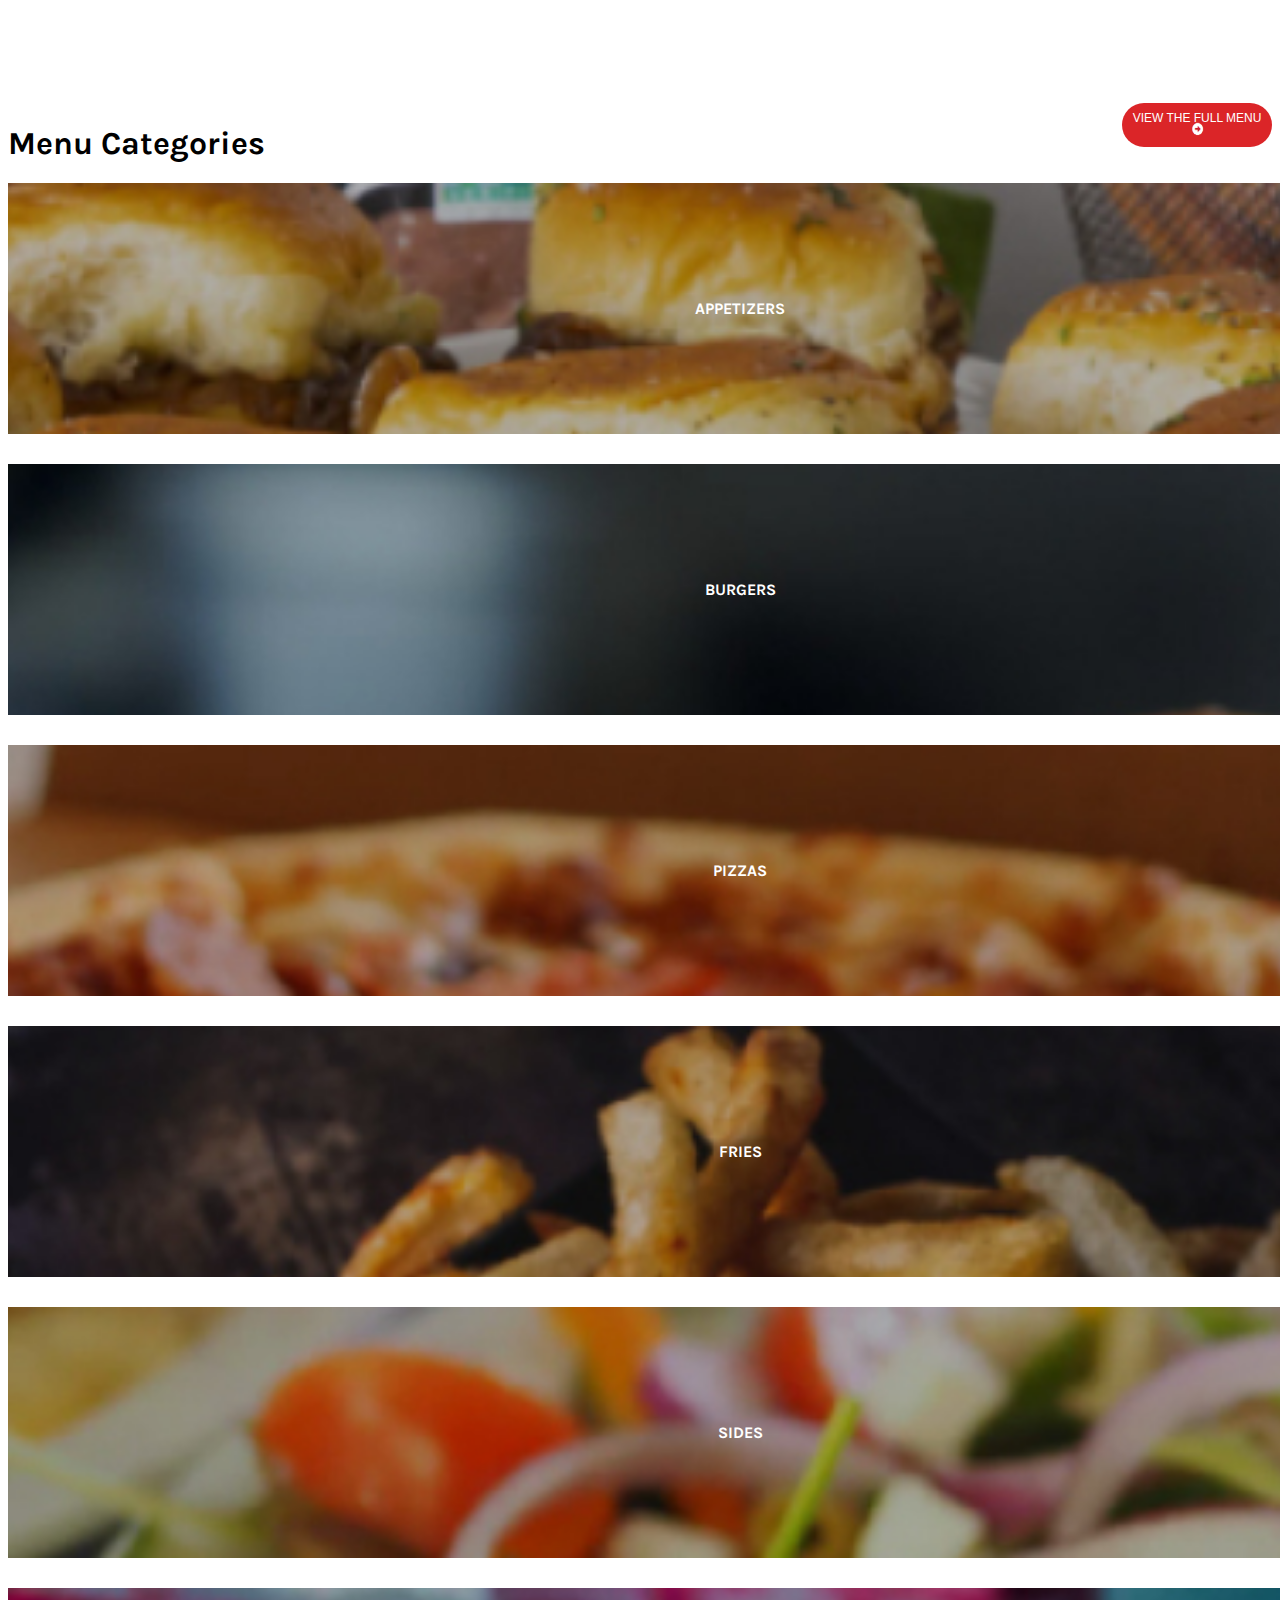
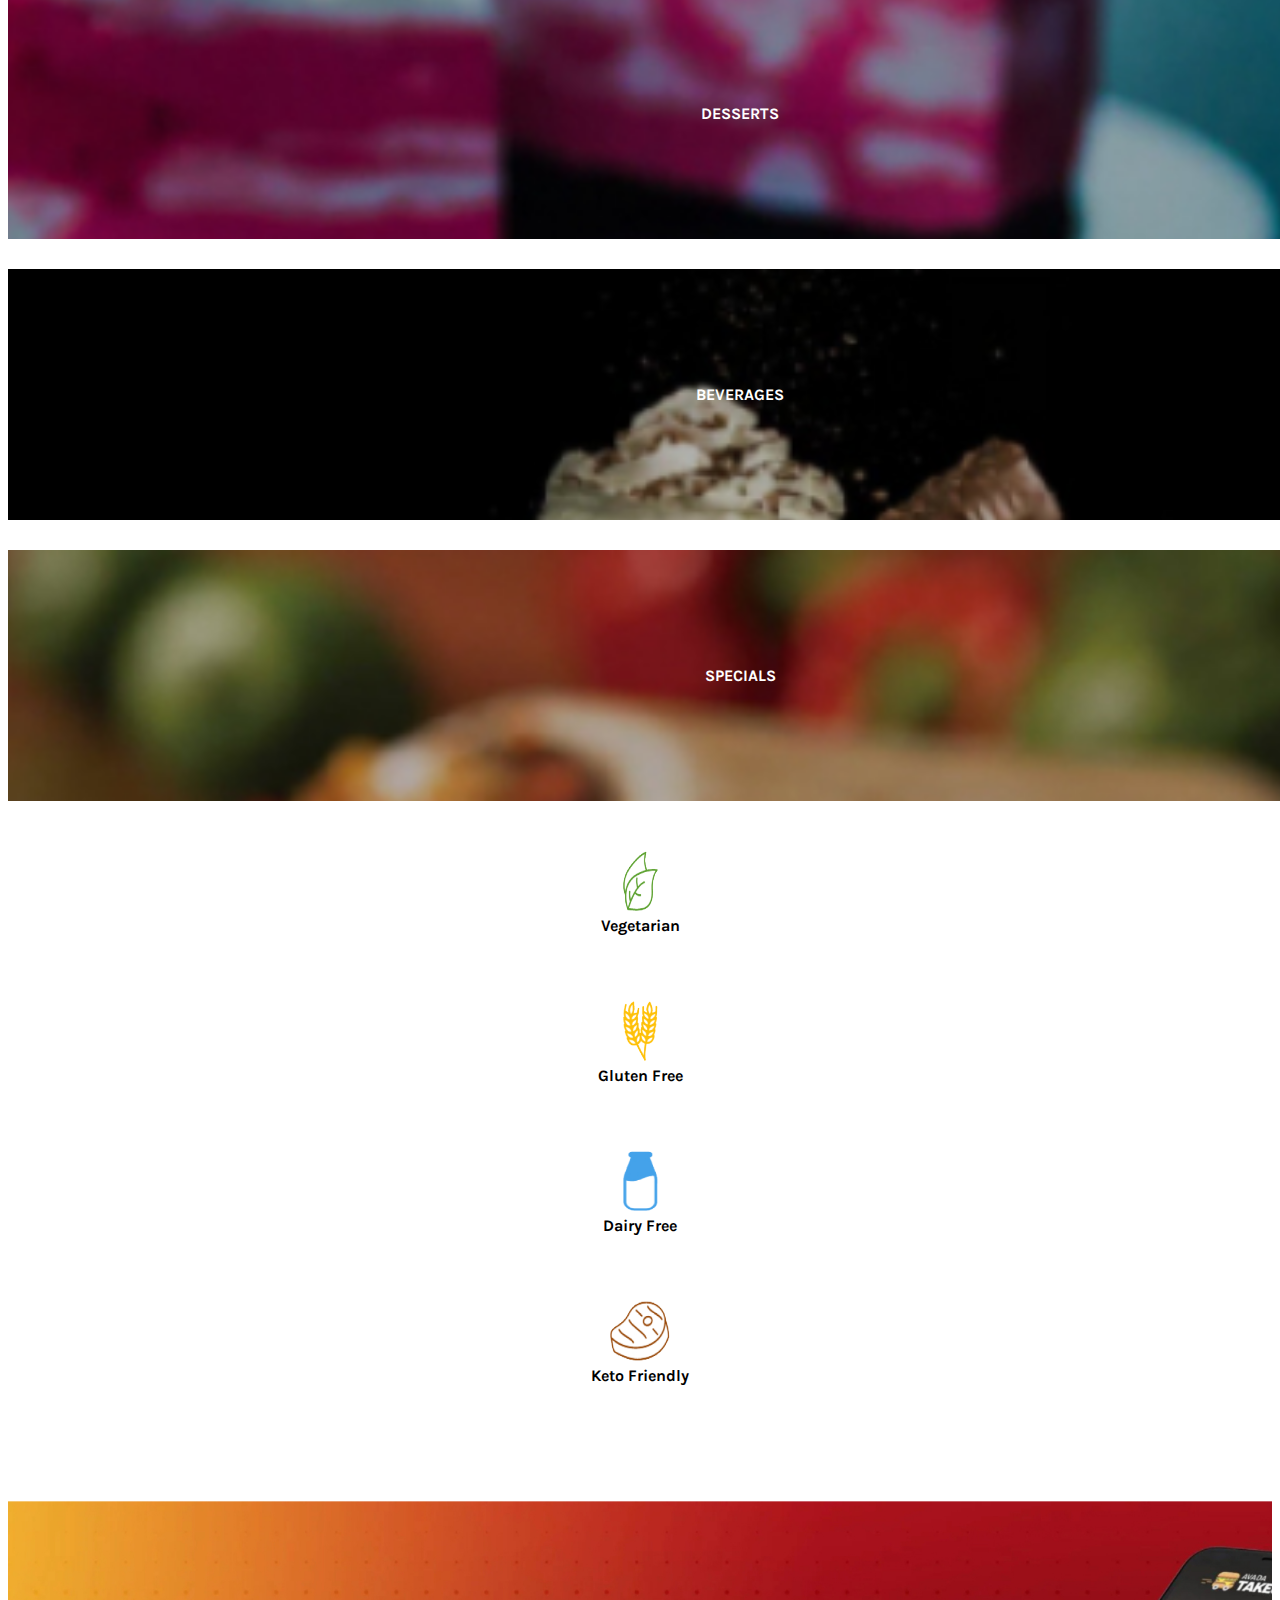
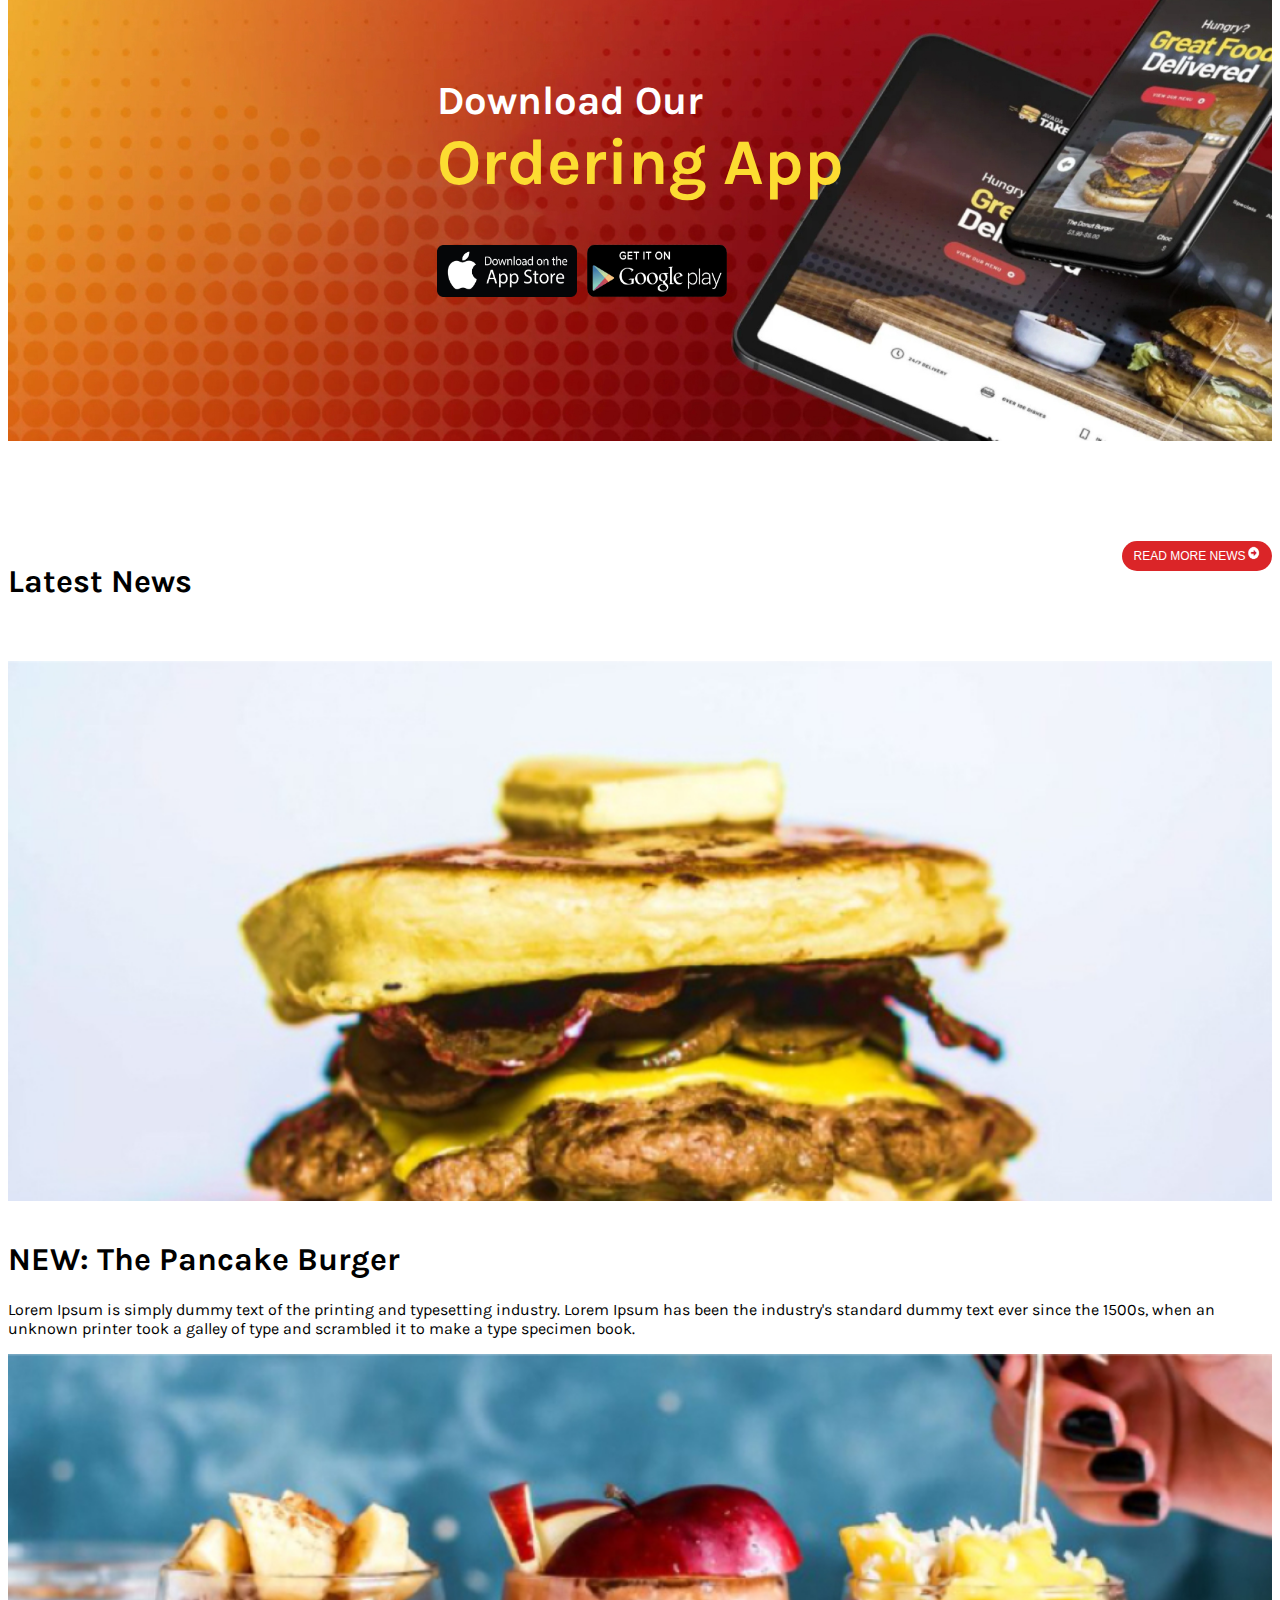
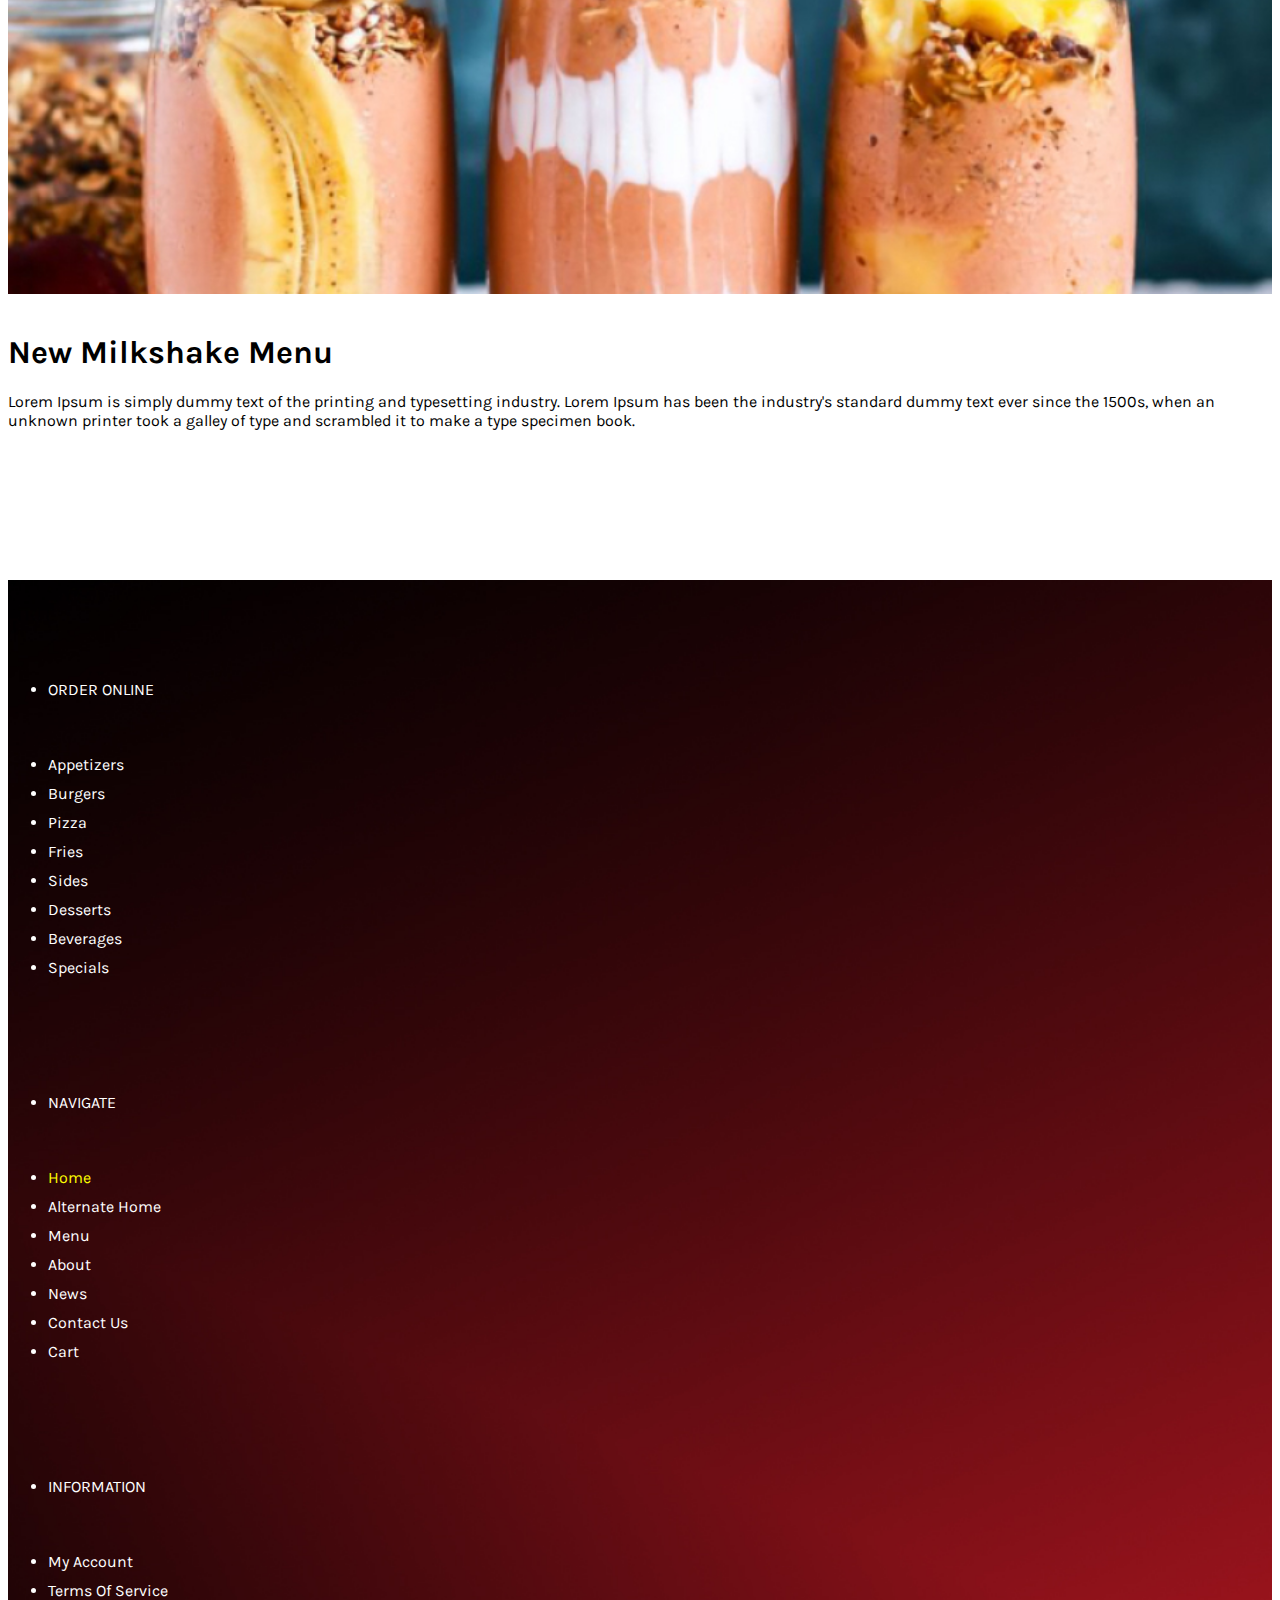
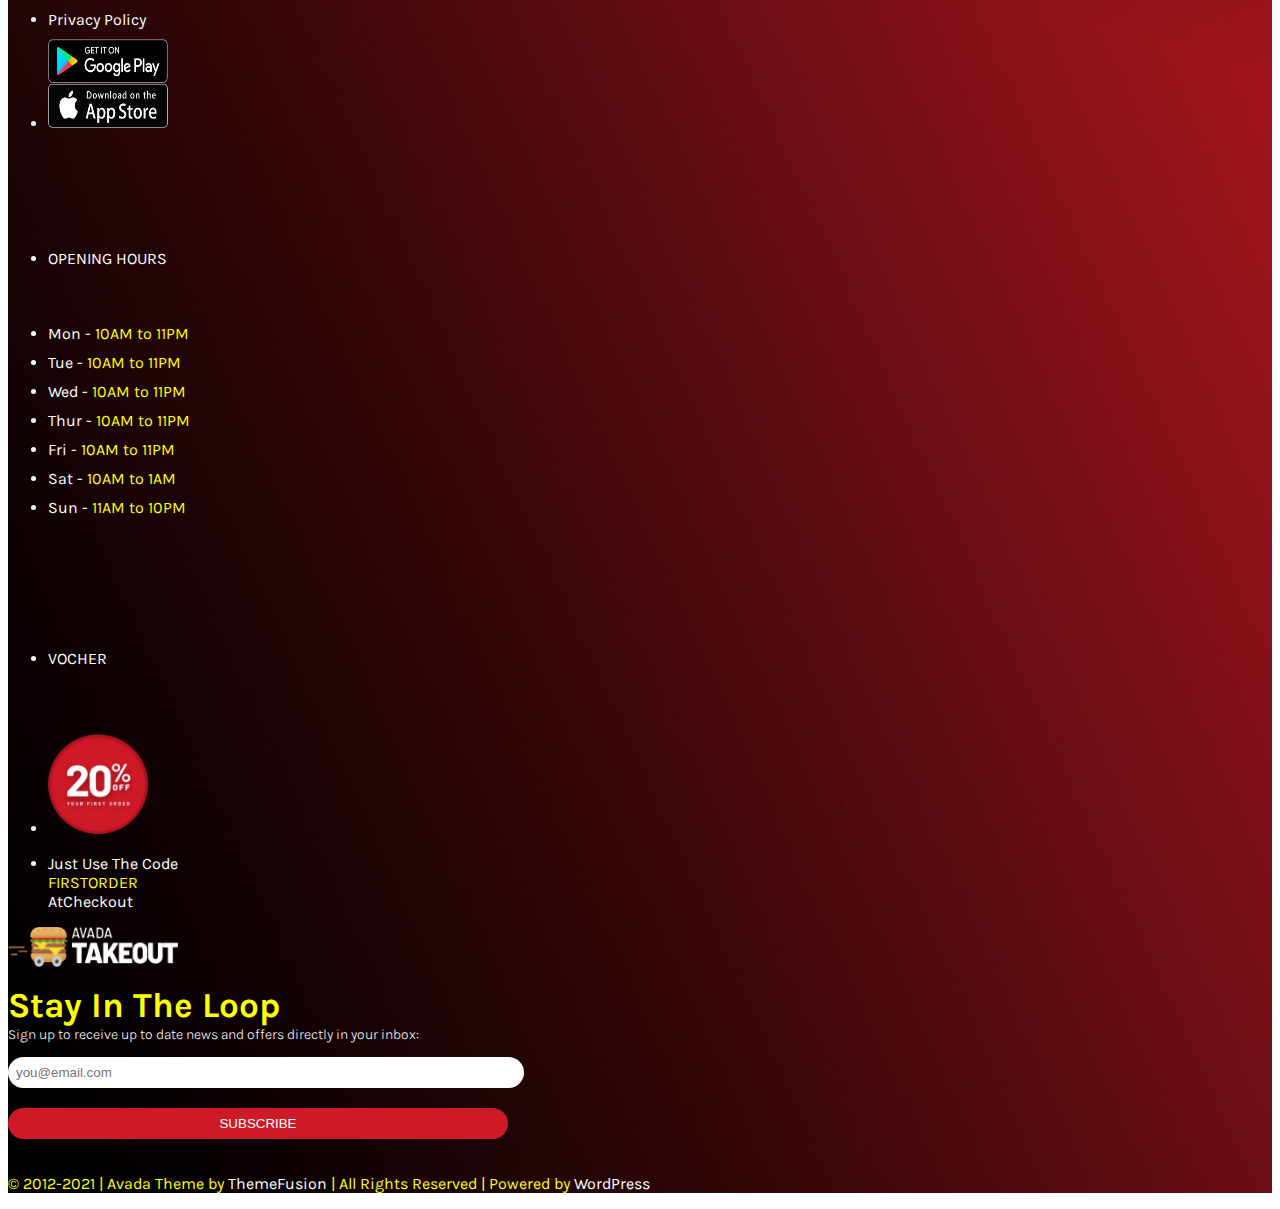
==== commit acd201e7: "Add files via upload" ====
--- a/index.html
+++ b/index.html
@@ -303,7 +303,7 @@
 		</form>
         <div class="mt-4"> <a href="#"><i class="fab fa-facebook-f"></i></a> <a href="#"><i class="fab fa-twitter"></i></a> <a href="#"><i class="fab fa-instagram"></i></a> <a href="#"><i class="fab fa-linkedin-in"></i></a> <a href="#"><i class="fas fa-rss"></i></a> <a href="#"><i class="fab fa-youtube"></i></a> <a href="#"><i class="far fa-envelope"></i></a> </div>
         <div class="mt-5">
-          <p class="footer-decoloration"> <span class="bg-yellow">&copy; 2021 | Theme by</span> Kumar <span class="bg-yellow">| All Rights Reserved</p>
+          <p class="footer-decoloration"> <span class="bg-yellow">&copy; 2012-2021 | Avada Theme by</span> ThemeFusion <span class="bg-yellow">| All Rights Reserved | Powered by</span> WordPress</p>
         </div>
       </div>
     </div>
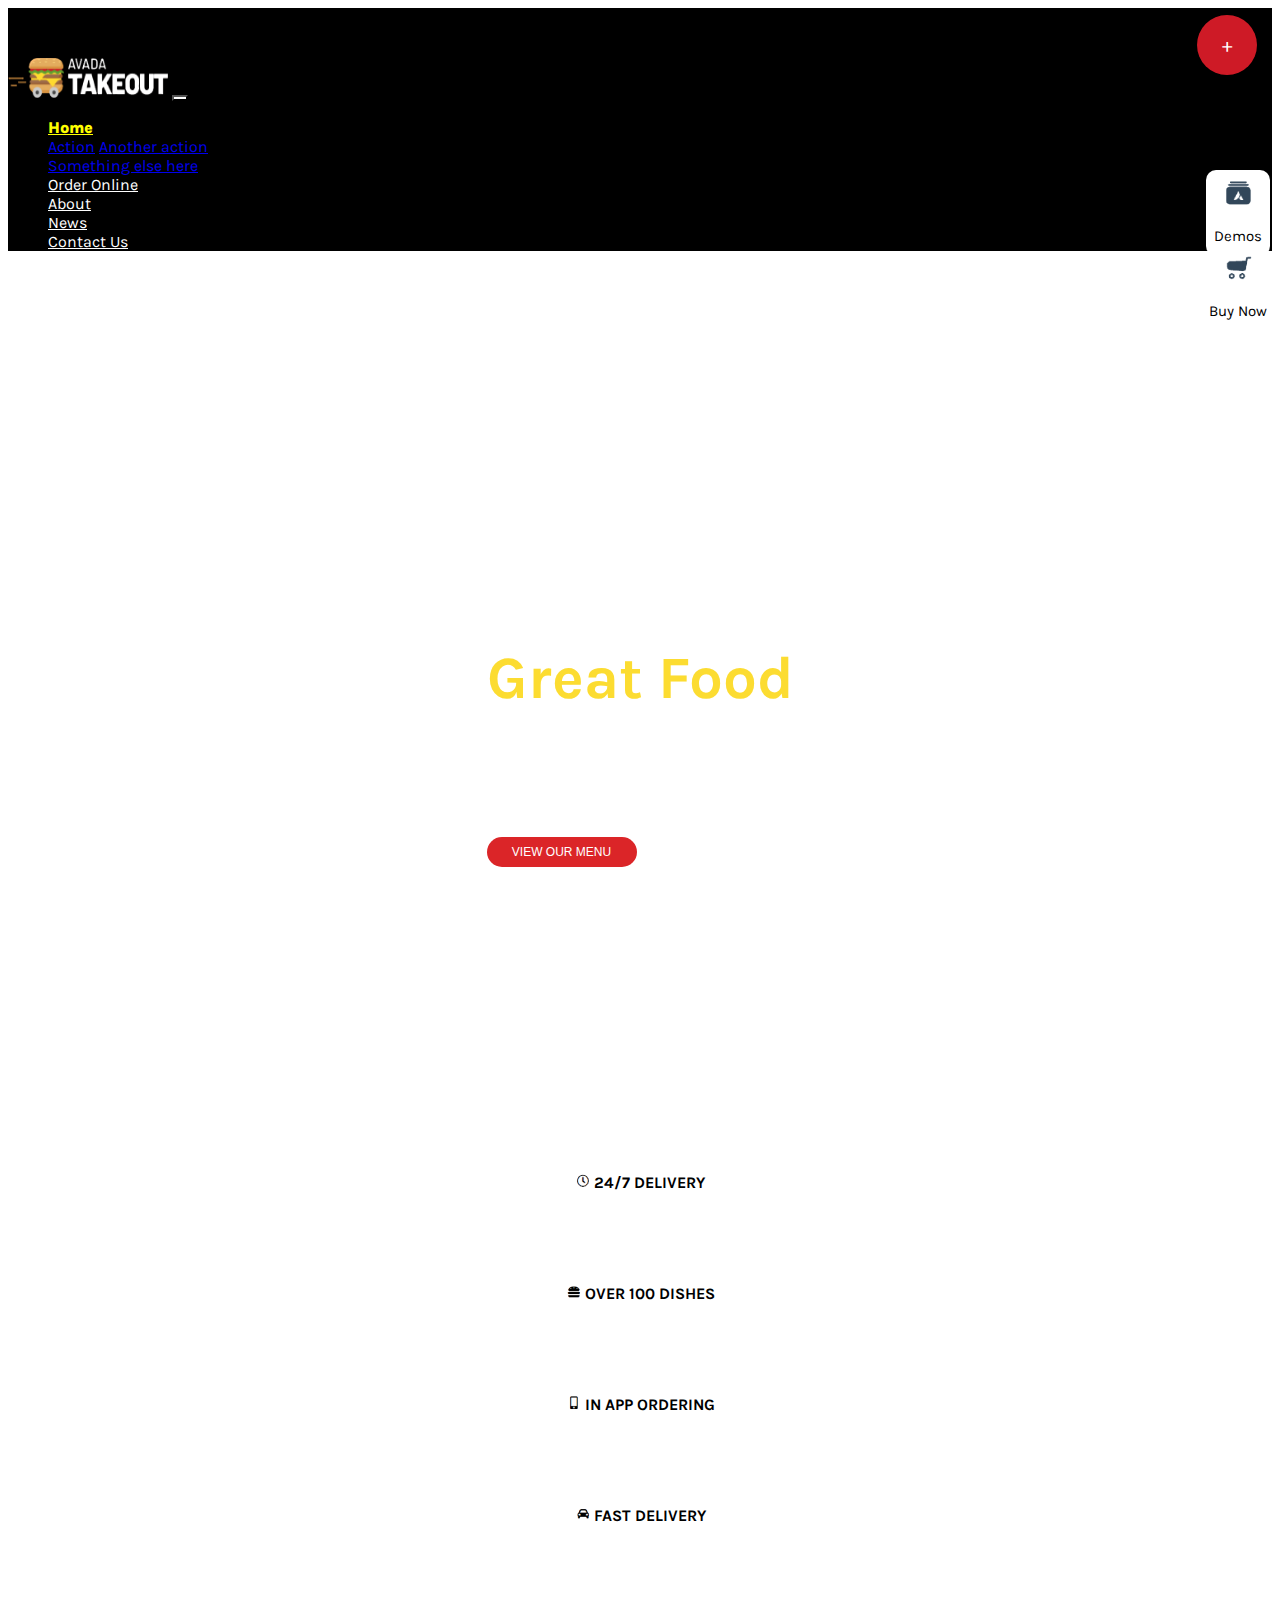
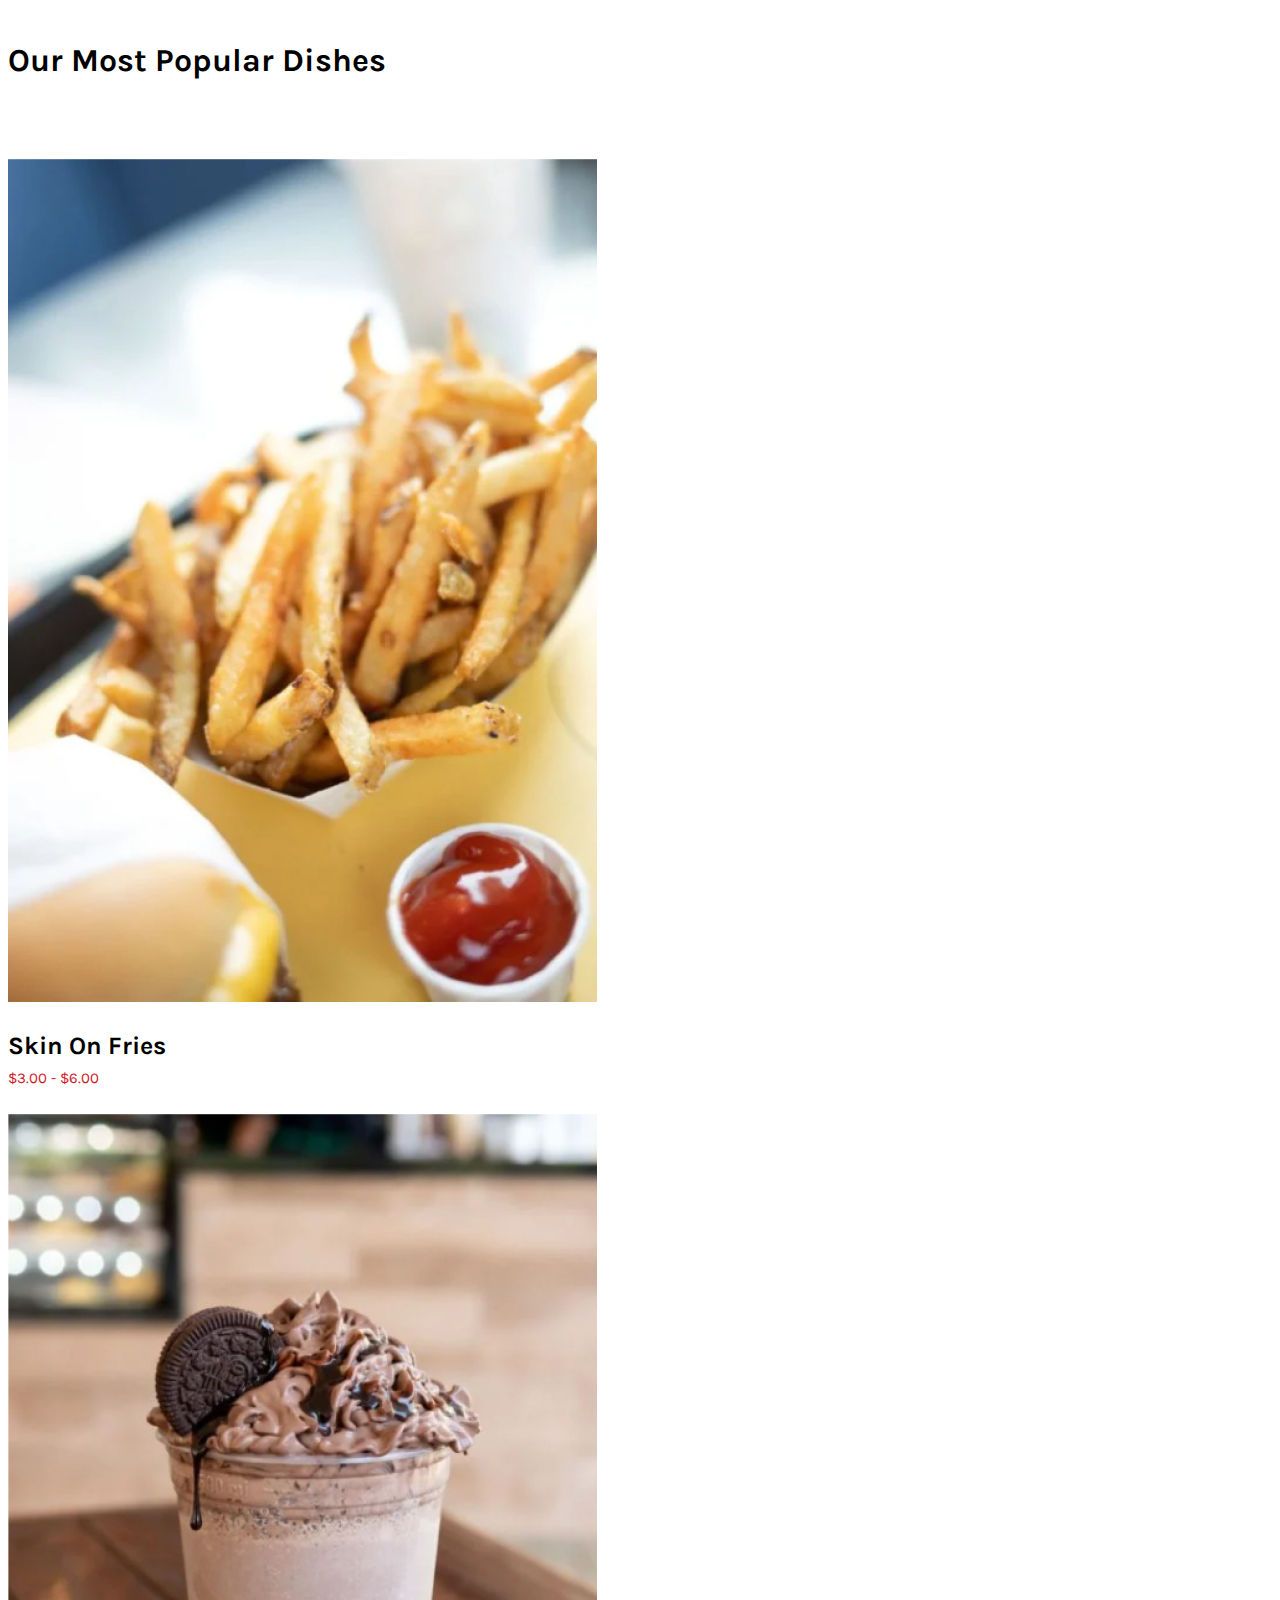
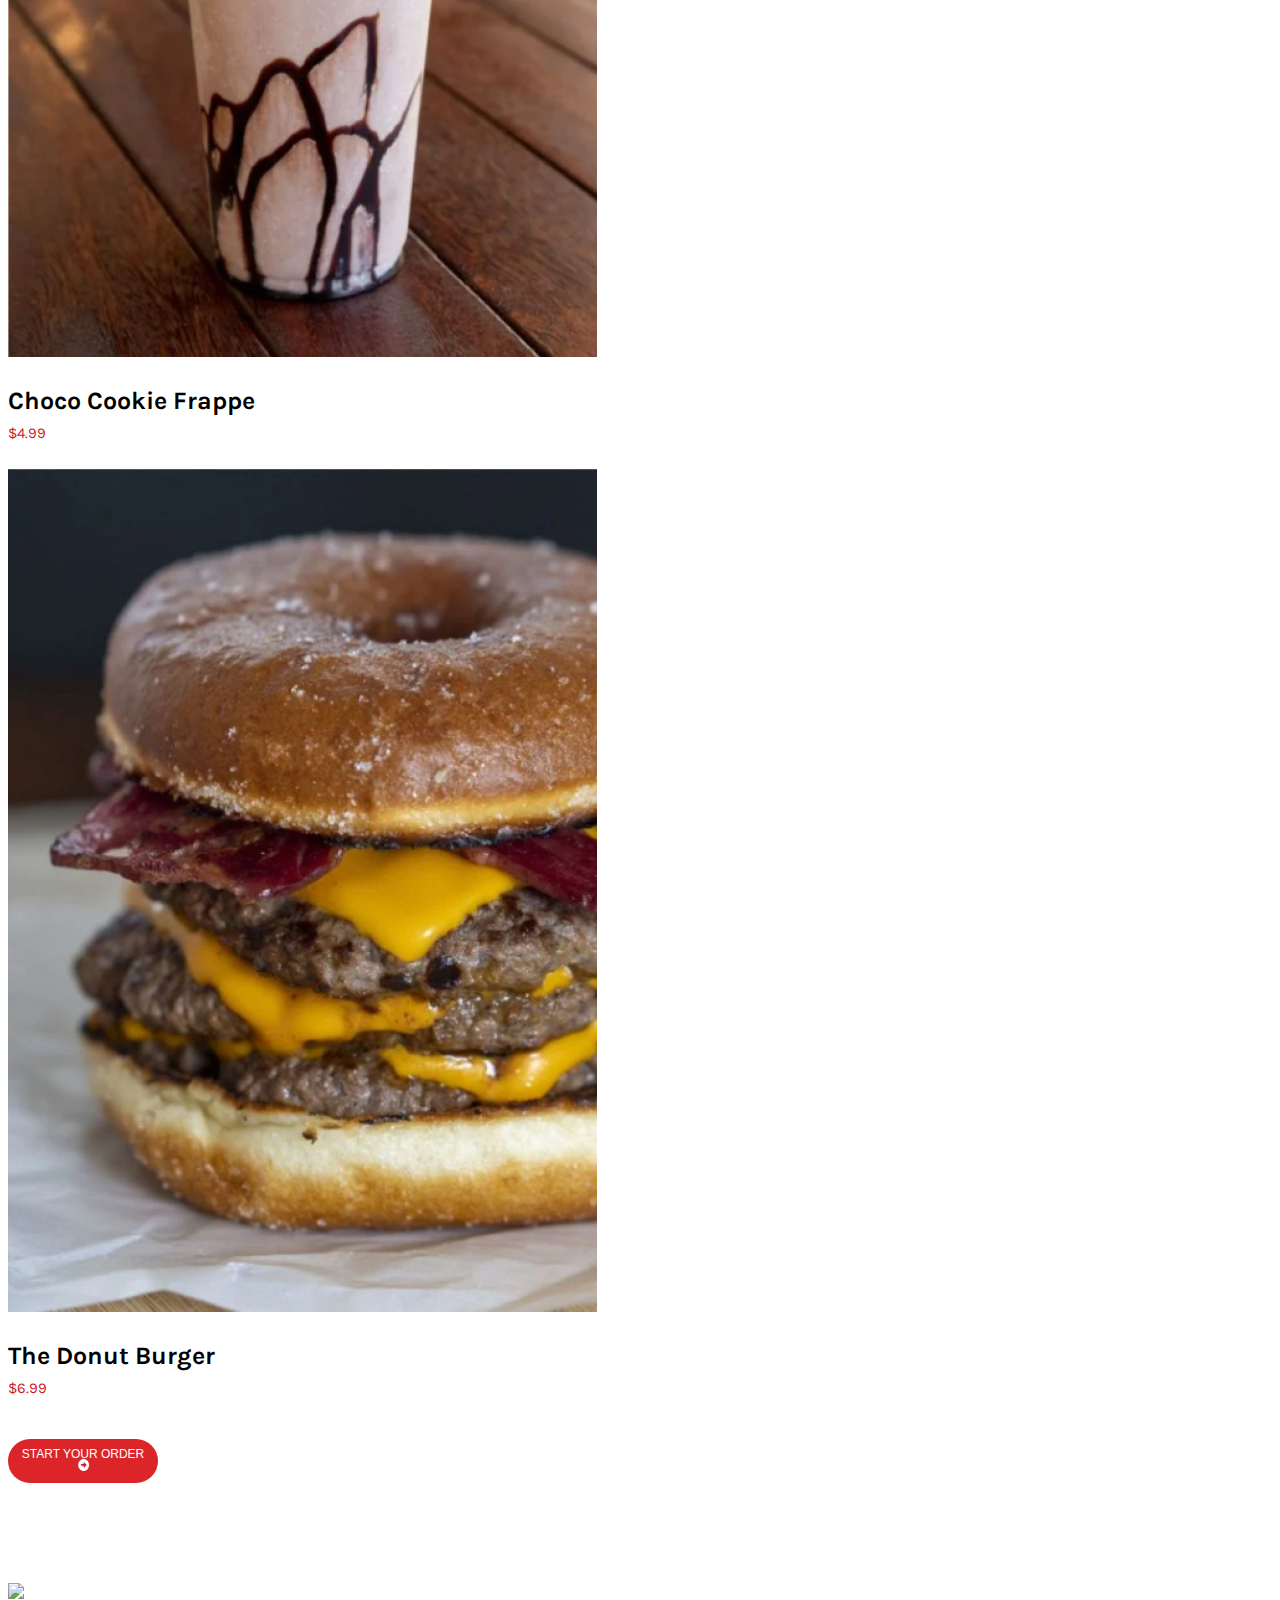
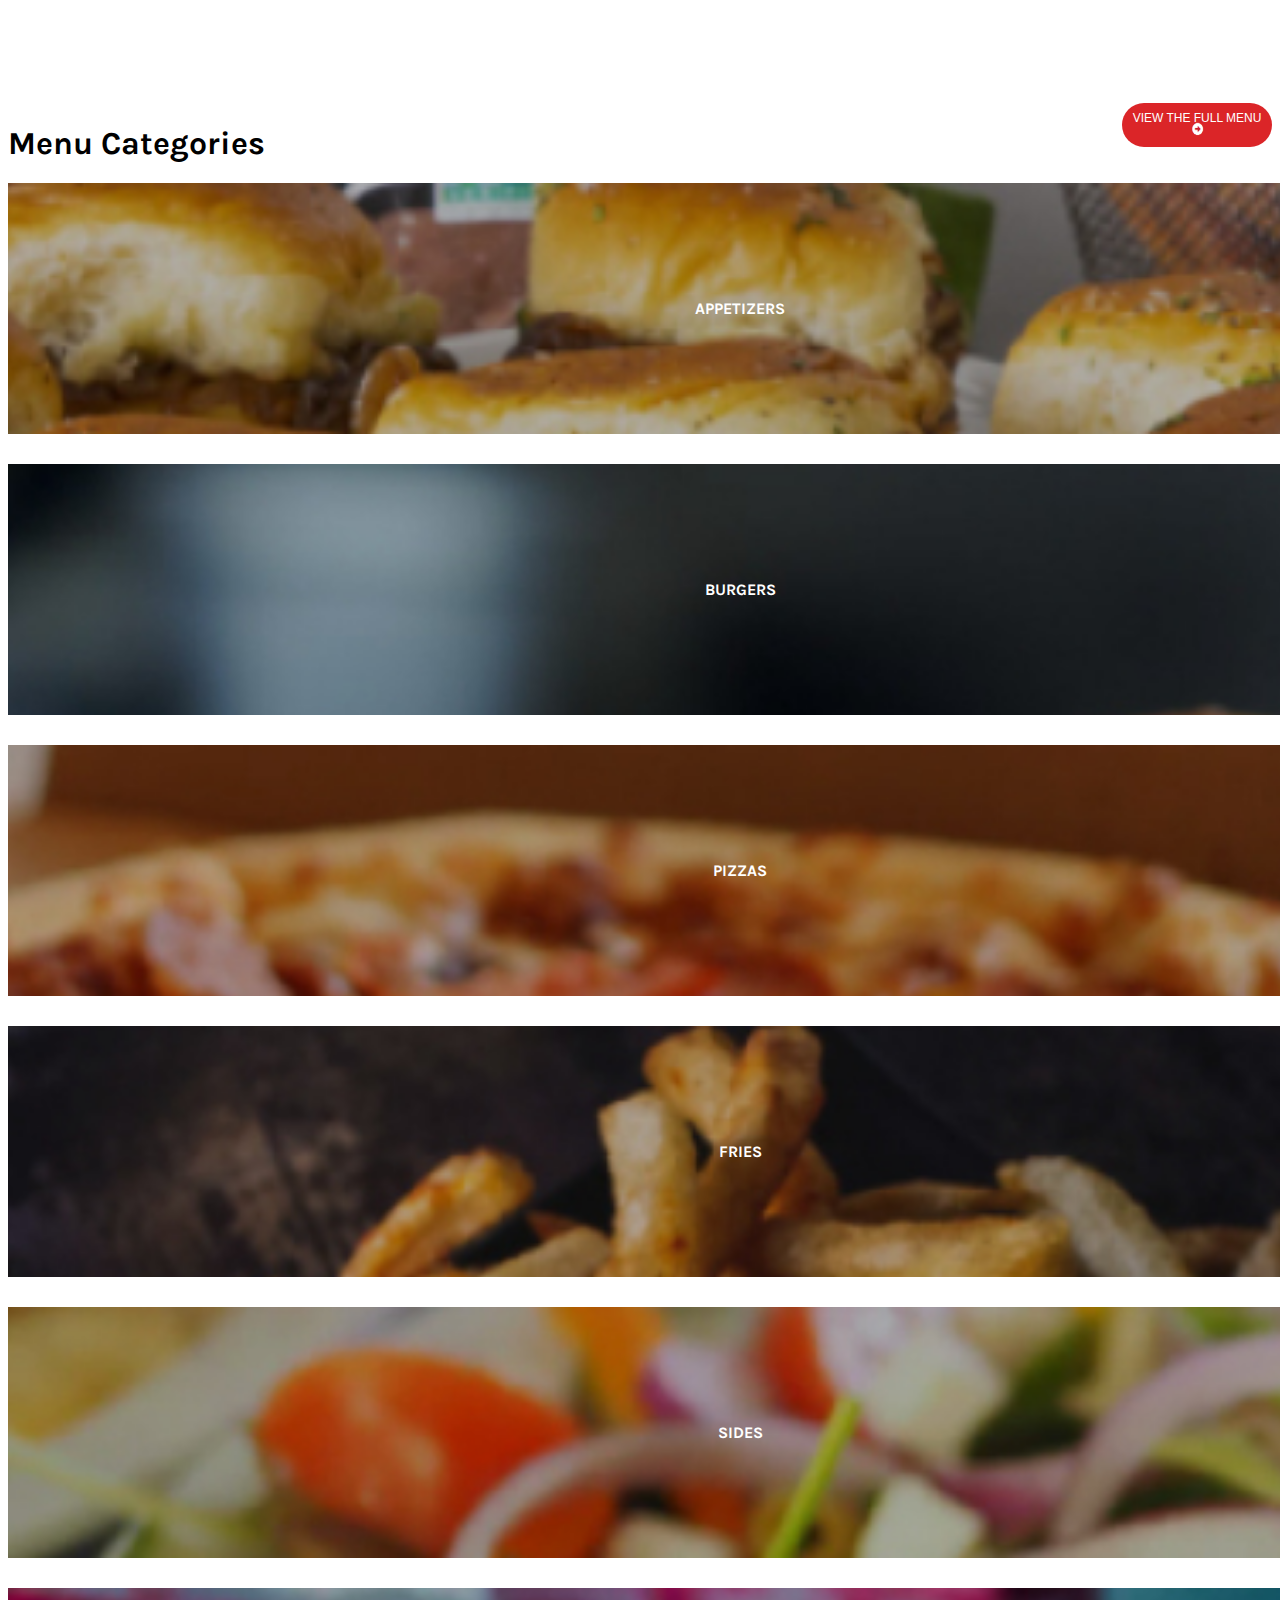
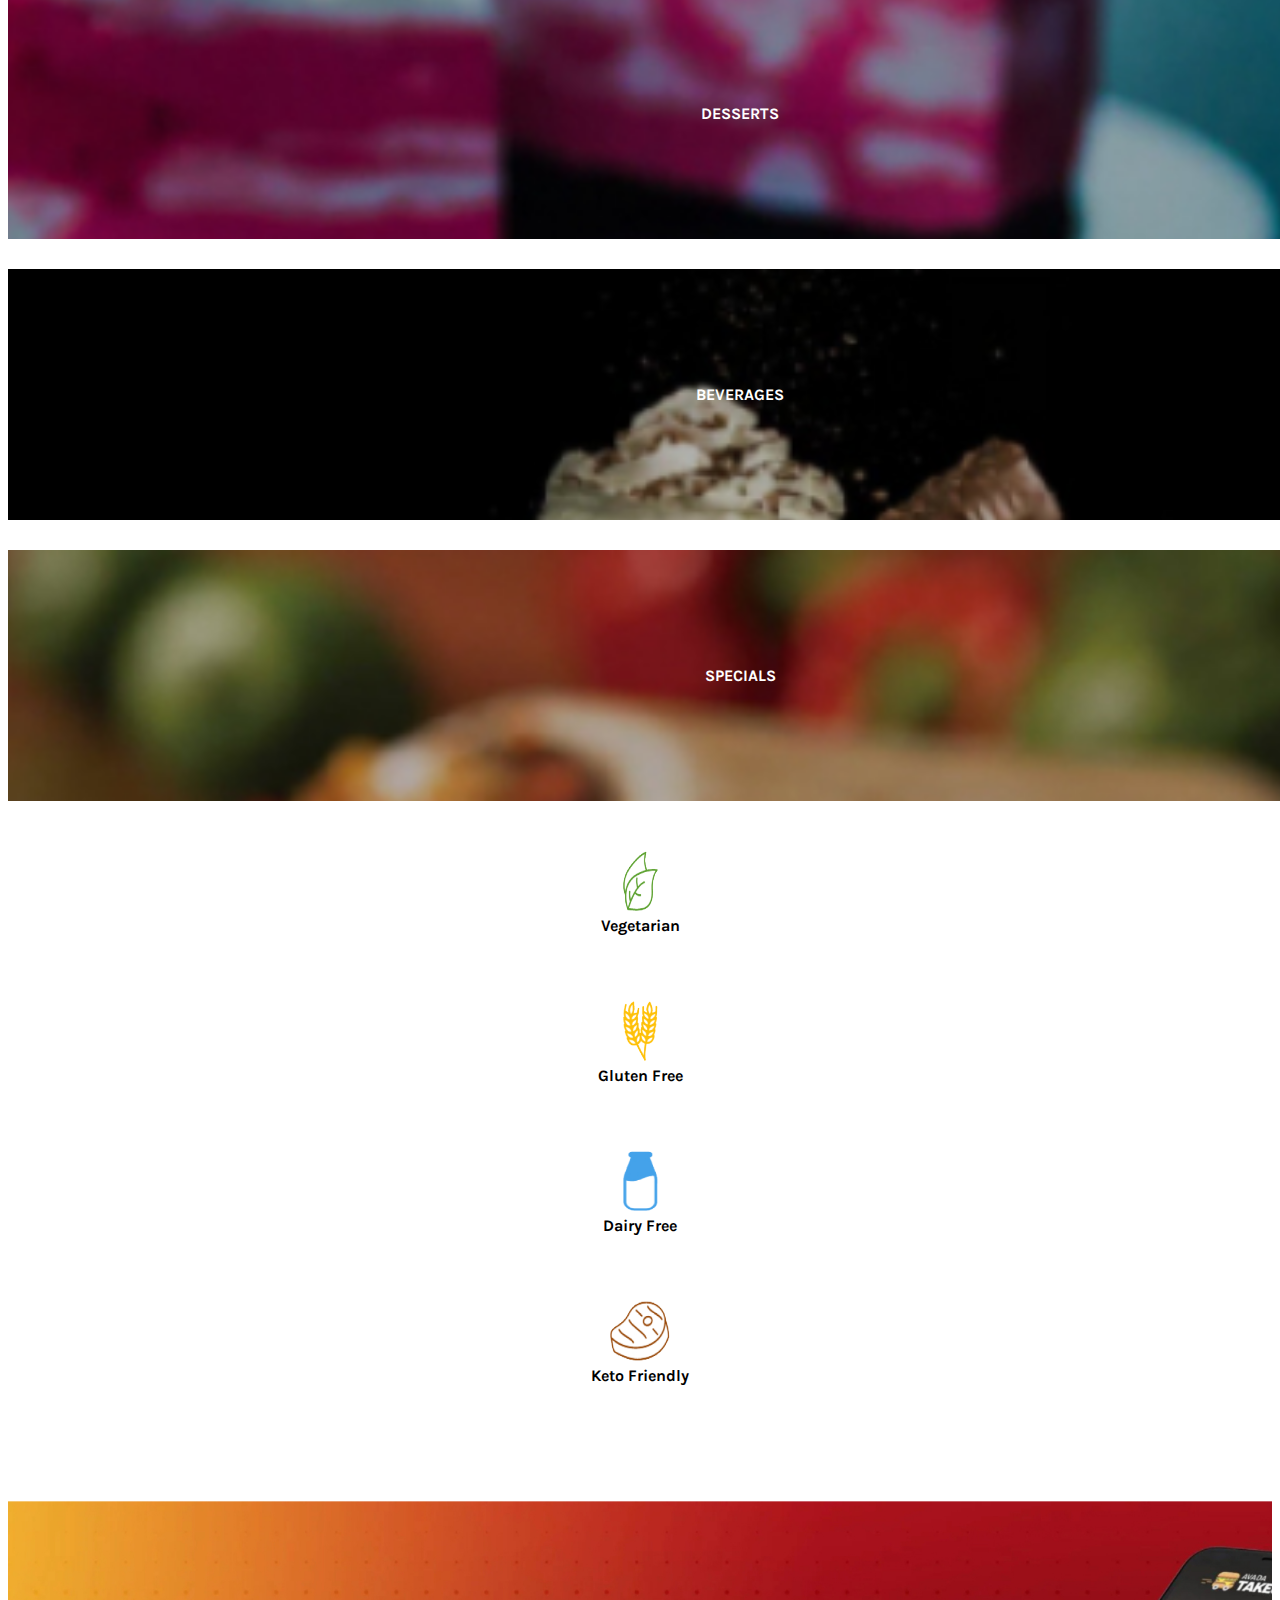
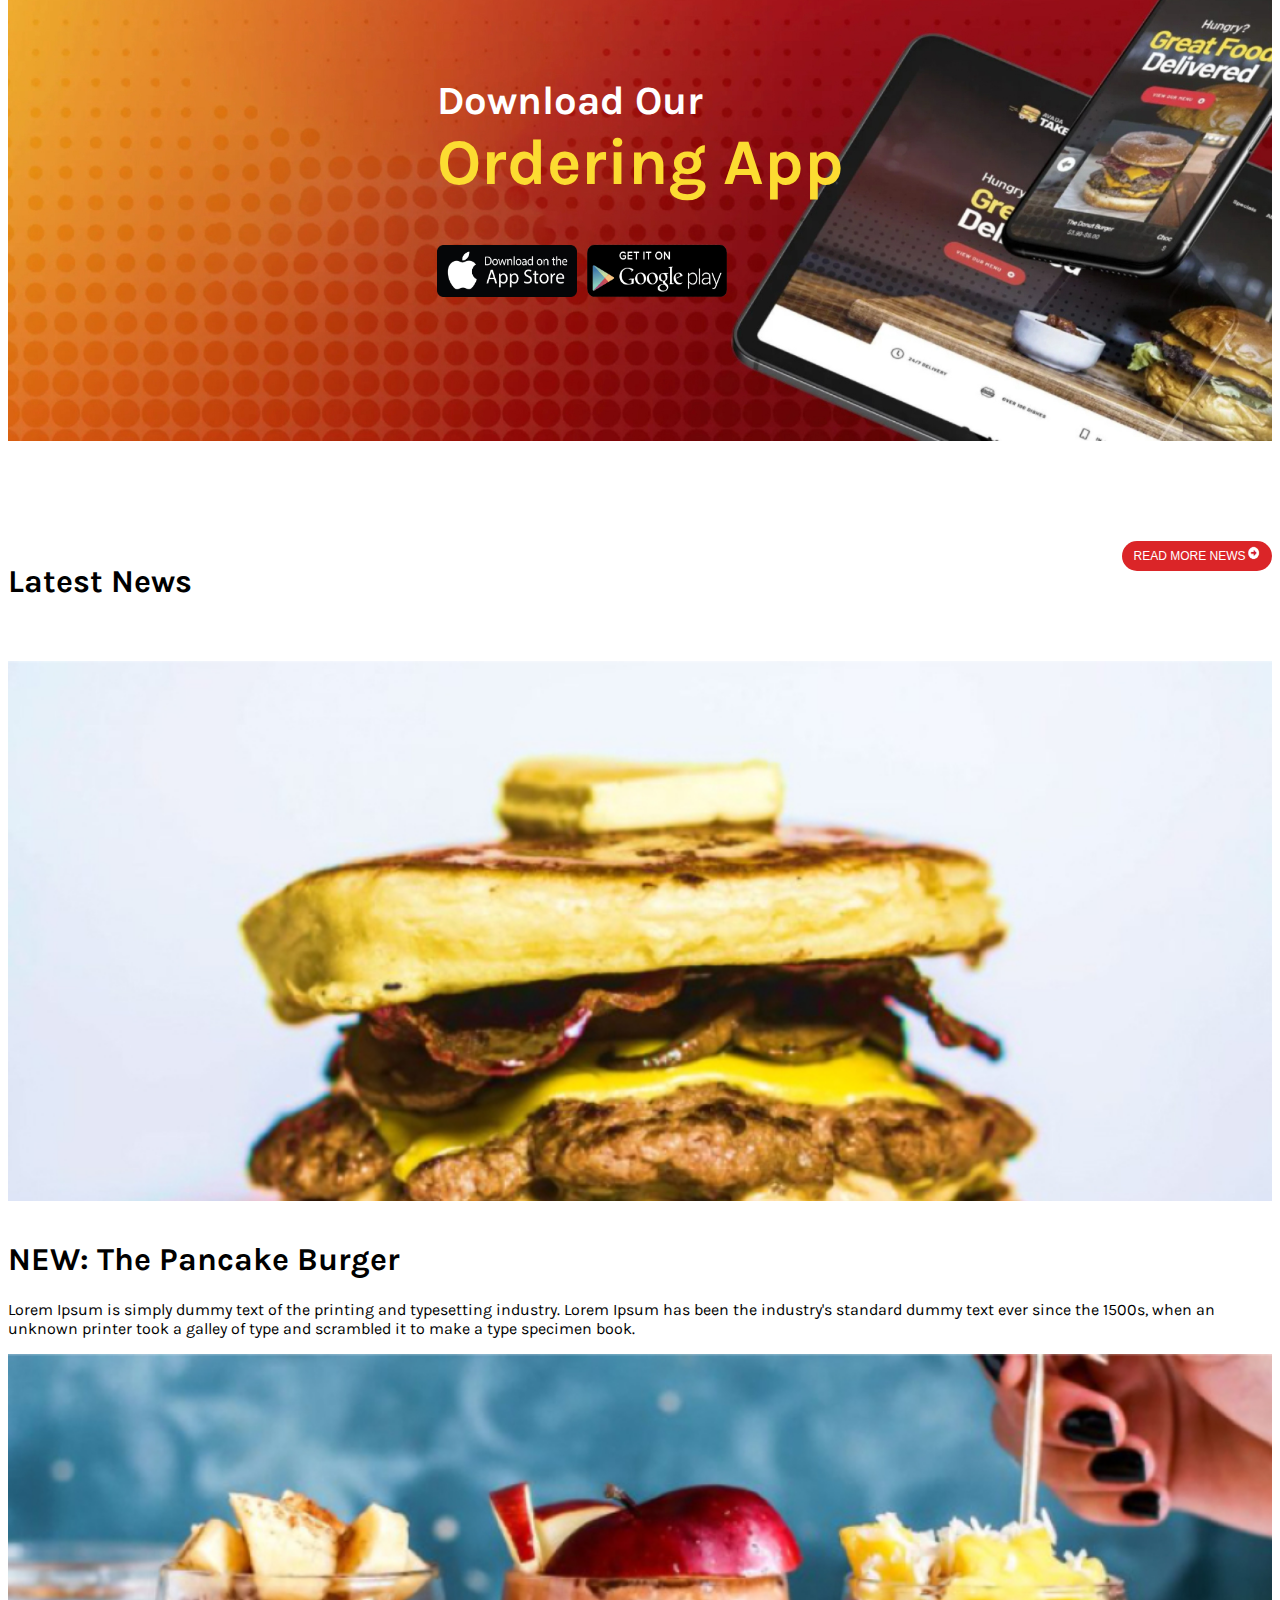
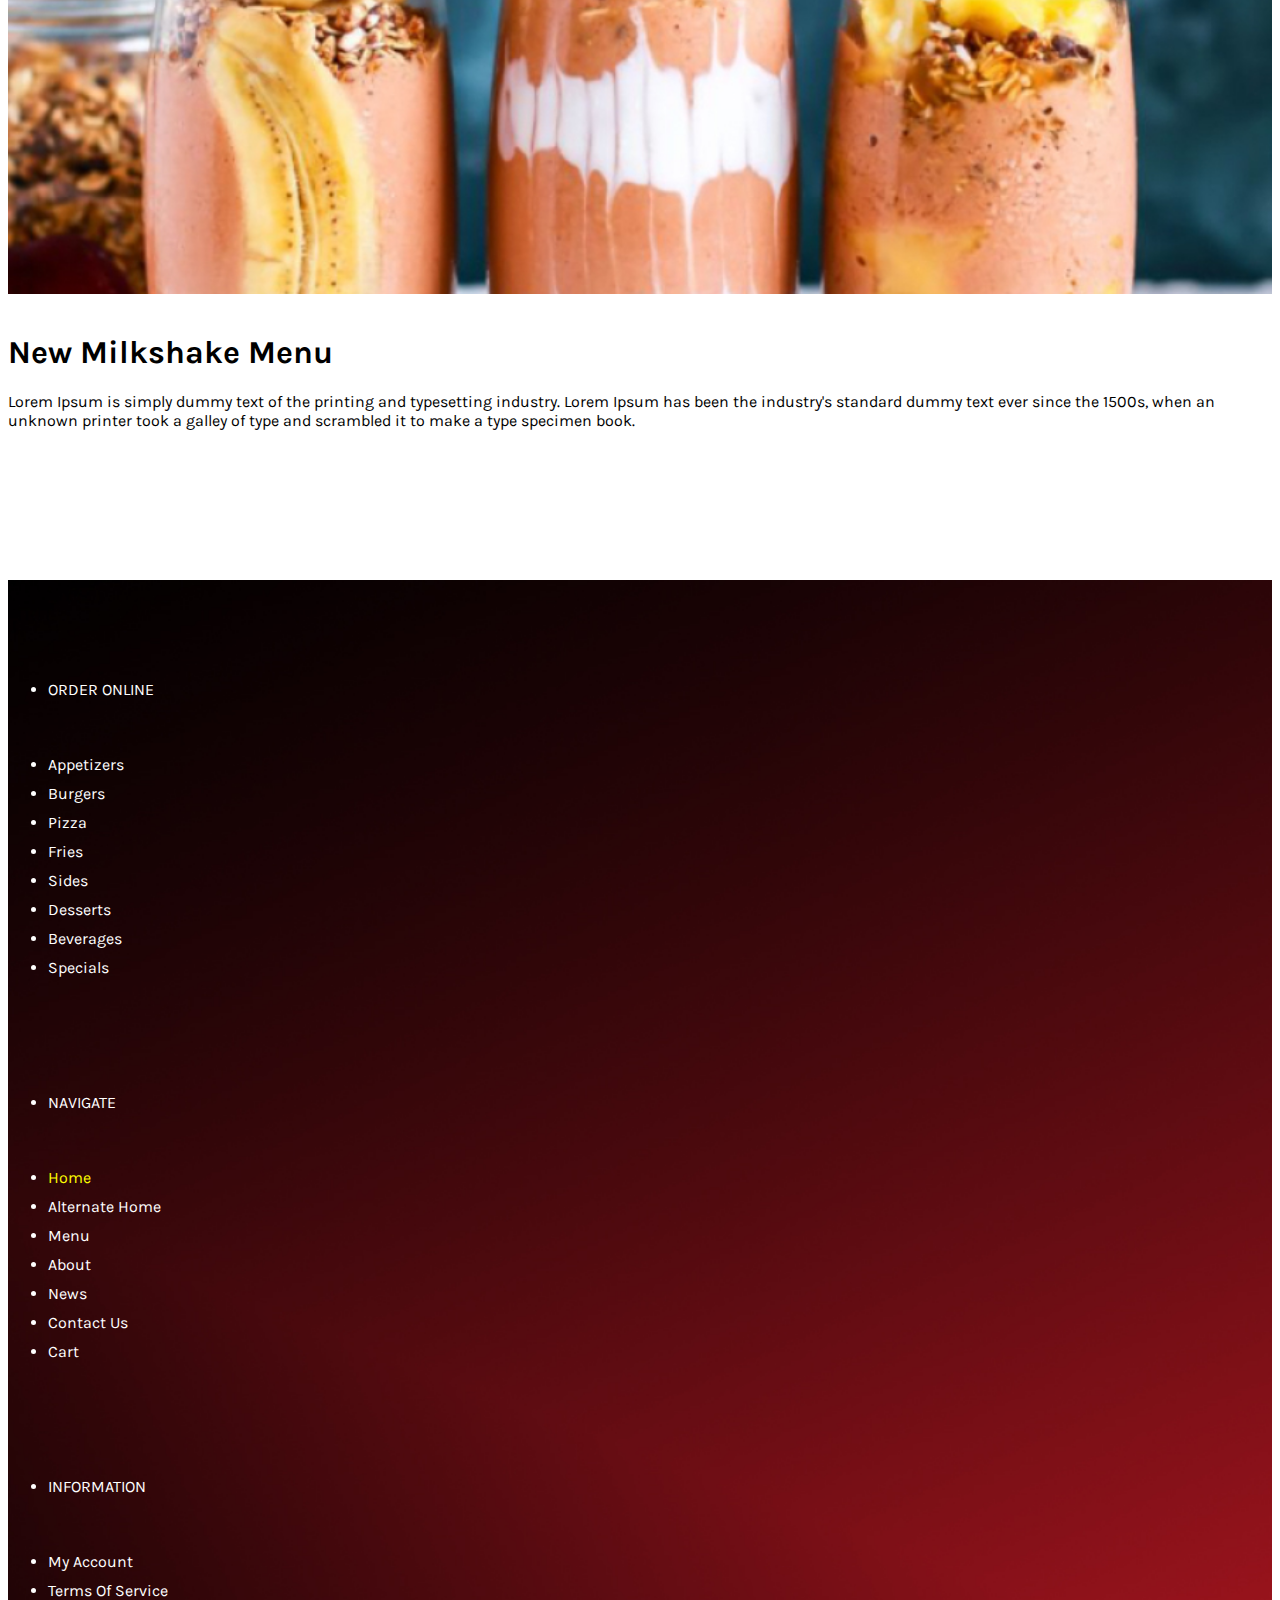
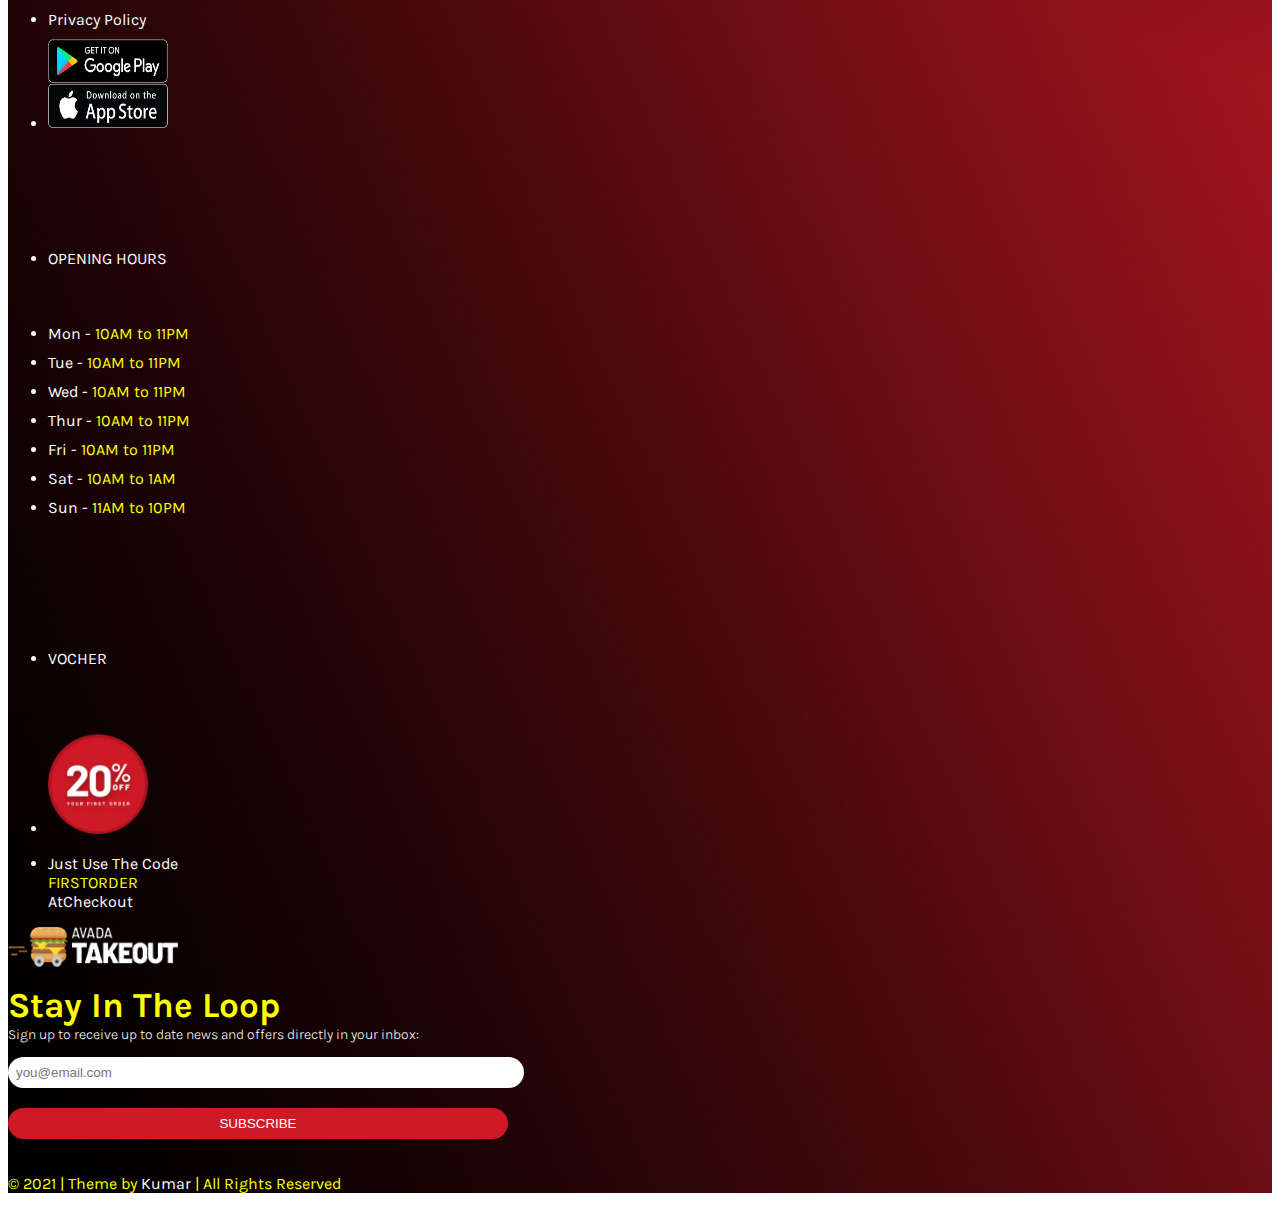
==== commit e1506be8: "Add files via upload" ====
--- a/index.html
+++ b/index.html
@@ -303,7 +303,7 @@
 		</form>
         <div class="mt-4"> <a href="#"><i class="fab fa-facebook-f"></i></a> <a href="#"><i class="fab fa-twitter"></i></a> <a href="#"><i class="fab fa-instagram"></i></a> <a href="#"><i class="fab fa-linkedin-in"></i></a> <a href="#"><i class="fas fa-rss"></i></a> <a href="#"><i class="fab fa-youtube"></i></a> <a href="#"><i class="far fa-envelope"></i></a> </div>
         <div class="mt-5">
-          <p class="footer-decoloration"> <span class="bg-yellow">&copy; 2012-2021 | Avada Theme by</span> ThemeFusion <span class="bg-yellow">| All Rights Reserved | Powered by</span> WordPress</p>
+          <p class="footer-decoloration"> <span class="bg-yellow">&copy; 2021 | Theme by</span> Kumar <span class="bg-yellow">| All Rights Reserved</p>
         </div>
       </div>
     </div>
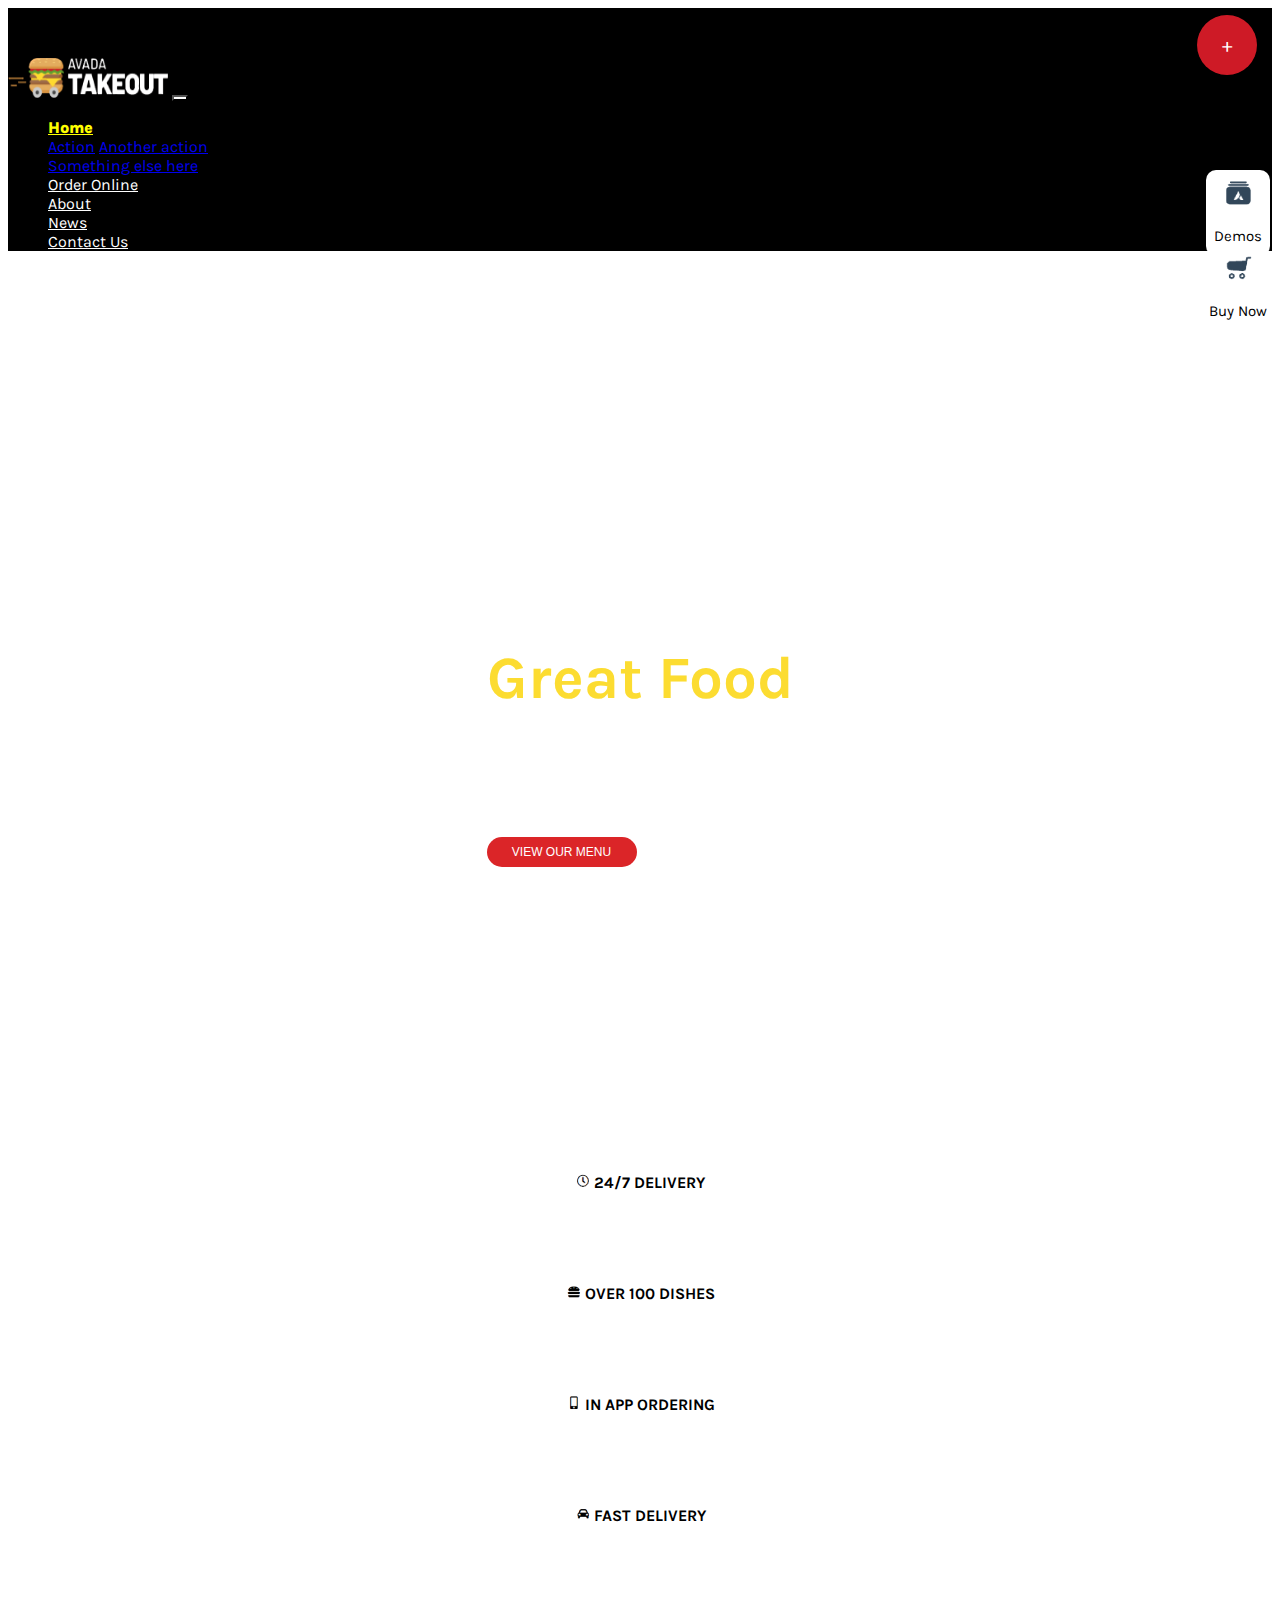
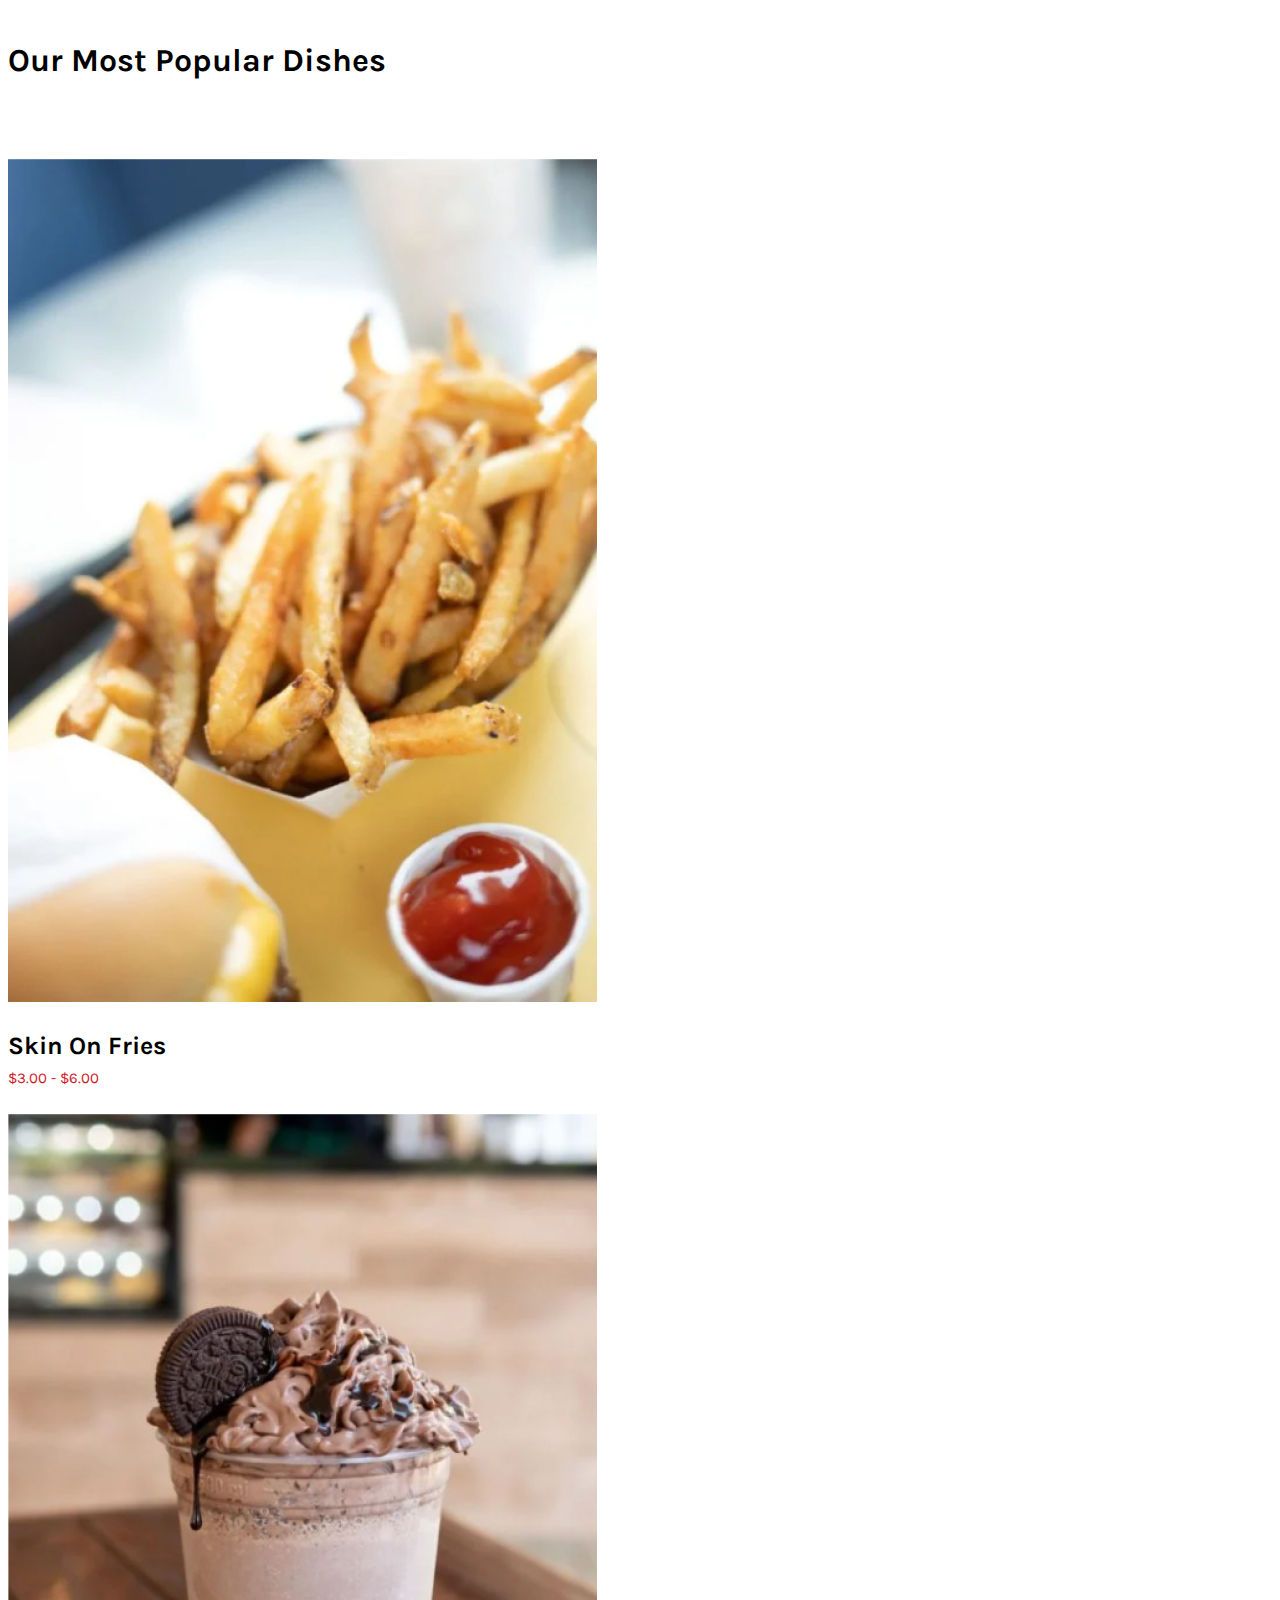
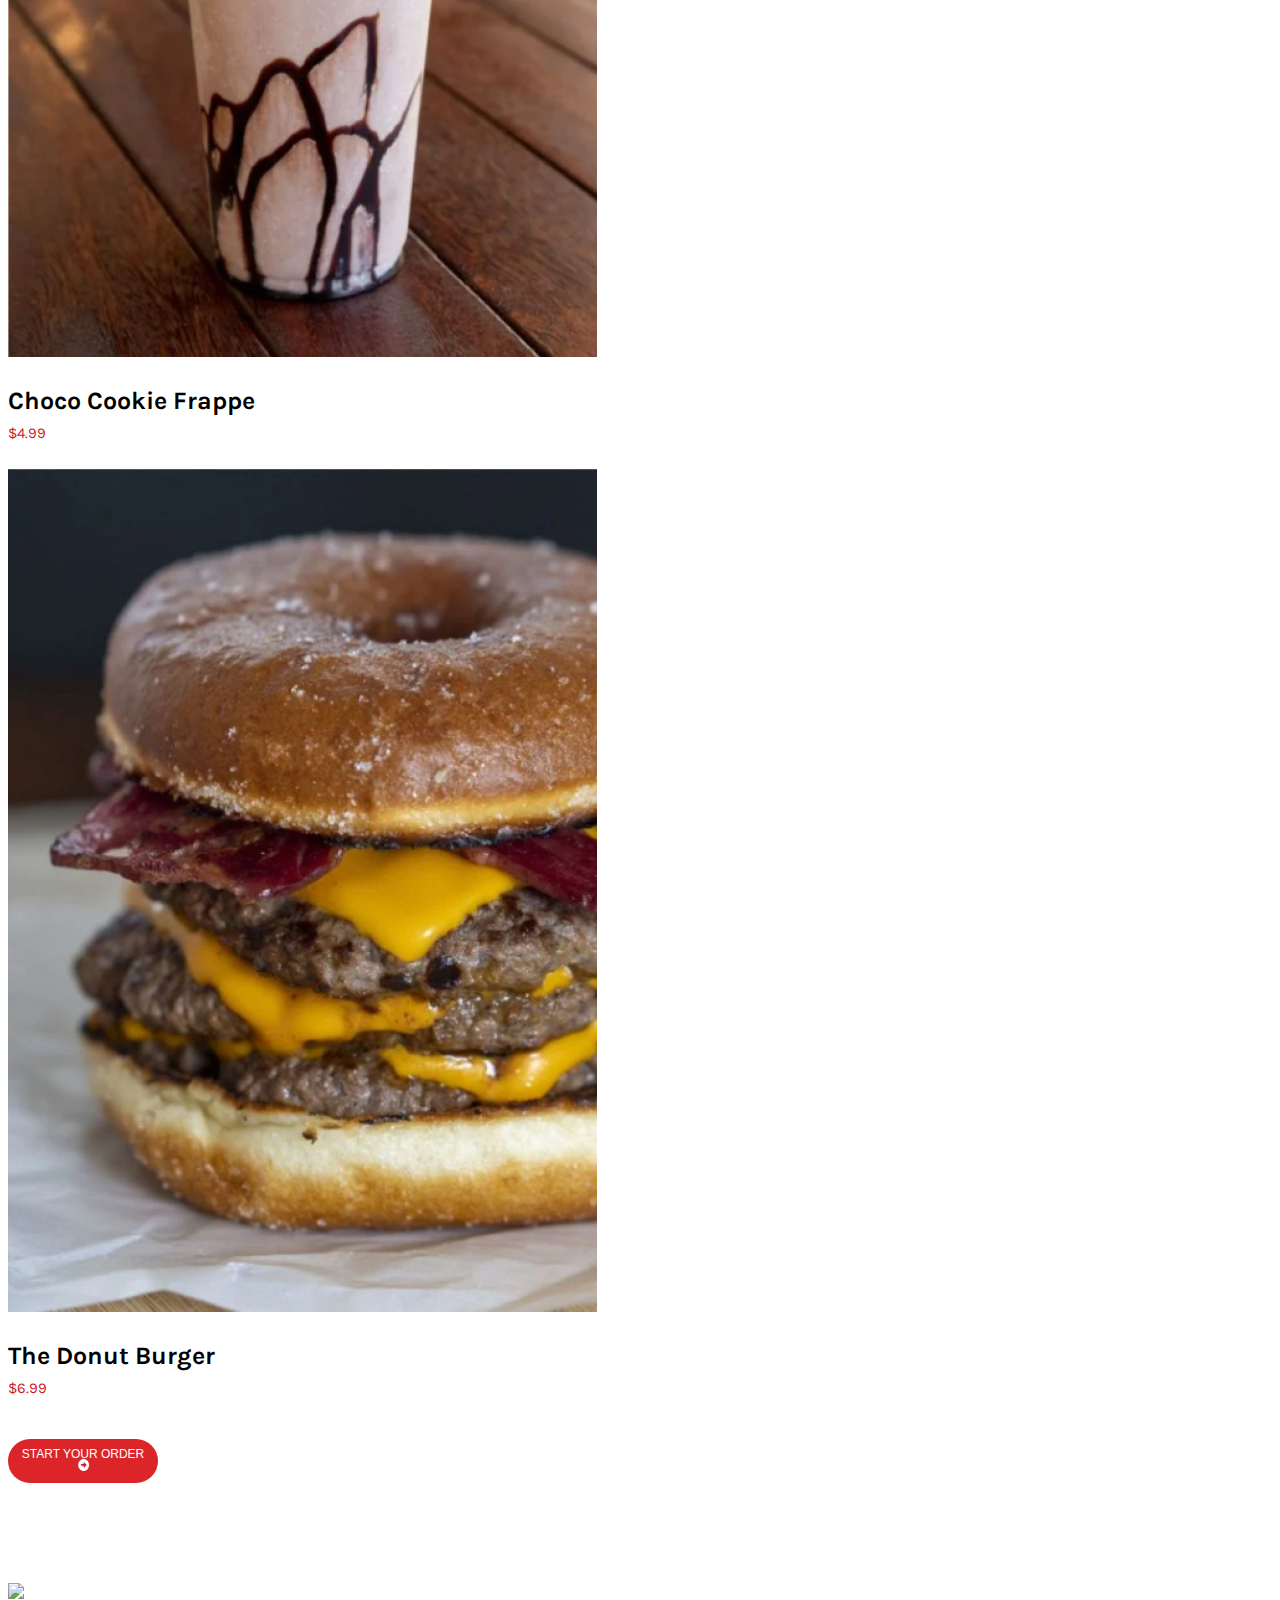
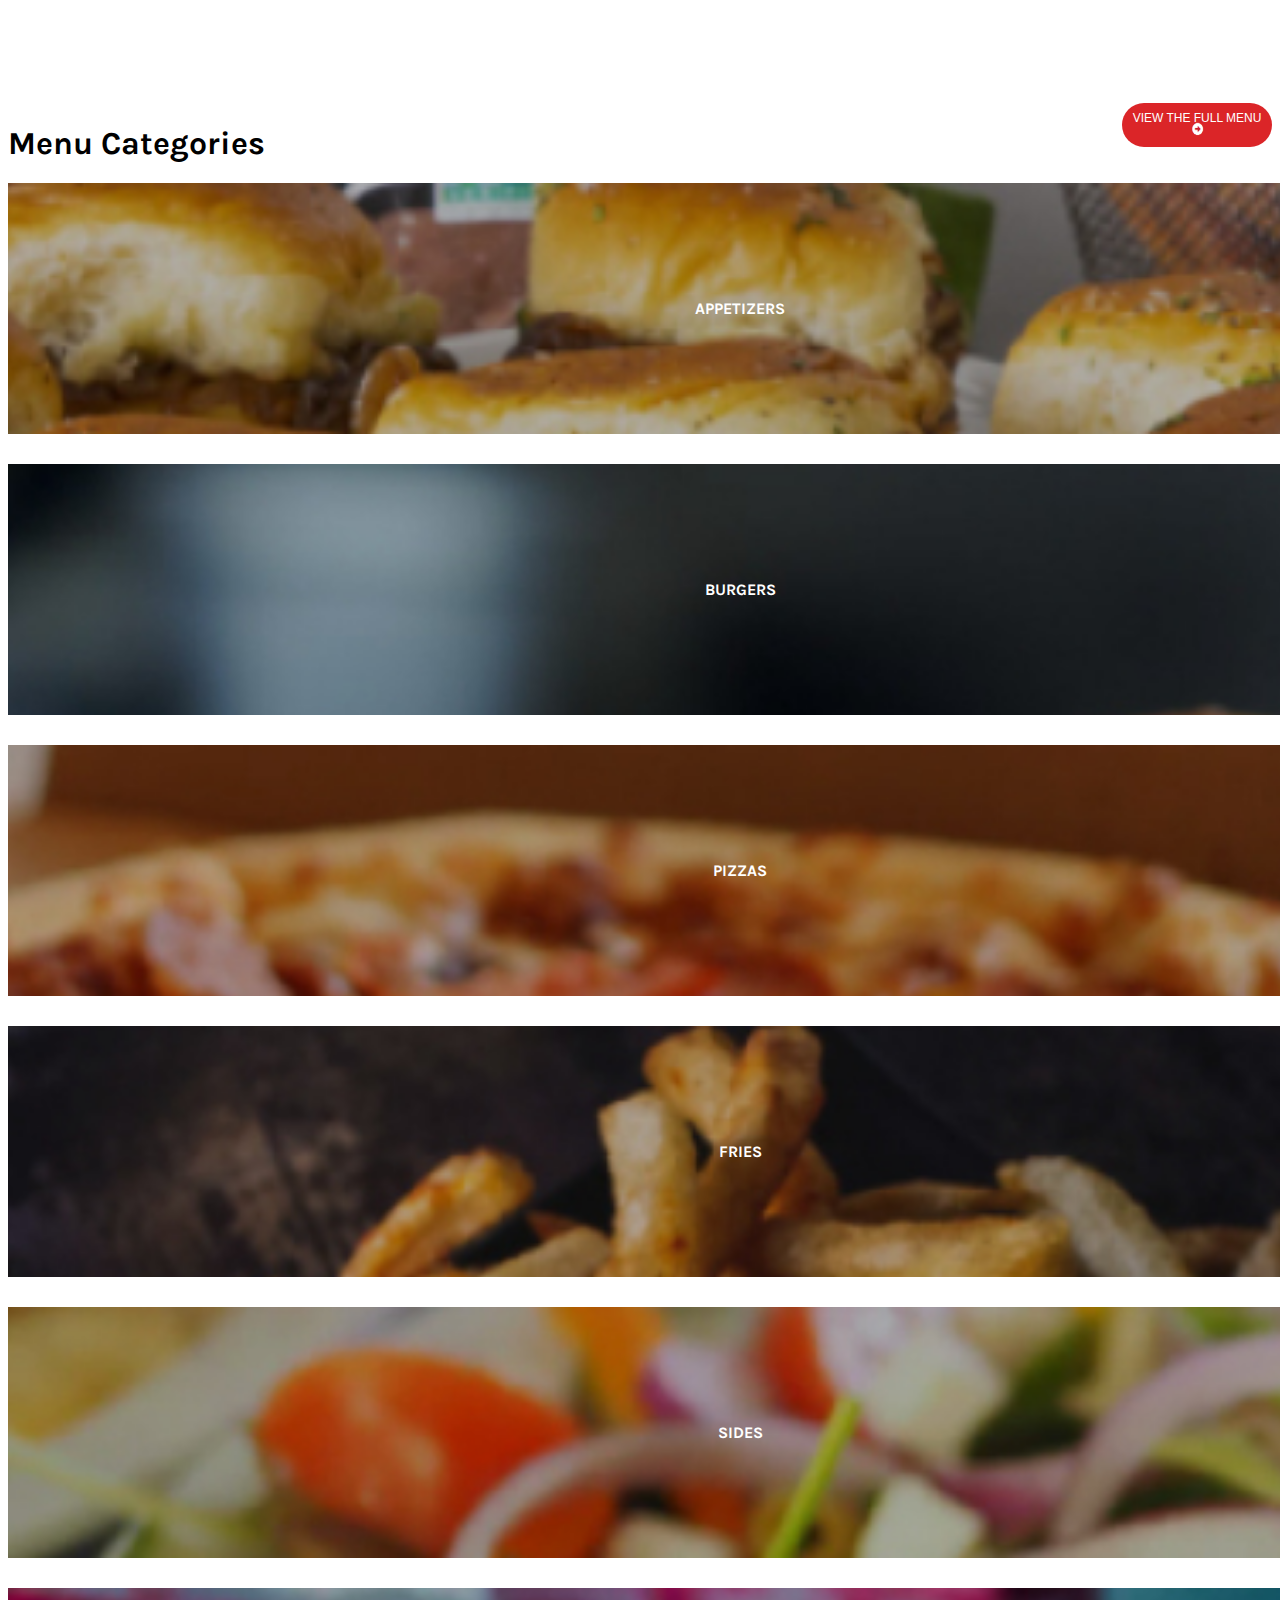
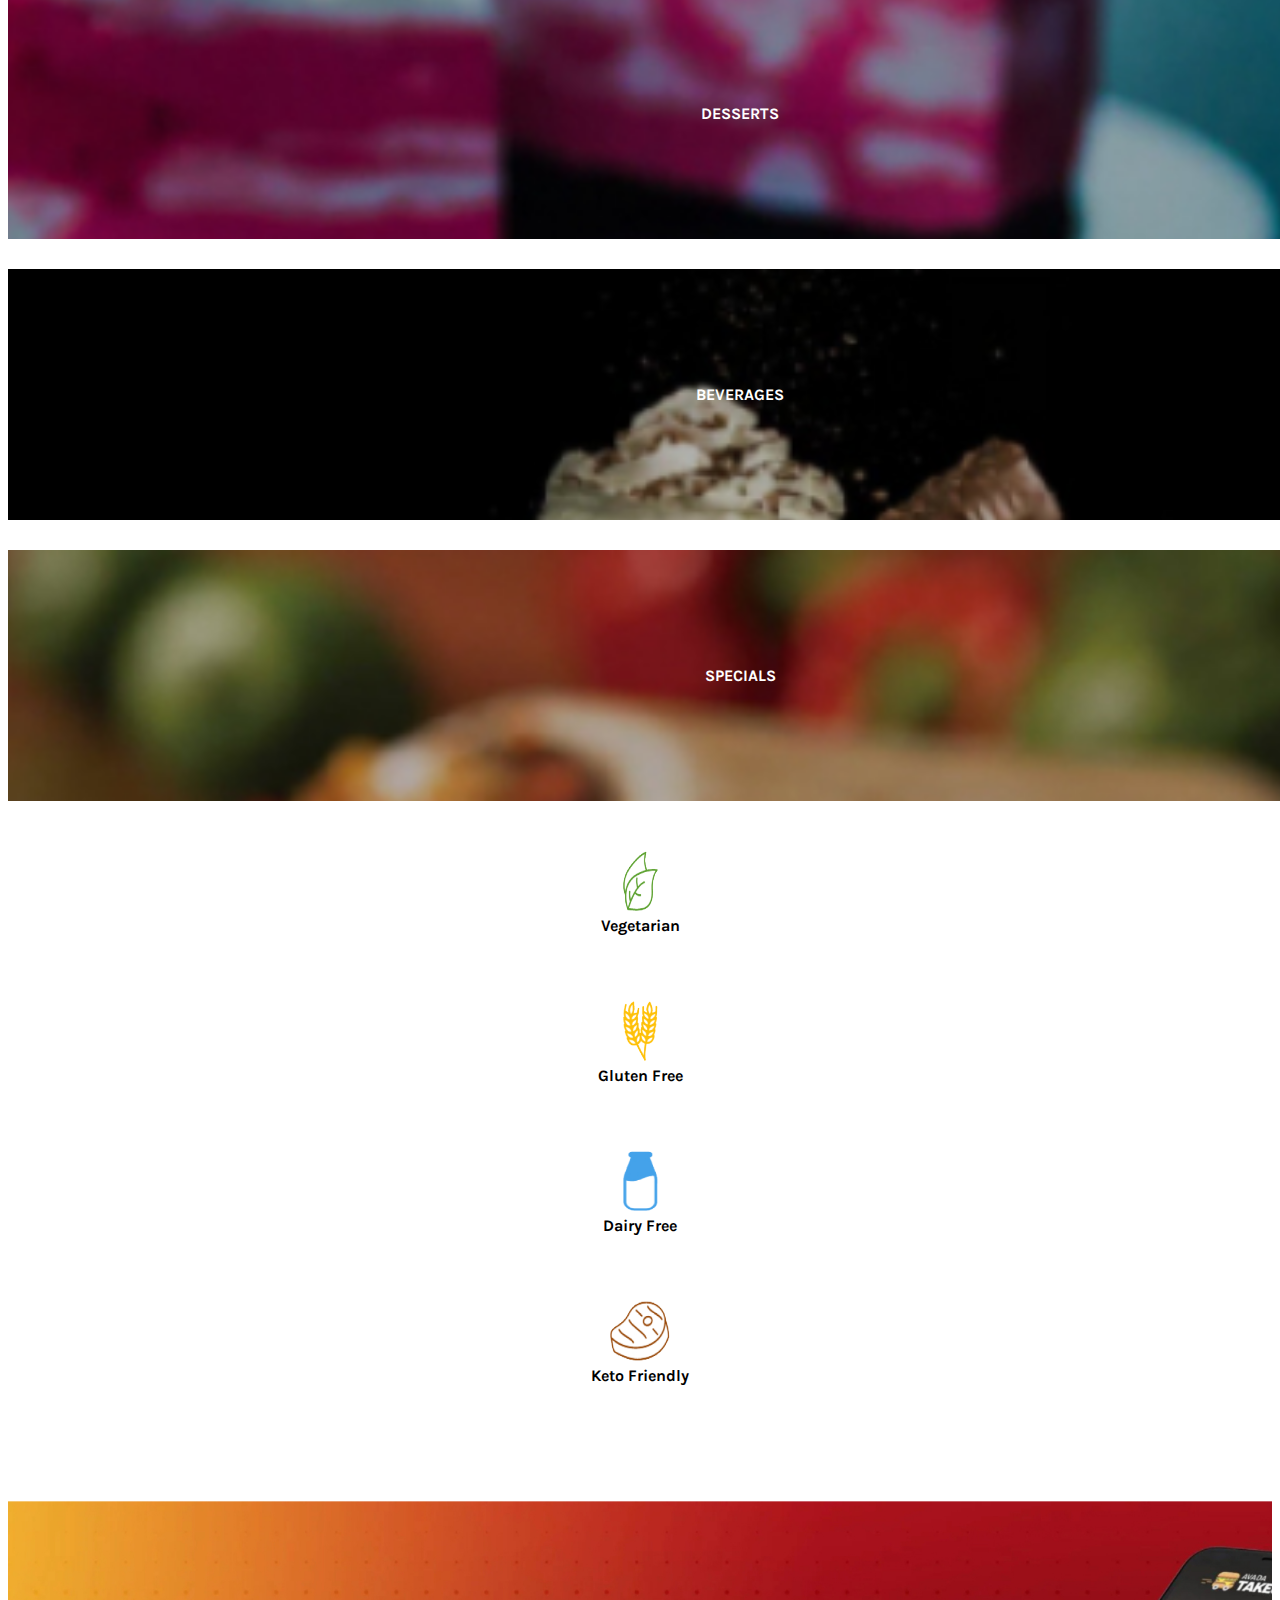
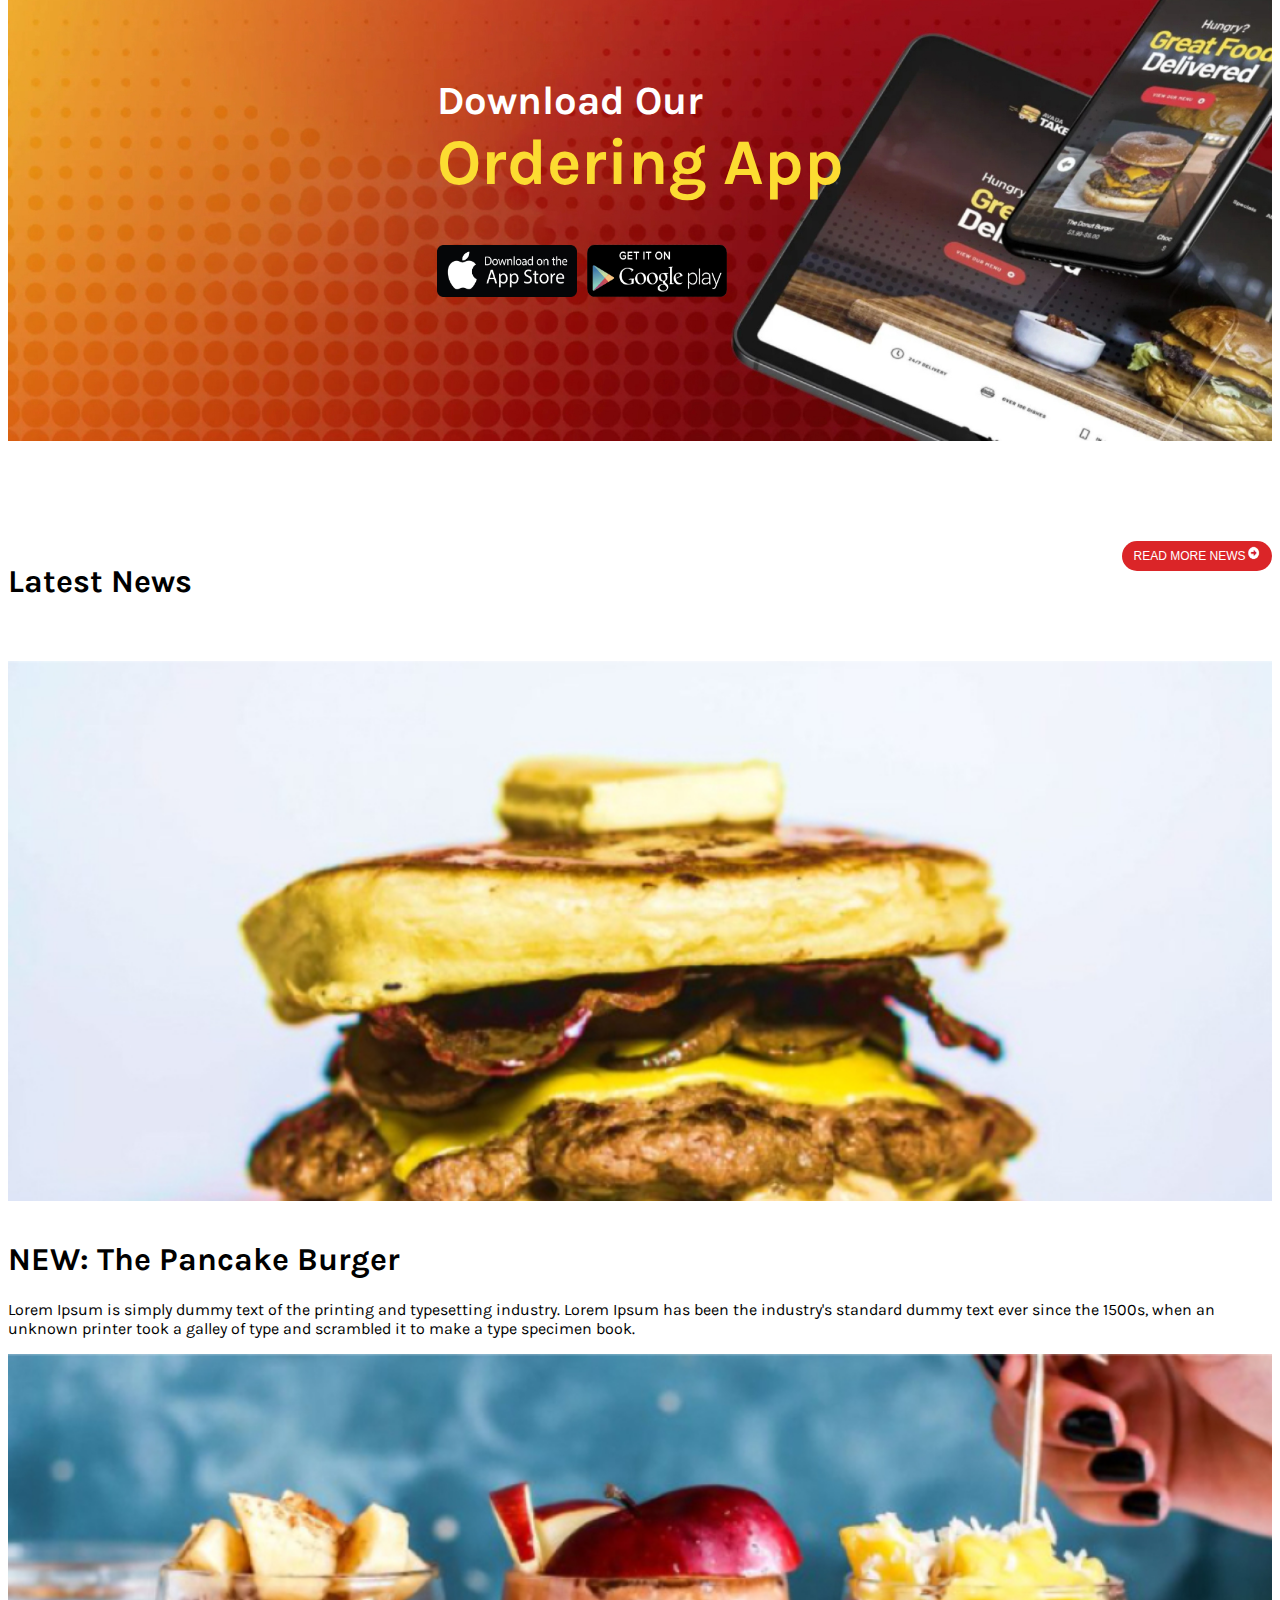
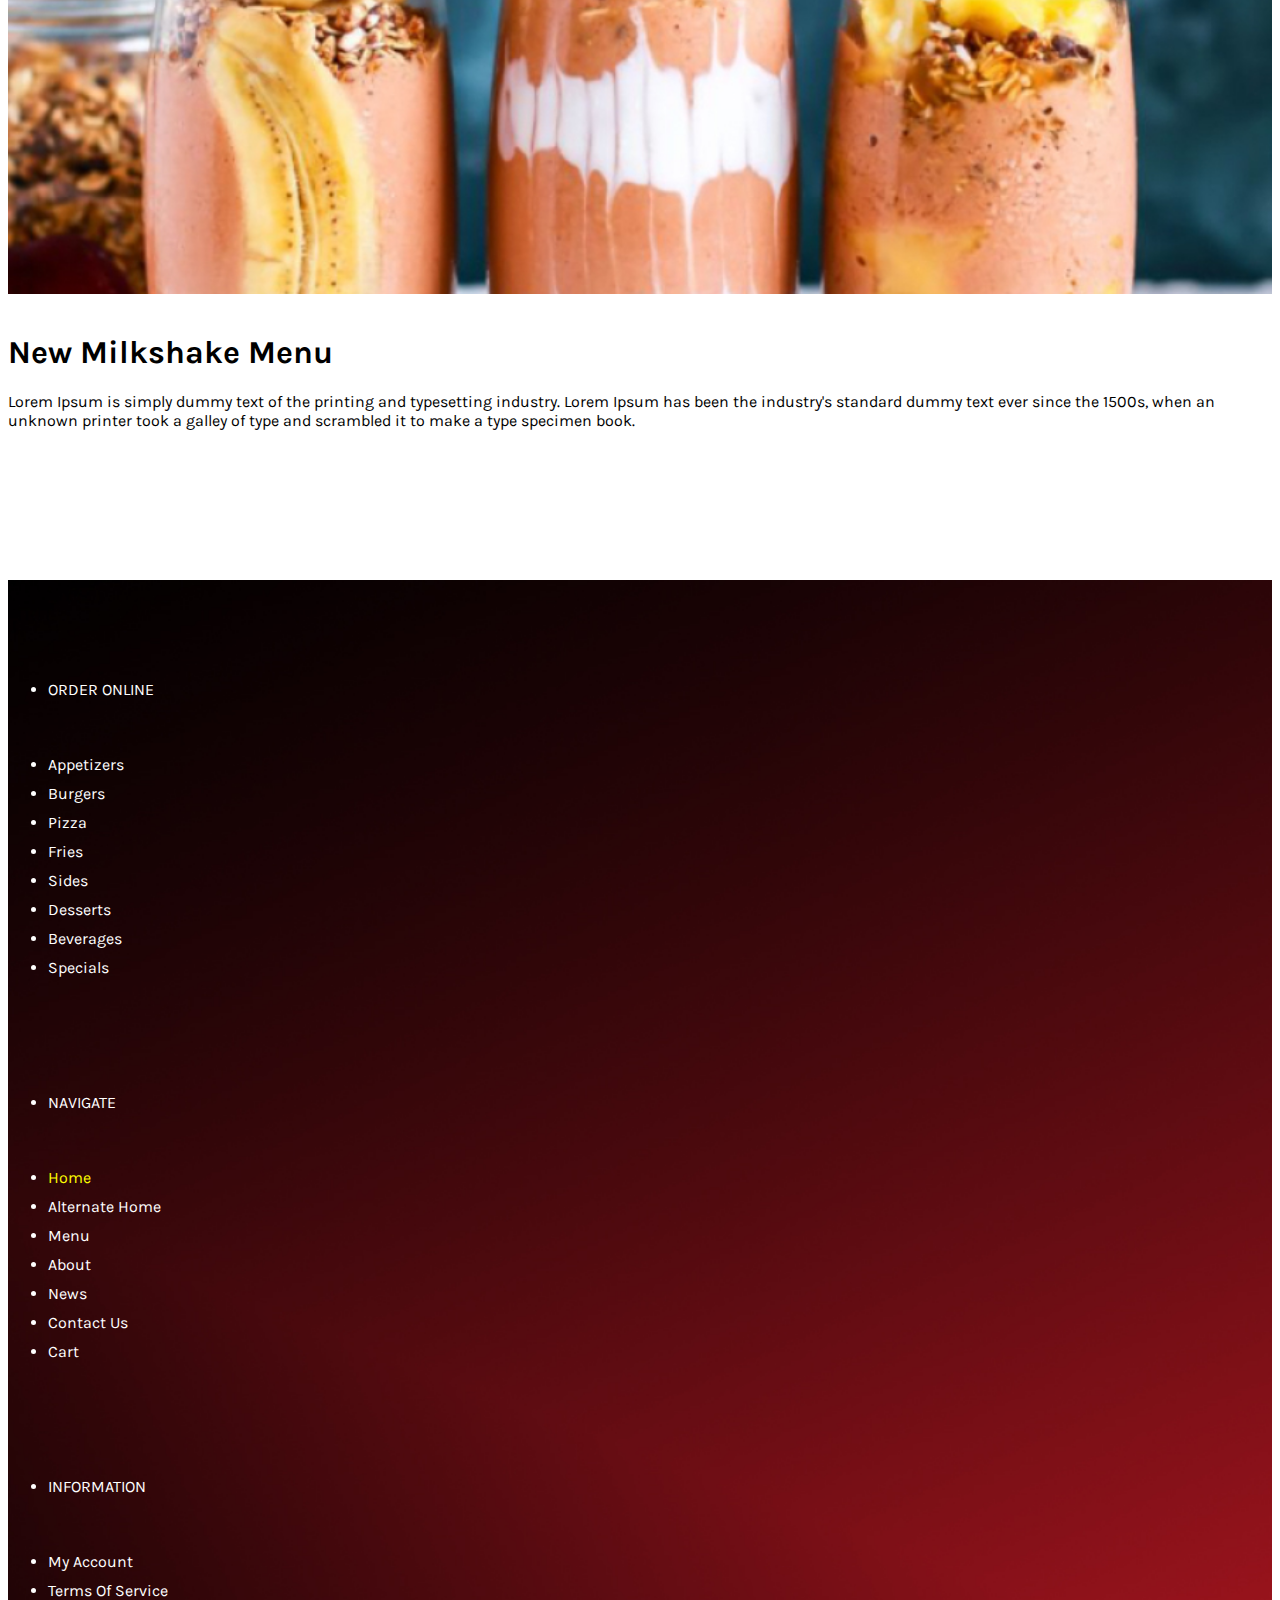
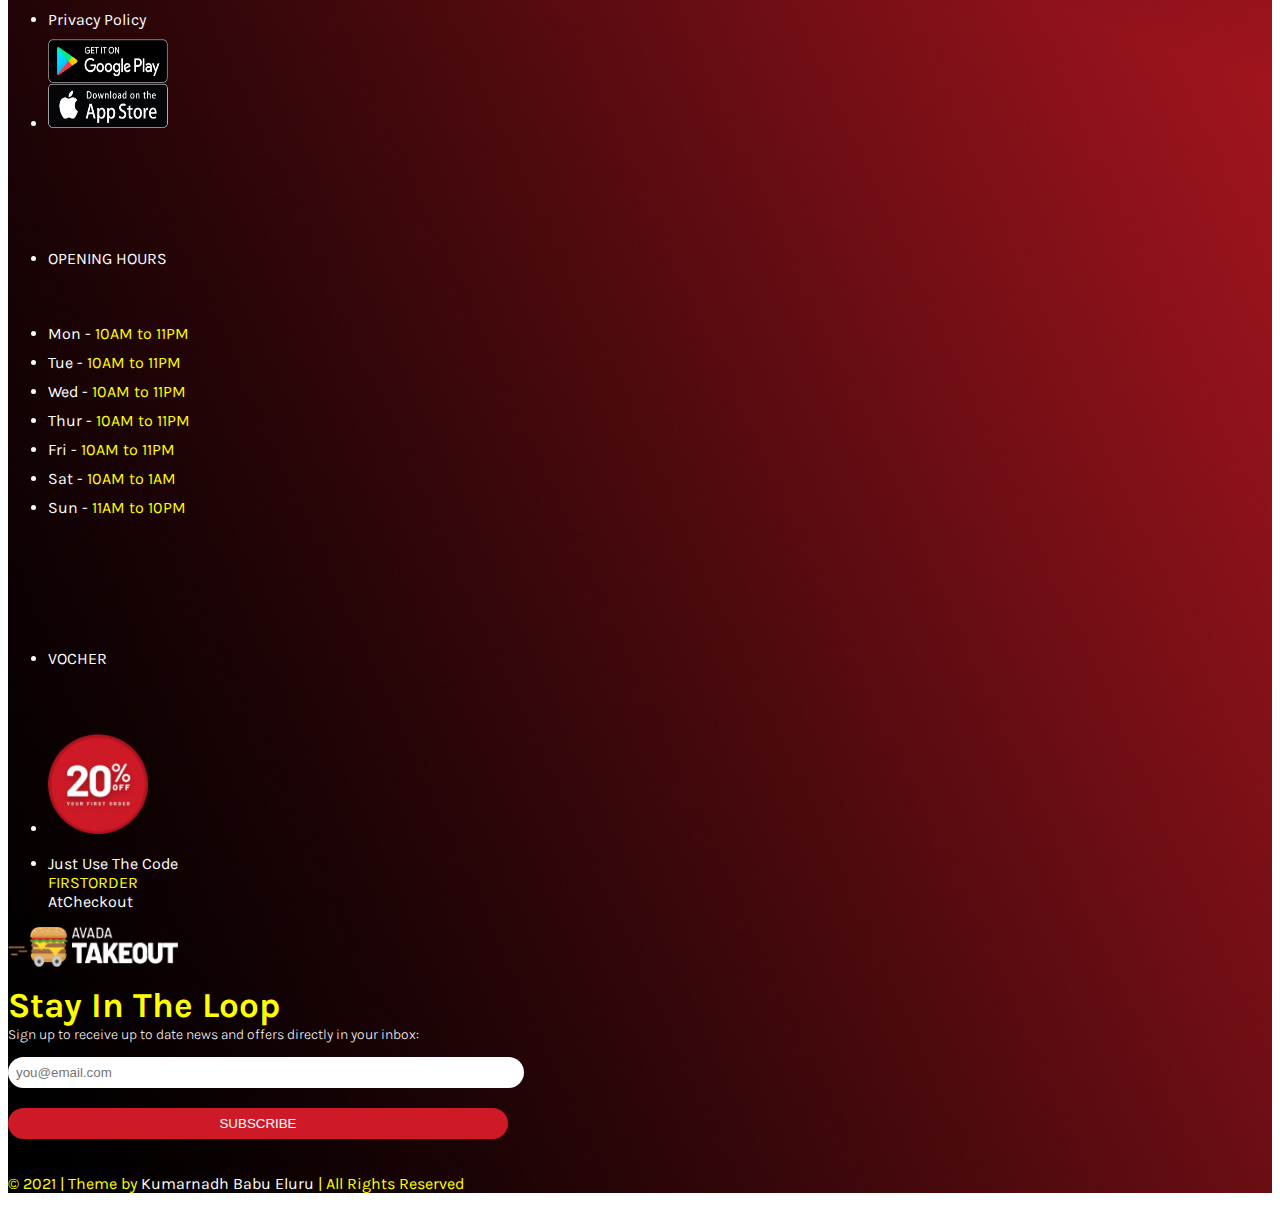
==== commit 5307c90b: "Add files via upload" ====
--- a/index.html
+++ b/index.html
@@ -303,7 +303,7 @@
 		</form>
         <div class="mt-4"> <a href="#"><i class="fab fa-facebook-f"></i></a> <a href="#"><i class="fab fa-twitter"></i></a> <a href="#"><i class="fab fa-instagram"></i></a> <a href="#"><i class="fab fa-linkedin-in"></i></a> <a href="#"><i class="fas fa-rss"></i></a> <a href="#"><i class="fab fa-youtube"></i></a> <a href="#"><i class="far fa-envelope"></i></a> </div>
         <div class="mt-5">
-          <p class="footer-decoloration"> <span class="bg-yellow">&copy; 2021 | Theme by</span> Kumar <span class="bg-yellow">| All Rights Reserved</p>
+          <p class="footer-decoloration"> <span class="bg-yellow">&copy; 2021 | Theme by</span> Kumarnadh Babu Eluru <span class="bg-yellow">| All Rights Reserved</p>
         </div>
       </div>
     </div>
